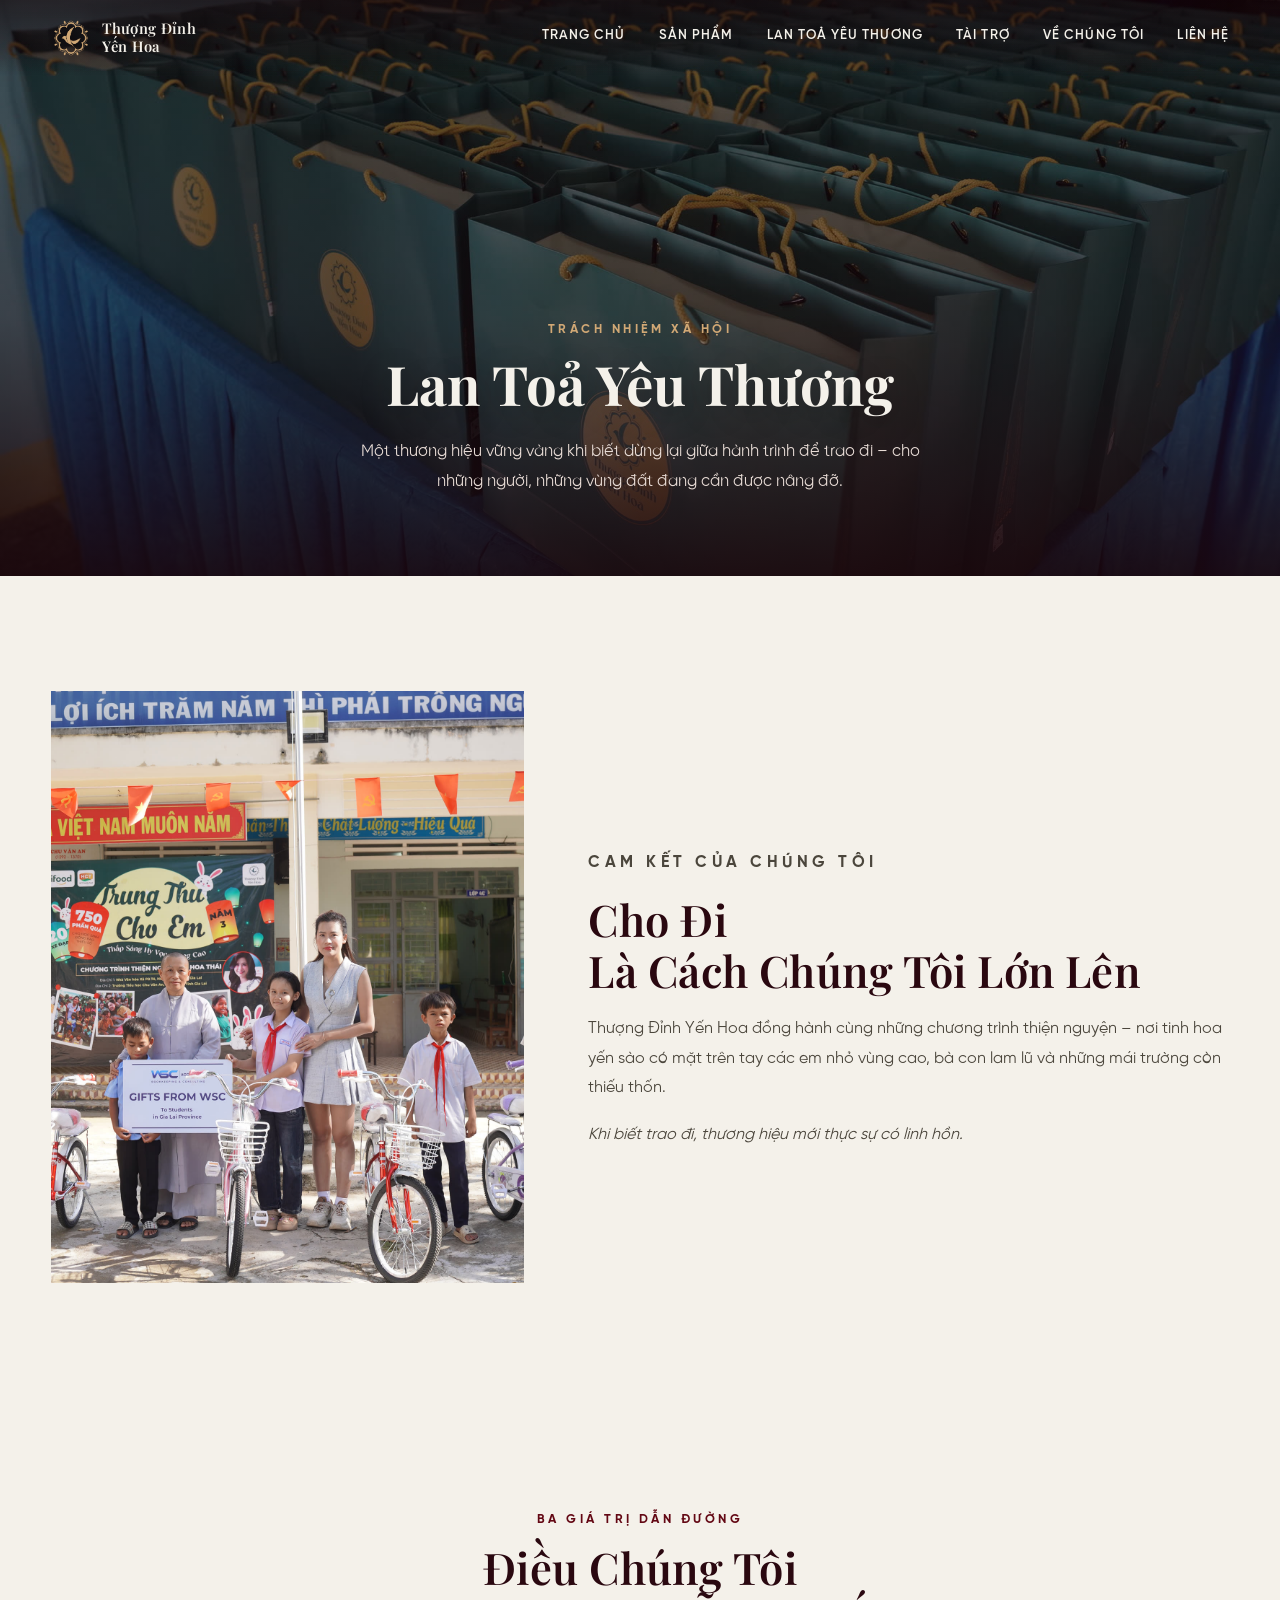
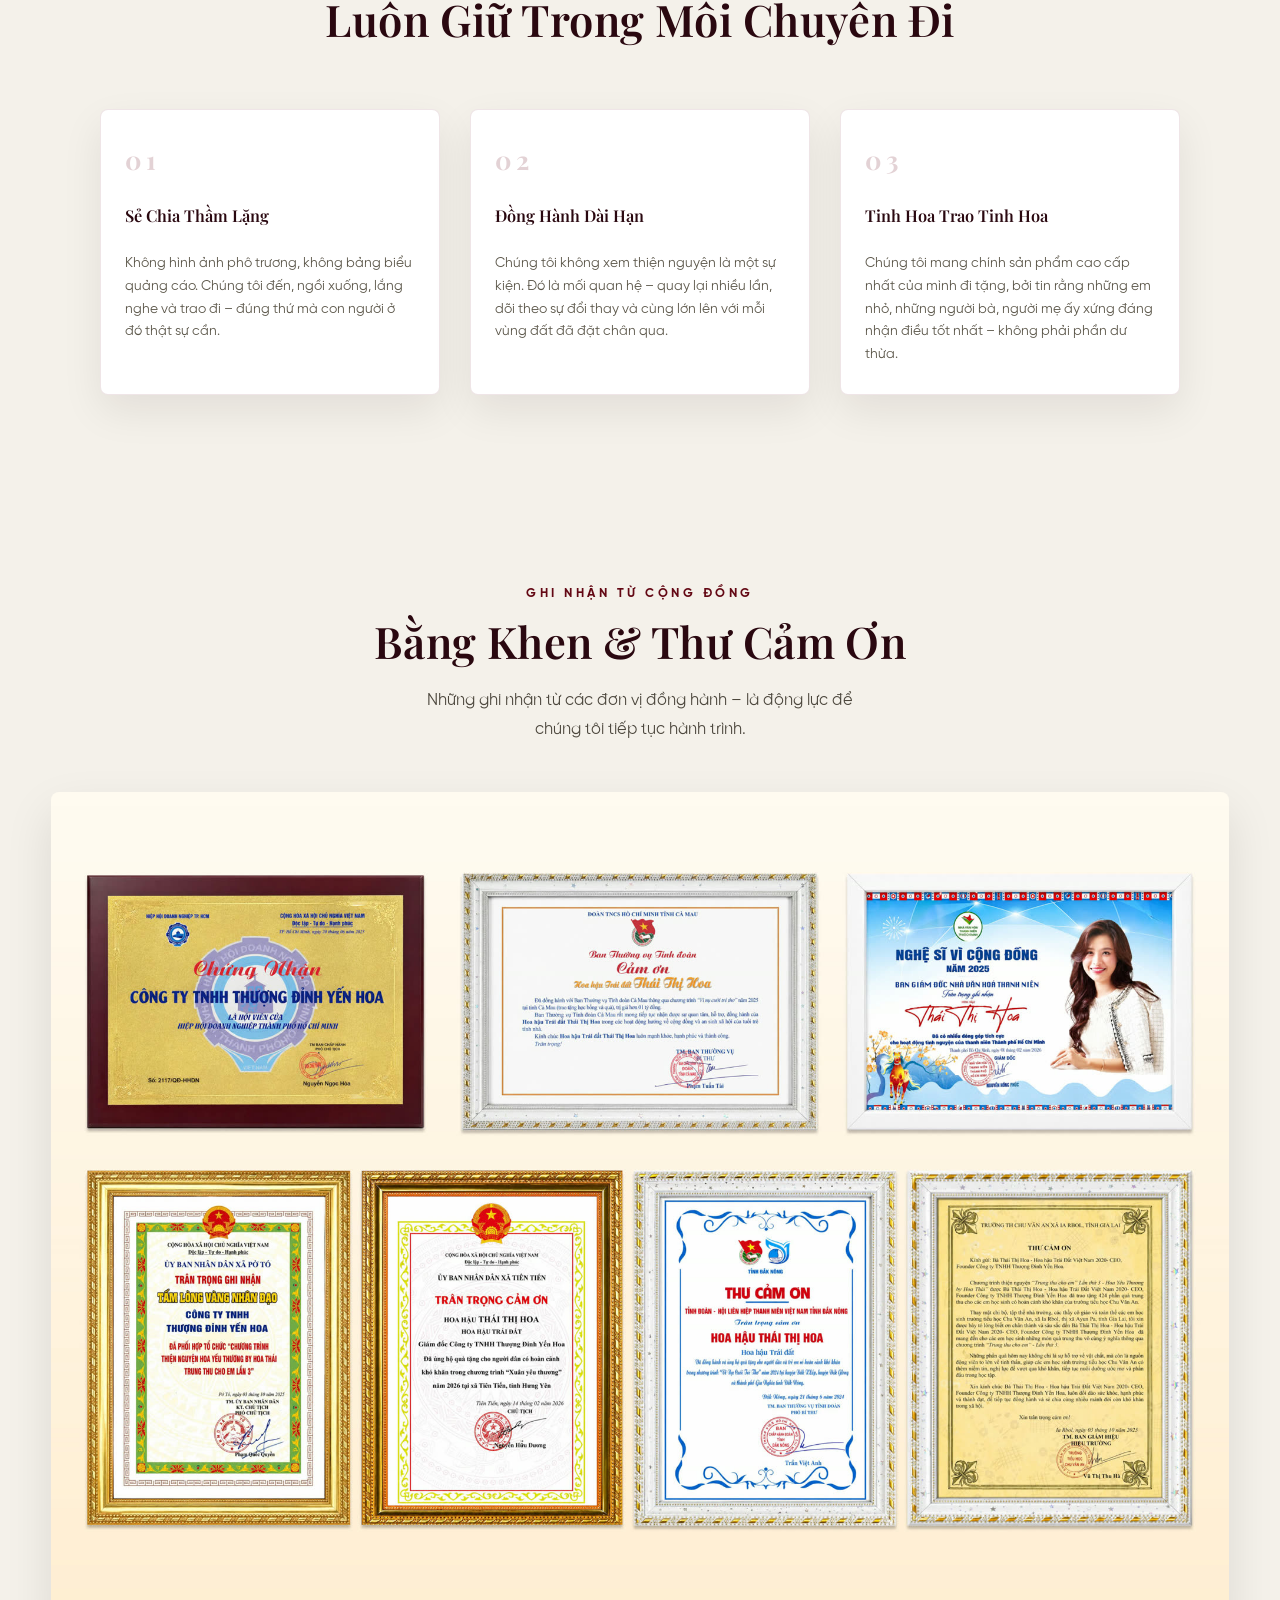
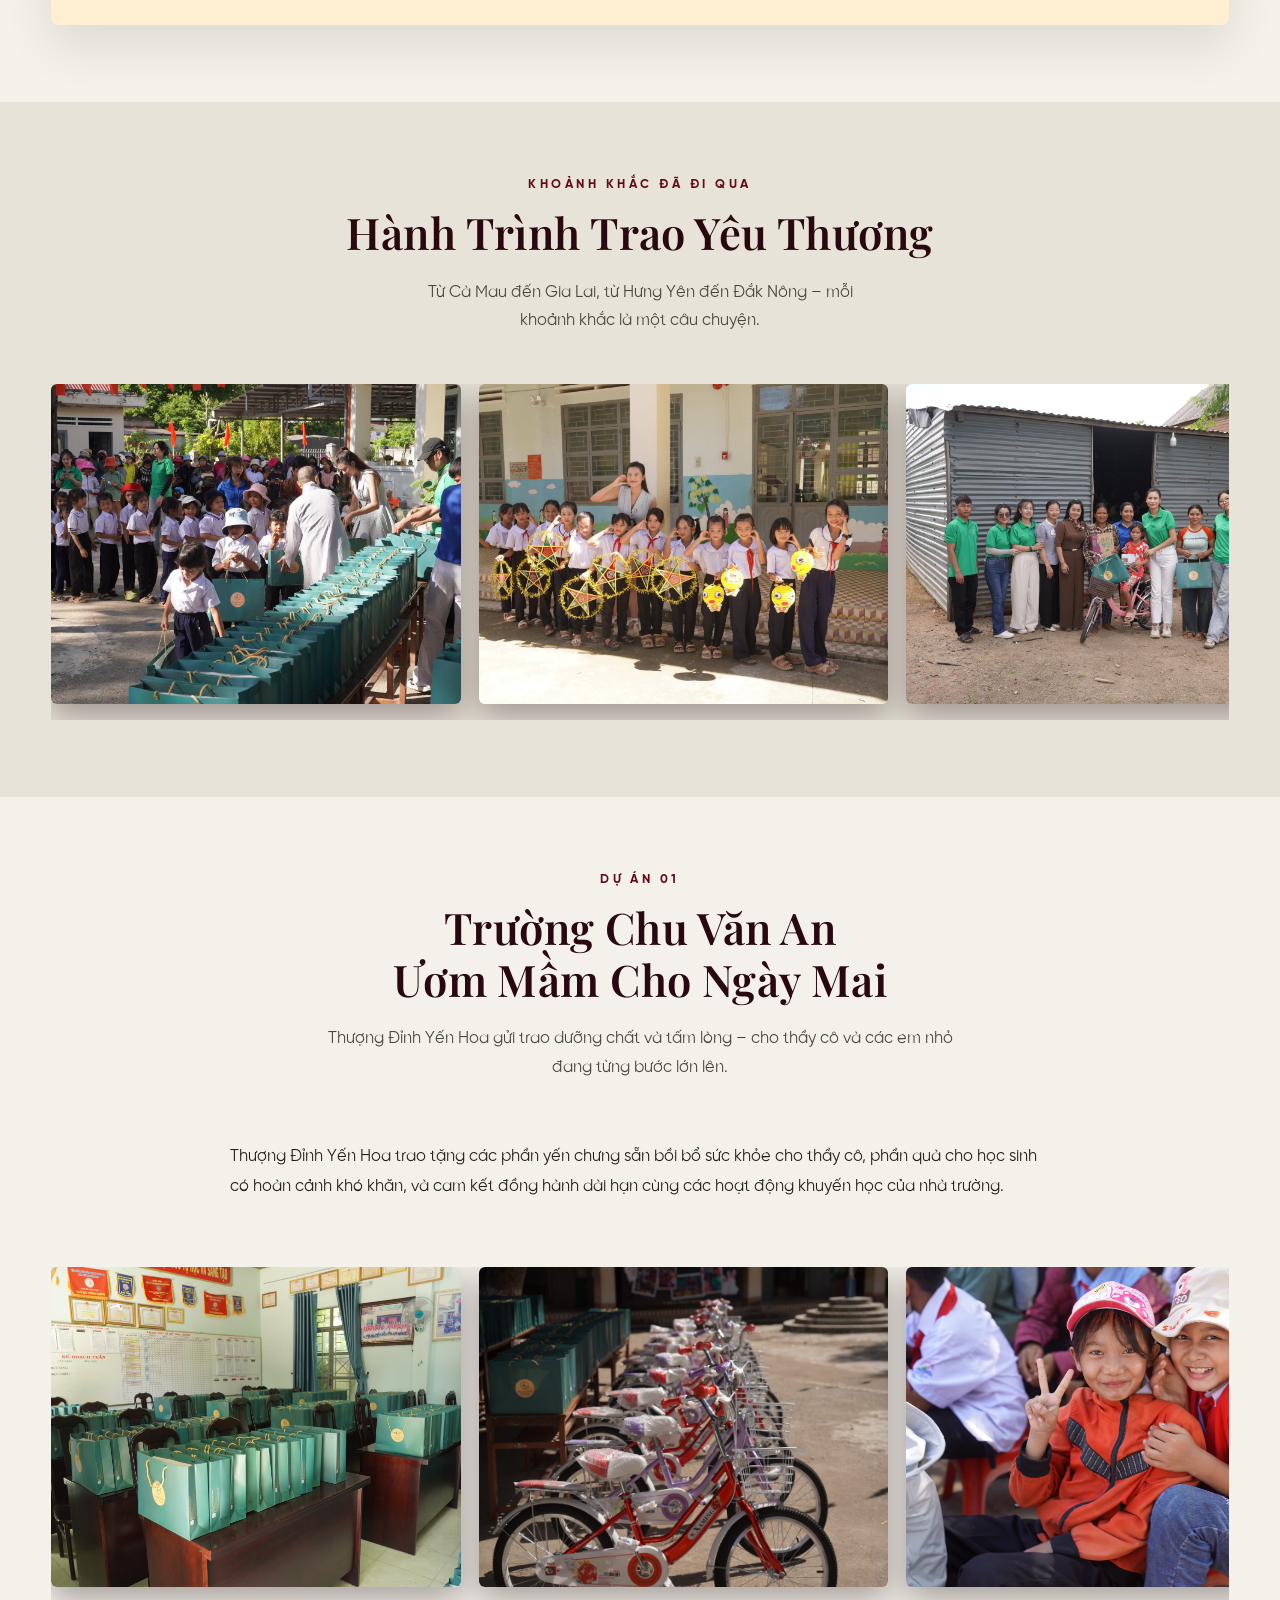
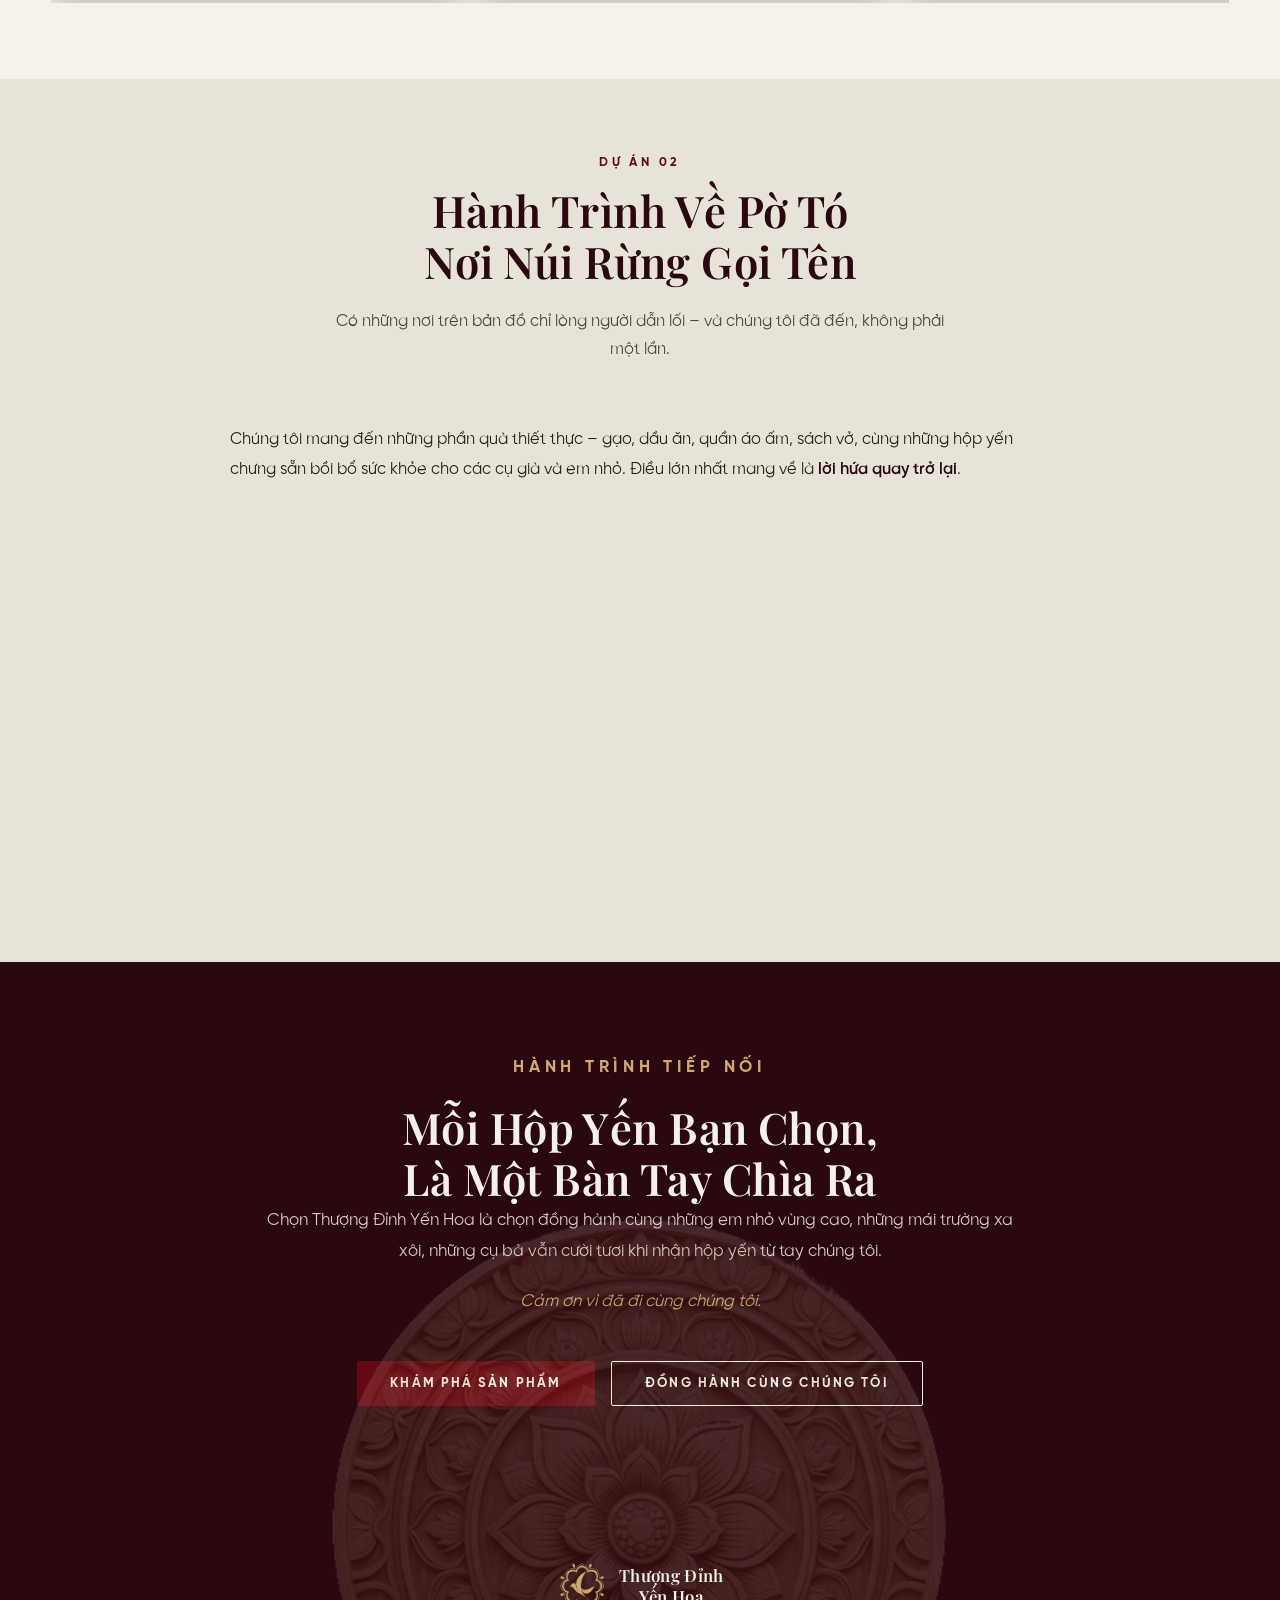
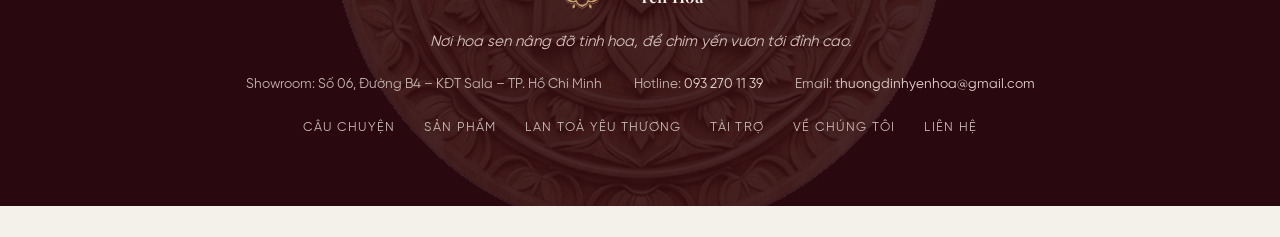
==== cong-dong-v8.html @ 9d167255 "Initial commit" ====
<!DOCTYPE html>
<html lang="vi">
<head>
<meta charset="UTF-8">
<meta name="viewport" content="width=device-width, initial-scale=1.0">
<title>Lan Toả Yêu Thương | Thượng Đỉnh Yến Hoa</title>
<meta name="description" content="Hành trình sẻ chia của Thượng Đỉnh Yến Hoa – từ mái trường Chu Văn An đến vùng cao Pờ Tó. Mỗi chuyến đi là một cam kết mang tinh hoa yến sào Việt trở lại phụng sự cộng đồng.">

<meta property="og:title" content="Lan Toả Yêu Thương | Thượng Đỉnh Yến Hoa">
<meta property="og:description" content="Hành trình sẻ chia của Thượng Đỉnh Yến Hoa – nơi tinh hoa yến sào trở về với cộng đồng.">
<meta property="og:image" content="assets/images/community/cva-1.jpg">
<meta property="og:type" content="website">

<link rel="icon" type="image/png" sizes="32x32" href="assets/images/favicon-32.png">
<link rel="apple-touch-icon" href="assets/images/favicon-192.png">

<link rel="preconnect" href="https://fonts.googleapis.com">
<link rel="preconnect" href="https://fonts.gstatic.com" crossorigin>
<link href="https://fonts.googleapis.com/css2?family=Playfair+Display:ital,wght@0,400;0,500;0,600;0,700;0,800;1,500&display=swap" rel="stylesheet">

<link rel="stylesheet" href="css/style-v8.css">
<link rel="stylesheet" href="css/about.css">
</head>
<body>

<!-- ============ HEADER ============ -->
<header class="site-header" id="siteHeader">
  <div class="header-inner">
    <a href="index-v8.html" class="brand-mark">
      <img src="assets/images/logo-icon-gold.png" data-src-transparent="assets/images/logo-icon-gold.png" data-src-scrolled="assets/images/logo-icon-gold.png" alt="Thượng Đỉnh Yến Hoa" class="brand-mark__icon" id="brandIcon">
      <span class="brand-mark__text">
        <span>Thượng Đỉnh</span>
        <span>Yến Hoa</span>
      </span>
    </a>

    <nav class="main-nav" id="mainNav">
      <a href="index-v8.html">Trang Chủ</a>
      <a href="index-v8.html#san-pham">Sản Phẩm</a>
      <a href="cong-dong-v8.html">Lan Toả Yêu Thương</a>
      <a href="tai-tro-v8.html">Tài Trợ</a>
      <a href="ve-chung-toi-v8.html">Về Chúng Tôi</a>
      <a href="index-v8.html#lien-he">Liên Hệ</a>
    </nav>

    <button class="nav-toggle" id="navToggle" aria-label="Mở menu" aria-expanded="false">
      <span></span><span></span><span></span>
    </button>
  </div>
</header>

<main id="top">

  <!-- ============ PAGE HERO ============ -->
  <section class="page-hero">
    <div class="page-hero__media">
      <img src="assets/images/community/poto-2.jpg" alt="Dự án cộng đồng Thượng Đỉnh Yến Hoa" class="page-hero__img">
      <div class="page-hero__overlay"></div>
    </div>
    <div class="page-hero__content" data-reveal>
      <p class="eyebrow eyebrow--light">Trách Nhiệm Xã Hội</p>
      <h1 class="page-hero__title">Lan Toả Yêu Thương</h1>
      <p class="page-hero__lead">Một thương hiệu vững vàng khi biết dừng lại giữa hành trình để trao đi &ndash;
        cho những người, những vùng đất đang cần được nâng đỡ.</p>
    </div>
  </section>

  <!-- ============ MANIFESTO ============ -->
  <section class="intro" id="cam-ket">
    <div class="intro__inner">
      <div class="intro__media" data-reveal>
        <img src="assets/images/community/cva-3.jpg" alt="Cam kết cộng đồng Thượng Đỉnh Yến Hoa">
      </div>
      <div class="intro__content" data-reveal>
        <p class="eyebrow">Cam Kết Của Chúng Tôi</p>
        <h2 class="section-title">Cho Đi<br>Là Cách Chúng Tôi Lớn Lên</h2>
        <p>Thượng Đỉnh Yến Hoa đồng hành cùng những chương trình thiện nguyện &ndash;
          nơi tinh hoa yến sào có mặt trên tay các em nhỏ vùng cao, bà con lam lũ và những mái trường còn thiếu thốn.</p>
        <p><em>Khi biết trao đi, thương hiệu mới thực sự có linh hồn.</em></p>
      </div>
    </div>
  </section>

  <!-- ============ VALUES STRIP ============ -->
  <section class="values" id="gia-tri-cong-dong">
    <div class="values__intro" data-reveal>
      <p class="eyebrow">Ba Giá Trị Dẫn Đường</p>
      <h2 class="section-title">Điều Chúng Tôi<br>Luôn Giữ Trong Mỗi Chuyến Đi</h2>
    </div>
    <div class="values__grid">
      <article class="value-card" data-reveal>
        <span class="value-card__num">01</span>
        <h3>Sẻ Chia Thầm Lặng</h3>
        <p>Không hình ảnh phô trương, không bảng biểu quảng cáo. Chúng tôi đến, ngồi xuống,
          lắng nghe và trao đi &ndash; đúng thứ mà con người ở đó thật sự cần.</p>
      </article>
      <article class="value-card" data-reveal>
        <span class="value-card__num">02</span>
        <h3>Đồng Hành Dài Hạn</h3>
        <p>Chúng tôi không xem thiện nguyện là một sự kiện. Đó là mối quan hệ &ndash;
          quay lại nhiều lần, dõi theo sự đổi thay và cùng lớn lên với mỗi vùng đất đã đặt chân qua.</p>
      </article>
      <article class="value-card" data-reveal>
        <span class="value-card__num">03</span>
        <h3>Tinh Hoa Trao Tinh Hoa</h3>
        <p>Chúng tôi mang chính sản phẩm cao cấp nhất của mình đi tặng, bởi tin rằng
          những em nhỏ, những người bà, người mẹ ấy xứng đáng nhận điều tốt nhất &ndash;
          không phải phần dư thừa.</p>
      </article>
    </div>
  </section>

  <!-- ============ AWARDS / RECOGNITION ============ -->
  <section class="awards" id="bang-khen">
    <div class="section-head" data-reveal>
      <p class="eyebrow">Ghi Nhận Từ Cộng Đồng</p>
      <h2 class="section-title">Bằng Khen &amp; Thư Cảm Ơn</h2>
      <p class="section-lead">Những ghi nhận từ các đơn vị đồng hành &ndash; là động lực để chúng tôi tiếp tục hành trình.</p>
    </div>
    <div class="awards__figure" data-reveal>
      <img src="assets/images/awards/awards.jpg" alt="Bằng khen và thư cảm ơn trao tặng Thượng Đỉnh Yến Hoa">
    </div>
  </section>

  <!-- ============ ACTIVITIES SHOWCASE ============ -->
  <section class="activities" id="hoat-dong">
    <div class="section-head" data-reveal>
      <p class="eyebrow">Khoảnh Khắc Đã Đi Qua</p>
      <h2 class="section-title">Hành Trình Trao Yêu Thương</h2>
      <p class="section-lead">Từ Cà Mau đến Gia Lai, từ Hưng Yên đến Đắk Nông &ndash; mỗi khoảnh khắc là một câu chuyện.</p>
    </div>
    <div class="gallery-carousel" data-reveal>
      <div class="gallery-carousel__track">
        <figure><img src="assets/images/awards/activity-1.jpg" alt="Trung thu cho em – lần 3"></figure>
        <figure><img src="assets/images/awards/activity-2.jpg" alt="Chương trình thiện nguyện"></figure>
        <figure><img src="assets/images/awards/activity-3.jpg" alt="Trao quà cho em nhỏ"></figure>
        <figure><img src="assets/images/awards/activity-4.jpg" alt="Trao lồng đèn Trung thu"></figure>
        <figure><img src="assets/images/awards/activity-5.jpg" alt="Xuân yêu thương tại Hưng Yên"></figure>
        <figure><img src="assets/images/awards/activity-6.jpg" alt="Thắp sáng ước mơ vùng cao"></figure>
        <figure><img src="assets/images/awards/activity-7.jpg" alt="Trẻ em vùng cao"></figure>
        <figure><img src="assets/images/awards/activity-8.jpg" alt="Trao quà nhân đạo"></figure>
        <figure><img src="assets/images/awards/activity-9.jpg" alt="Trao yến hủ cho em nhỏ"></figure>
      </div>
    </div>
  </section>

  <!-- ============ PROJECT 1: CHU VAN AN ============ -->
  <section class="project" id="chu-van-an">
    <div class="project__head" data-reveal>
      <p class="eyebrow">Dự Án 01</p>
      <h2 class="section-title">Trường Chu Văn An<br>Ươm Mầm Cho Ngày Mai</h2>
      <p class="section-lead">Thượng Đỉnh Yến Hoa gửi trao dưỡng chất và tấm lòng &ndash; cho thầy cô và các em nhỏ đang từng bước lớn lên.</p>
    </div>

    <div class="project__narrative project__narrative--single" data-reveal>
      <div class="project__narrative-text">
        <p>Thượng Đỉnh Yến Hoa trao tặng các phần yến chưng sẵn bồi bổ sức khỏe cho thầy cô,
          phần quà cho học sinh có hoàn cảnh khó khăn, và cam kết đồng hành dài hạn cùng
          các hoạt động khuyến học của nhà trường.</p>
      </div>
    </div>

    <div class="project__gallery" data-reveal>
      <figure class="project__gallery-item project__gallery-item--wide">
        <img src="assets/images/community/cva-1.jpg" alt="Trao tặng yến sào tại trường Chu Văn An">
      </figure>
      <figure class="project__gallery-item">
        <img src="assets/images/community/cva-2.jpg" alt="Không gian trường Chu Văn An">
      </figure>
      <figure class="project__gallery-item">
        <img src="assets/images/community/cva-4.jpg" alt="Hoạt động cộng đồng tại Chu Văn An">
      </figure>
      <figure class="project__gallery-item">
        <img src="assets/images/community/cva-5.jpg" alt="Chương trình khuyến học">
      </figure>
      <figure class="project__gallery-item">
        <img src="assets/images/community/cva-6.jpg" alt="Trao tặng phần quà cho học sinh">
      </figure>
      <figure class="project__gallery-item project__gallery-item--wide">
        <img src="assets/images/community/cva-7.jpg" alt="Khoảnh khắc đồng hành cùng thầy cô">
      </figure>
      <figure class="project__gallery-item">
        <img src="assets/images/community/cva-8.jpg" alt="Cam kết dài hạn cùng Chu Văn An">
      </figure>
      <figure class="project__gallery-item">
        <img src="assets/images/community/cva-3.jpg" alt="Ánh mắt trẻ thơ nhận quà">
      </figure>
    </div>
  </section>

  <!-- ============ PROJECT 2: PO TO ============ -->
  <section class="project project--alt" id="po-to">
    <div class="project__head" data-reveal>
      <p class="eyebrow">Dự Án 02</p>
      <h2 class="section-title">Hành Trình Về Pờ Tó<br>Nơi Núi Rừng Gọi Tên</h2>
      <p class="section-lead">Có những nơi trên bản đồ chỉ lòng người dẫn lối &ndash; và chúng tôi đã đến, không phải một lần.</p>
    </div>

    <div class="project__narrative project__narrative--single" data-reveal>
      <div class="project__narrative-text">
        <p>Chúng tôi mang đến những phần quà thiết thực &ndash; gạo, dầu ăn, quần áo ấm, sách vở,
          cùng những hộp yến chưng sẵn bồi bổ sức khỏe cho các cụ già và em nhỏ.
          Điều lớn nhất mang về là <strong>lời hứa quay trở lại</strong>.</p>
      </div>
    </div>

    <div class="project__gallery" data-reveal>
      <figure class="project__gallery-item">
        <img src="assets/images/community/poto-1.jpg" alt="Hành trình đến Pờ Tó">
      </figure>
      <figure class="project__gallery-item project__gallery-item--wide">
        <img src="assets/images/community/poto-2.jpg" alt="Trao quà tại Pờ Tó">
      </figure>
      <figure class="project__gallery-item">
        <img src="assets/images/community/poto-4.jpg" alt="Nụ cười trẻ em vùng cao">
      </figure>
      <figure class="project__gallery-item">
        <img src="assets/images/community/poto-5.jpg" alt="Bà con nhận phần quà">
      </figure>
      <figure class="project__gallery-item">
        <img src="assets/images/community/poto-3.jpg" alt="Khoảnh khắc gặp gỡ">
      </figure>
      <figure class="project__gallery-item project__gallery-item--wide">
        <img src="assets/images/community/poto-6.jpg" alt="Đường về Pờ Tó">
      </figure>
      <figure class="project__gallery-item">
        <img src="assets/images/community/poto-7.jpg" alt="Đoàn thiện nguyện">
      </figure>
      <figure class="project__gallery-item">
        <img src="assets/images/community/poto-8.jpg" alt="Sẻ chia yêu thương">
      </figure>
    </div>
  </section>

  <!-- ============ CLOSING / CTA ============ -->
  <section class="community-cta">
    <div class="community-cta__inner" data-reveal>
      <p class="eyebrow eyebrow--light">Hành Trình Tiếp Nối</p>
      <h2 class="section-title">Mỗi Hộp Yến Bạn Chọn,<br>Là Một Bàn Tay Chìa Ra</h2>
      <p>Chọn Thượng Đỉnh Yến Hoa là chọn đồng hành cùng những em nhỏ vùng cao, những mái trường xa xôi,
        những cụ bà vẫn cười tươi khi nhận hộp yến từ tay chúng tôi.</p>
      <p><em>Cảm ơn vì đã đi cùng chúng tôi.</em></p>
      <div class="community-cta__actions">
        <a href="index-v8.html#san-pham" class="btn btn--solid">Khám Phá Sản Phẩm</a>
        <a href="index-v8.html#lien-he" class="btn btn--ghost btn--ghost-light">Đồng Hành Cùng Chúng Tôi</a>
      </div>
    </div>
  </section>

</main>

<!-- ============ FOOTER ============ -->
<footer class="site-footer">
  <div class="trong-dong-bg-wrap" aria-hidden="true">
    <img src="assets/images/trong-dong-pattern.webp" alt="" class="rotating-trong-dong">
  </div>
  <div class="site-footer__top">
    <a href="index-v8.html" class="brand-mark brand-mark--footer">
      <img src="assets/images/logo-icon-gold.png" alt="Thượng Đỉnh Yến Hoa" class="brand-mark__icon">
      <span class="brand-mark__text">
        <span>Thượng Đỉnh</span>
        <span>Yến Hoa</span>
      </span>
    </a>
    <p class="site-footer__tagline">Nơi hoa sen nâng đỡ tinh hoa, để chim yến vươn tới đỉnh cao.</p>

    <ul class="site-footer__contact">
      <li>Showroom: Số 06, Đường B4 &ndash; KĐT Sala &ndash; TP. Hồ Chí Minh</li>
      <li>Hotline: <a href="tel:0932701139">093 270 11 39</a></li>
      <li>Email: <a href="mailto:thuongdinhyenhoa@gmail.com">thuongdinhyenhoa@gmail.com</a></li>
    </ul>

    <nav class="site-footer__nav">
      <a href="index-v8.html#cau-chuyen">Câu Chuyện</a>
      <a href="index-v8.html#san-pham">Sản Phẩm</a>
      <a href="cong-dong-v8.html">Lan Toả Yêu Thương</a>
      <a href="tai-tro-v8.html">Tài Trợ</a>
      <a href="ve-chung-toi-v8.html">Về Chúng Tôi</a>
      <a href="index-v8.html#lien-he">Liên Hệ</a>
    </nav>
  </div>

  <div class="site-footer__bottom">
  </div>
</footer>

<script src="js/main-v7.js"></script>
</body>
</html>
---- css/style-v8.css ----
/* =========================================================
   THƯỢNG ĐỈNH YẾN HOA — Homepage Styles
   Primary display font : SVN-Glorify Sans  (fallback: Playfair Display)
   Secondary body font  : SVN-Gilroy        (self-hosted, full weight range)
   ========================================================= */

/* ---------- Custom fonts ---------- */
@font-face {
  font-family: 'SVN-Glorify Sans';
  src: url('../assets/fonts/SVN-Glorify-Sans/SVNGlorifySans-Regular.woff2') format('woff2'),
       url('../assets/fonts/SVN-Glorify-Sans/SVNGlorifySans-Regular.woff') format('woff');
  font-weight: 400;
  font-style: normal;
  font-display: swap;
}
@font-face {
  font-family: 'SVN-Glorify Sans';
  src: url('../assets/fonts/SVN-Glorify-Sans/SVNGlorifySans-Medium.woff2') format('woff2'),
       url('../assets/fonts/SVN-Glorify-Sans/SVNGlorifySans-Medium.woff') format('woff');
  font-weight: 500;
  font-style: normal;
  font-display: swap;
}
@font-face {
  font-family: 'SVN-Glorify Sans';
  src: url('../assets/fonts/SVN-Glorify-Sans/SVNGlorifySans-SemiBold.woff2') format('woff2'),
       url('../assets/fonts/SVN-Glorify-Sans/SVNGlorifySans-SemiBold.woff') format('woff');
  font-weight: 600;
  font-style: normal;
  font-display: swap;
}
@font-face {
  font-family: 'SVN-Glorify Sans';
  src: url('../assets/fonts/SVN-Glorify-Sans/SVNGlorifySans-Bold.woff2') format('woff2'),
       url('../assets/fonts/SVN-Glorify-Sans/SVNGlorifySans-Bold.woff') format('woff');
  font-weight: 700;
  font-style: normal;
  font-display: swap;
}
@font-face {
  font-family: 'SVN-Gilroy';
  src: url('../assets/fonts/SVN-Gilroy/SVNGilroy-Light.woff2') format('woff2');
  font-weight: 300;
  font-style: normal;
  font-display: swap;
}
@font-face {
  font-family: 'SVN-Gilroy';
  src: url('../assets/fonts/SVN-Gilroy/SVNGilroy-Regular.woff2') format('woff2');
  font-weight: 400;
  font-style: normal;
  font-display: swap;
}
@font-face {
  font-family: 'SVN-Gilroy';
  src: url('../assets/fonts/SVN-Gilroy/SVNGilroy-Medium.woff2') format('woff2');
  font-weight: 500;
  font-style: normal;
  font-display: swap;
}
@font-face {
  font-family: 'SVN-Gilroy';
  src: url('../assets/fonts/SVN-Gilroy/SVNGilroy-SemiBold.woff2') format('woff2');
  font-weight: 600;
  font-style: normal;
  font-display: swap;
}
@font-face {
  font-family: 'SVN-Gilroy';
  src: url('../assets/fonts/SVN-Gilroy/SVNGilroy-Bold.woff2') format('woff2');
  font-weight: 700;
  font-style: normal;
  font-display: swap;
}
@font-face {
  font-family: 'SVN-Gilroy';
  src: url('../assets/fonts/SVN-Gilroy/SVNGilroy-ExtraBold.woff2') format('woff2');
  font-weight: 800;
  font-style: normal;
  font-display: swap;
}

/* ---------- Tokens ---------- */
:root{
  --color-primary:#630814;      /* Kiểu Gỗ Sơn Son — dominant identity color */
  --color-primary-dark:#43050d;
  --color-primary-soft:rgba(99,8,20,.07);
  --color-dark:#2a0810;          /* deep garnet-black — large dark surfaces + headings */
  --color-dark-2:#1a050a;
  --color-forest:#1c4631;        /* Gốm Men Ngọc Xanh Lục — minor accent only */
  --color-gold:#b79366;          /* Chỉ Thêu Hoàng Bào */
  --color-gold-light:#d1a875;
  --color-cream:#e8e3d8;         /* Sứ Ngà */
  --color-cream-soft:#f4f1ea;
  --color-sage:#e3ead9;          /* soft water-lotus green — section transition wash */
  --color-ink:#241f18;
  --color-heading:var(--color-dark);

  --font-display:'SVN-Glorify Sans','Playfair Display',serif;
  --font-body:'SVN-Gilroy','Segoe UI',sans-serif;

  --container:1280px;
  --gutter:clamp(1.25rem,4vw,4rem);
  --radius:4px;

  --ease:cubic-bezier(.22,.61,.36,1);
}

/* ---------- Reset ---------- */
*,*::before,*::after{ box-sizing:border-box; }
html{ scroll-behavior:smooth; overflow-x:hidden; width:100%; }
body{
  margin:0;
  font-family:var(--font-body);
  font-weight:400;
  color:var(--color-ink);
  background:var(--color-cream-soft);
  -webkit-font-smoothing:antialiased;
  overflow-x:hidden;
  width:100%;
}
img{ max-width:100%; display:block; }
a{ color:inherit; text-decoration:none; }
ul{ margin:0; padding:0; list-style:none; }
h1,h2,h3,p{ margin:0; }
button{ font:inherit; cursor:pointer; border:none; background:none; }
input,textarea{ font:inherit; }

::selection{ background:var(--color-primary); color:var(--color-cream-soft); }

.container{
  max-width:var(--container);
  margin-inline:auto;
  padding-inline:var(--gutter);
}

/* ---------- Flying swallow watermark (subtle brand motif on cream sections) ---------- */
.bg-birds{
  position:relative;
  isolation:isolate;
}
.bg-birds::before{
  content:'';
  position:absolute;
  inset:0;
  z-index:-1;
  pointer-events:none;
  background-image:url("data:image/svg+xml,%3Csvg xmlns='http://www.w3.org/2000/svg' width='64' height='40' viewBox='0 0 64 40'%3E%3Cpath fill='%23630814' fill-opacity='0.045' d='M4 20 C10 8 18 8 24 17 C29 9 36 9 40 18 C33 14 27 15 24 22 C20 15 12 13 4 20 Z'/%3E%3C/svg%3E");
  background-repeat:repeat;
  background-size:640px 480px;
  background-position:0 0;
}

/* ---------- Flowing water-wave watermark (thủy ba motif, animated) ---------- */
.bg-waves{
  position:relative;
  isolation:isolate;
}
.bg-waves::before{
  content:'';
  position:absolute;
  inset:0;
  z-index:-1;
  pointer-events:none;
  background-image:url("../assets/images/motifs/wave-pattern.webp");
  background-repeat:repeat;
  background-size:360px 76px;
  background-position:0 0;
  opacity:.16;
  animation:waveFlow 28s linear infinite;
}
@keyframes waveFlow{
  from{ background-position:0 0; }
  to{ background-position:360px 0; }
}
@media (prefers-reduced-motion: reduce){
  .bg-waves::before{ animation:none; }
}

/* ---------- Cloud / water-scroll watermark (Nguyễn–Lý dynasty motif) ---------- */
.bg-clouds{
  position:relative;
  isolation:isolate;
}
.bg-clouds::before{
  content:'';
  position:absolute;
  inset:0;
  z-index:-1;
  pointer-events:none;
  background-image:url("data:image/svg+xml,%3Csvg xmlns='http://www.w3.org/2000/svg' width='140' height='90' viewBox='0 0 140 90'%3E%3Cg fill='none' stroke='%23630814' stroke-opacity='0.06' stroke-width='1.4'%3E%3Cpath d='M10 50 C22 38 34 62 46 50 C58 38 70 62 82 50'/%3E%3Cpath d='M20 25 C25 18 25 10 18 7 C24 9 27 15 22 20'/%3E%3C/g%3E%3C/svg%3E");
  background-repeat:repeat;
  background-size:280px 180px;
  background-position:0 0;
}

/* ---------- Decorative cloud-scroll divider between sections ---------- */
.divider-cloud{
  display:flex;
  justify-content:center;
  padding:clamp(1.5rem,3vw,2.25rem) var(--gutter);
  color:var(--color-gold);
  background:var(--color-cream-soft);
}
.divider-cloud img{ width:min(100%,340px); height:auto; opacity:.8; }
.divider-cloud--dark{ background:var(--color-dark); color:var(--color-gold-light); }

/* ---------- Ornamental picture frame (khung cung đình) ---------- */
/* Overlay-style ornament — drop into any position:relative image block,
   does not affect box sizing, just layers a frame + corner flourishes on top. */
.frame-ornate::after{
  content:'';
  position:absolute;
  inset:12px;
  border:1px solid rgba(232,227,216,.6);
  z-index:1;
  pointer-events:none;
}
.frame-ornate__corner{
  position:absolute;
  width:34px; height:34px;
  color:var(--color-gold-light);
  z-index:2;
  pointer-events:none;
  filter:drop-shadow(0 1px 2px rgba(0,0,0,.5));
}
.frame-ornate__corner img{ width:100%; height:100%; display:block; }
.frame-ornate__corner--tl{ top:8px; left:8px; }
.frame-ornate__corner--tr{ top:8px; right:8px; transform:scaleX(-1); }
.frame-ornate__corner--bl{ bottom:8px; left:8px; transform:scaleY(-1); }
.frame-ornate__corner--br{ bottom:8px; right:8px; transform:scale(-1,-1); }

/* ---------- Scroll-in corner motifs (swallow flight / lotus bloom) ---------- */
.scroll-motif{
  position:absolute;
  width:64px; height:64px;
  opacity:0;
  pointer-events:none;
  transition:opacity 1.4s var(--ease), transform 1.4s var(--ease);
  z-index:2;
}
.scroll-motif img{ width:100%; height:100%; }
.scroll-motif--swallow{
  width:76px; height:48px;
  transform:translate(-140px,-46px) rotate(-15deg);
}
.scroll-motif--swallow.is-visible{
  opacity:.34;
  transform:translate(0,0) rotate(0deg);
  animation:swallowDrift 7s ease-in-out 1.4s infinite;
}
.scroll-motif--lotus{
  transform:translateY(18px) scale(.8);
}
.scroll-motif--lotus.is-visible{
  opacity:.22;
  transform:translateY(0) scale(1);
}
.scroll-motif--cloud{
  width:clamp(140px,16vw,200px);
  height:auto;
  aspect-ratio:1/1;
  transform:translateY(-24px) scale(.85);
}
.scroll-motif--cloud.is-visible{
  opacity:.16;
  transform:translateY(0) scale(1);
  animation:cloudDrift 10s ease-in-out 1.6s infinite;
}
.scroll-motif--cloud.scroll-motif--edge-right.is-visible{
  animation-name:cloudDriftRight;
}
@keyframes swallowDrift{
  0%, 100%{ transform:translate(0,0) rotate(0deg); }
  50%{ transform:translate(-12px,-10px) rotate(-6deg); }
}
@keyframes cloudDrift{
  0%, 100%{ transform:translateY(0) scale(1) translateX(0); }
  50%{ transform:translateY(-10px) scale(1) translateX(6px); }
}
@keyframes cloudDriftRight{
  0%, 100%{ transform:translateY(0) scale(1) translateX(0); }
  50%{ transform:translateY(-10px) scale(1) translateX(-6px); }
}
.scroll-motif--top-right{ top:clamp(1.5rem,4vw,3rem); right:clamp(1.5rem,4vw,4rem); }
.scroll-motif--top-left{ top:clamp(1.5rem,4vw,3rem); left:clamp(1.5rem,4vw,4rem); }
.scroll-motif--bottom-right{ bottom:clamp(1.5rem,4vw,3rem); right:clamp(1.5rem,4vw,4rem); }
.scroll-motif--bottom-left{ bottom:clamp(1.5rem,4vw,3rem); left:clamp(1.5rem,4vw,4rem); }
.scroll-motif--edge-left{ top:50%; left:clamp(-1rem,-1vw,0rem); transform-origin:center; margin-top:-100px; }
.scroll-motif--edge-right{ top:50%; right:clamp(-1rem,-1vw,0rem); transform-origin:center; margin-top:-100px; }
.scroll-motif--on-dark{ color:var(--color-gold-light); }
.scroll-motif--on-light{ color:var(--color-primary); }

@media (max-width:640px){
  .scroll-motif{ display:none; }
}

/* ---------- Reveal-on-scroll ---------- */
[data-reveal]{
  opacity:0;
  transform:translateY(40px);
  transition:opacity .8s var(--ease), transform .8s var(--ease);
}
[data-reveal].is-visible{
  opacity:1;
  transform:translateY(0);
}

/* staggered cascade for grouped cards so items reveal one after another */
.occasions__grid .occasion-card:nth-child(1){ transition-delay:0s; }
.occasions__grid .occasion-card:nth-child(2){ transition-delay:.12s; }
.occasions__grid .occasion-card:nth-child(3){ transition-delay:.24s; }

.journey__list .journey-item:nth-child(1){ transition-delay:0s; }
.journey__list .journey-item:nth-child(2){ transition-delay:.1s; }
.journey__list .journey-item:nth-child(3){ transition-delay:.2s; }

.showcase__list .showcase__banner:nth-child(1){ transition-delay:0s; }
.showcase__list .showcase__banner:nth-child(2){ transition-delay:.15s; }

.trust__certs-grid figure{
  opacity:0;
  transform:translateY(24px);
  transition:opacity .7s var(--ease), transform .7s var(--ease);
}
.trust__certs-grid figure:nth-child(1){ transition-delay:.1s; }
.trust__certs-grid figure:nth-child(2){ transition-delay:.22s; }
.trust__certs-grid figure:nth-child(3){ transition-delay:.34s; }
[data-reveal].is-visible .trust__certs-grid figure{ opacity:1; transform:translateY(0); }

/* ---------- Typography helpers ---------- */
.eyebrow{
  font-family:var(--font-body);
  font-size:.78rem;
  font-weight:700;
  letter-spacing:.28em;
  text-transform:uppercase;
  color:var(--color-primary);
  margin-bottom:1rem;
}
.eyebrow--light{ color:var(--color-gold-light); }

.section-title{
  font-family:var(--font-display);
  font-weight:600;
  font-size:clamp(1.9rem,3.4vw,2.9rem);
  line-height:1.18;
  color:var(--color-heading);
  letter-spacing:.01em;
}
.section-title--light{ color:var(--color-cream-soft); }

.section-lead{
  margin-top:1.25rem;
  max-width:46ch;
  font-size:1.02rem;
  line-height:1.75;
  color:#4b463c;
}
.section-lead--light{ color:#d8c9c2; }

.section-head{
  max-width:640px;
  margin-inline:auto;
  text-align:center;
  padding-bottom:clamp(2.5rem,5vw,4rem);
  position:relative;
  z-index:1;
}
.section-head .section-lead{ margin-inline:auto; }
.section-head--light{ color:var(--color-cream-soft); }

/* ---------- Buttons ---------- */
.btn{
  display:inline-flex;
  align-items:center;
  justify-content:center;
  gap:.5rem;
  padding:.95rem 2.1rem;
  font-size:.82rem;
  font-weight:700;
  letter-spacing:.16em;
  text-transform:uppercase;
  border-radius:2px;
  transition:background .35s var(--ease), color .35s var(--ease), border-color .35s var(--ease), transform .2s var(--ease);
}
.btn:active{ transform:scale(.96); }

.btn--solid{
  background:var(--color-primary);
  color:var(--color-cream-soft);
}
.btn--solid:hover{ background:var(--color-primary-dark); transform:translateY(-2px); }
.btn--solid:active{ transform:scale(.96); }

.btn--ghost{
  border:1px solid var(--color-primary);
  color:var(--color-primary);
}
.btn--ghost:hover{ background:var(--color-primary); color:var(--color-cream-soft); }

.btn--outline-light{
  border:1px solid rgba(244,241,234,.55);
  color:var(--color-cream-soft);
}
.btn--outline-light:hover{
  background:var(--color-cream-soft);
  color:var(--color-dark);
  border-color:var(--color-cream-soft);
}

/* =========================================================
   HEADER
   ========================================================= */
.site-header{
  position:fixed;
  top:0; left:0; right:0;
  z-index:100;
  padding:1.1rem 0;
  /* permanent dark scrim so nav text stays readable over any hero photo, not just dark ones */
  background:linear-gradient(180deg, rgba(20,4,8,.62) 0%, rgba(20,4,8,.32) 65%, rgba(20,4,8,0) 100%);
  transition:background .4s var(--ease), padding .4s var(--ease), box-shadow .4s var(--ease);
}
.site-header.is-scrolled{
  background:rgba(244,241,234,.92);
  backdrop-filter:blur(10px);
  padding:.65rem 0;
  box-shadow:0 8px 24px rgba(42,8,16,.08);
}
.header-inner{
  max-width:var(--container);
  margin-inline:auto;
  padding-inline:var(--gutter);
  display:flex;
  align-items:center;
  gap:2rem;
}
.header-inner > .nav-toggle{ flex-shrink:0; }

.brand-mark{ display:flex; align-items:center; gap:.65rem; margin-right:auto; }
.brand-mark__icon{ width:40px; height:40px; transition:width .4s var(--ease), height .4s var(--ease); }
.brand-mark__text{
  display:flex; flex-direction:column;
  font-family:var(--font-display);
  font-weight:600;
  font-size:.92rem;
  line-height:1.22;
  letter-spacing:.02em;
  color:var(--color-cream-soft);
  transition:color .4s var(--ease);
}
.site-header.is-scrolled .brand-mark__text{ color:var(--color-heading); }
.site-header.is-scrolled .brand-mark__icon{ width:34px; height:34px; }

.main-nav{ display:flex; align-items:center; gap:2.1rem; }
.main-nav a{
  font-size:.82rem;
  font-weight:600;
  letter-spacing:.08em;
  text-transform:uppercase;
  color:var(--color-cream-soft);
  position:relative;
  padding-bottom:4px;
  transition:color .35s var(--ease);
}
.main-nav a::after{
  content:'';
  position:absolute; left:0; bottom:0;
  width:0; height:1px;
  background:currentColor;
  transition:width .35s var(--ease);
}
.main-nav a:hover::after{ width:100%; }
.site-header.is-scrolled .main-nav a{ color:var(--color-ink); }
.site-header.is-scrolled .main-nav a:hover{ color:var(--color-primary); }

.header-cta{
  border-color:rgba(244,241,234,.55);
  color:var(--color-cream-soft);
  padding:.7rem 1.4rem;
  font-size:.72rem;
}
.site-header.is-scrolled .header-cta{
  border-color:var(--color-primary);
  color:var(--color-primary);
}
.site-header.is-scrolled .header-cta:hover{ color:var(--color-cream-soft); }

.nav-toggle{
  display:none;
  flex-direction:column;
  justify-content:center;
  gap:5px;
  width:32px; height:32px;
}
.nav-toggle span{
  display:block; height:2px; width:100%;
  background:var(--color-cream-soft);
  transition:background .3s var(--ease), transform .3s var(--ease), opacity .3s var(--ease);
}
.site-header.is-scrolled .nav-toggle span{ background:var(--color-heading); }

/* =========================================================
   HERO
   ========================================================= */
.hero{
  position:relative;
  min-height:100svh;
  display:flex;
  align-items:center;
  justify-content:center;
  overflow:hidden;
}
.hero__media{ position:absolute; inset:0; }
.hero__img{
  width:100%; height:100%;
  object-fit:cover;
  transform:scale(1.06);
  animation:heroZoom 18s ease-out forwards;
}
@keyframes heroZoom{ to{ transform:scale(1); } }
.hero__overlay{
  position:absolute; inset:0;
  background:
    linear-gradient(180deg, rgba(26,5,10,.4) 0%, rgba(26,5,10,.6) 55%, rgba(26,5,10,.9) 100%),
    linear-gradient(120deg, rgba(99,8,20,.5), rgba(26,5,10,.3));
}

.hero__content{
  position:relative;
  z-index:2;
  text-align:center;
  color:var(--color-cream-soft);
  padding:6rem 1.5rem 2rem;
  display:flex;
  flex-direction:column;
  align-items:center;
}
.hero__emblem{
  width:64px; height:64px;
  margin:0 auto 1.6rem;
  opacity:.95;
}
.hero__title{
  font-family:var(--font-display);
  font-weight:700;
  font-size:clamp(2.6rem,7vw,5.2rem);
  line-height:1.08;
  letter-spacing:.01em;
  text-shadow:0 6px 30px rgba(0,0,0,.35);
}
.hero__tagline{
  margin-top:1.6rem;
  font-size:clamp(1rem,1.6vw,1.2rem);
  font-weight:300;
  letter-spacing:.02em;
  line-height:1.7;
  color:#f0ece2;
  max-width:34ch;
}
.hero__content .btn{ margin-top:2.6rem; }

/* ---------- Hero flying swallows ---------- */
.hero__birds{
  position:absolute;
  inset:0;
  z-index:1;
  overflow:hidden;
  pointer-events:none;
}
.hero__bird{
  position:absolute;
  width:34px;
  height:22px;
  background-image:url("data:image/svg+xml,%3Csvg xmlns='http://www.w3.org/2000/svg' width='64' height='40' viewBox='0 0 64 40'%3E%3Cpath fill='%23f4f1ea' fill-opacity='0.85' d='M4 20 C10 8 18 8 24 17 C29 9 36 9 40 18 C33 14 27 15 24 22 C20 15 12 13 4 20 Z'/%3E%3C/svg%3E");
  background-size:contain;
  background-repeat:no-repeat;
  opacity:0;
  animation:heroBirdFly linear infinite;
}
.hero__bird--1{
  top:22%;
  width:30px; height:19px;
  animation-duration:26s;
  animation-delay:.5s;
}
.hero__bird--2{
  top:38%;
  width:22px; height:14px;
  animation-duration:32s;
  animation-delay:6s;
}
.hero__bird--3{
  top:14%;
  width:26px; height:17px;
  animation-duration:29s;
  animation-delay:14s;
}
@keyframes heroBirdFly{
  0%{ transform:translate(-10vw,0) scale(1); opacity:0; }
  6%{ opacity:.8; }
  50%{ transform:translate(55vw,-4vh) scale(1.05); }
  94%{ opacity:.8; }
  100%{ transform:translate(115vw,2vh) scale(1); opacity:0; }
}
@media (prefers-reduced-motion: reduce){
  .hero__bird{ animation:none; display:none; }
}

/* =========================================================
   PHILOSOPHY STRIP
   ========================================================= */
.philosophy{
  position:relative;
  overflow:hidden;
  background:var(--color-cream-soft);
  padding:clamp(4rem,8vw,7rem) var(--gutter);
}
.philosophy__watermark{
  position:absolute;
  top:50%; left:50%;
  width:min(70vw,720px);
  transform:translate(-50%,-50%);
  opacity:.05;
  pointer-events:none;
}
.philosophy__inner{
  position:relative;
  z-index:1;
  max-width:760px;
  margin-inline:auto;
  text-align:center;
}
.motif-divider{
  display:inline-flex;
  width:46px; height:46px;
  margin-bottom:1.8rem;
  opacity:.85;
}
.philosophy__quote{
  font-family:var(--font-display);
  font-size:clamp(1.3rem,2.6vw,1.8rem);
  font-weight:500;
  line-height:1.6;
  color:var(--color-heading);
}
.philosophy__quote em{
  font-style:italic;
  color:var(--color-primary);
}

/* =========================================================
   STORY
   ========================================================= */
.story{
  display:grid;
  grid-template-columns:.9fr 1.1fr;
  gap:0;
  background:var(--color-cream-soft);
}
.story__media{ position:relative; overflow:hidden; min-height:420px; }
.story__media img{ width:100%; height:100%; object-fit:cover; }
.story__media-caption{
  position:absolute;
  left:1.75rem; bottom:1.75rem;
  color:var(--color-cream-soft);
  font-size:.78rem;
  letter-spacing:.08em;
  text-transform:uppercase;
  background:rgba(26,5,10,.55);
  padding:.6rem 1rem;
  backdrop-filter:blur(4px);
}
.story__content{
  padding:clamp(3rem,6vw,6rem) clamp(1.75rem,6vw,5rem);
  display:flex;
  flex-direction:column;
  justify-content:center;
  gap:1.3rem;
}
.story__content .section-title{ margin-bottom:.6rem; }
.story__content p{
  font-size:1rem;
  line-height:1.85;
  color:#4b463c;
}
.story__more{
  display:inline-flex;
  align-items:center;
  gap:.5rem;
  margin-top:.5rem;
  font-size:.78rem;
  font-weight:700;
  letter-spacing:.14em;
  text-transform:uppercase;
  color:var(--color-primary);
  transition:gap .3s var(--ease);
}
.story__more:hover{ gap:.85rem; }

/* =========================================================
   CRAFTSMANSHIP PHILOSOPHY
   ========================================================= */
.craft{
  position:relative;
  overflow:hidden;
  background:var(--color-cream-soft);
  padding:clamp(4rem,8vw,7rem) var(--gutter);
}
.craft__grid{
  max-width:var(--container);
  margin-inline:auto;
  display:grid;
  grid-template-columns:repeat(3,1fr);
  gap:clamp(2rem,4vw,3rem);
  text-align:center;
}
.craft-item__media{
  position:relative;
  width:148px; height:148px;
  margin:0 auto 1.5rem;
}
.craft-item__media img{
  width:100%; height:100%;
  object-fit:cover;
  border-radius:50%;
  border:1px solid rgba(99,8,20,.14);
  transition:transform .5s var(--ease);
}
.craft-item:hover .craft-item__media img{ transform:scale(1.06); }
.craft-item__badge{
  position:absolute;
  bottom:-6px; right:-6px;
  display:inline-flex;
  align-items:center;
  justify-content:center;
  width:42px; height:42px;
  border-radius:50%;
  background:var(--color-primary);
  border:3px solid var(--color-cream-soft);
  font-family:var(--font-display);
  font-size:.9rem;
  font-weight:700;
  color:var(--color-cream-soft);
  transition:transform .35s var(--ease);
}
.craft-item:hover .craft-item__badge{ transform:scale(1.1); }
.craft-item h3{
  font-family:var(--font-display);
  font-size:1.15rem;
  font-weight:600;
  color:var(--color-heading);
  margin-bottom:.65rem;
}
.craft-item p{
  font-size:.92rem;
  line-height:1.7;
  color:#5a5548;
  max-width:32ch;
  margin-inline:auto;
}

/* =========================================================
   JOURNEY / PILLARS (asymmetric editorial rows)
   ========================================================= */
.journey{
  position:relative;
  overflow:hidden;
  background:var(--color-cream-soft);
  padding:clamp(4rem,8vw,7rem) var(--gutter) clamp(5rem,9vw,8rem);
}
.journey-medallion-wrap{
  position:absolute;
  top:50%; left:50%;
  transform:translate(-50%,-50%);
  width:min(78vw,420px);
  aspect-ratio:1/1;
  z-index:-1;
  pointer-events:none;
}
.rotating-medallion{
  width:100%; height:100%;
  object-fit:contain;
  opacity:.14;
  animation:spinMedallion 90s linear infinite;
}
@keyframes spinMedallion{
  from{ transform:rotate(0deg); }
  to{ transform:rotate(360deg); }
}
@media (prefers-reduced-motion: reduce){
  .rotating-medallion{ animation:none; }
}
.journey__list{
  max-width:var(--container);
  margin-inline:auto;
  display:flex;
  flex-direction:column;
  gap:clamp(3rem,6vw,5rem);
  position:relative;
}
.journey__list::before{
  content:'';
  position:absolute;
  top:0; bottom:0; left:50%;
  width:1px;
  background:linear-gradient(180deg, transparent, rgba(99,8,20,.18) 15%, rgba(99,8,20,.18) 85%, transparent);
}
.journey-item{
  position:relative;
  display:grid;
  grid-template-columns:1.05fr .95fr;
  align-items:center;
  gap:clamp(2rem,5vw,4.5rem);
}
.journey-item--reverse .journey-item__media{ order:2; }
.journey-item--reverse .journey-item__content{ order:1; text-align:right; }
.journey-item--reverse .journey-item__content .journey-item__num{ right:0; left:auto; }

.journey-item__media{
  position:relative;
  aspect-ratio:5/4;
  overflow:hidden;
}
.journey-item__media img{
  width:100%; height:100%; object-fit:cover;
  transition:transform .9s var(--ease);
}
.journey-item:hover .journey-item__media img{ transform:scale(1.06); }

.journey-item__side-motif{
  position:absolute;
  top:50%; left:clamp(-3rem,-5vw,-0.5rem);
  transform:translateY(-50%);
  width:clamp(130px,15vw,220px);
  aspect-ratio:375/589;
  z-index:0;
  opacity:.16;
  pointer-events:none;
}
.journey-item__side-motif--right{
  left:auto;
  right:clamp(-3rem,-5vw,-0.5rem);
  top:18%;
  width:clamp(190px,21vw,300px);
  aspect-ratio:654/459;
}
.journey-item__side-motif img{
  width:100%; height:100%; object-fit:contain; display:block;
  animation:sideMotifDrift 6s ease-in-out infinite;
}
.journey-item__side-motif--right img{ animation:none; }
@keyframes sideMotifDrift{
  0%, 100%{ transform:translateY(0) rotate(0deg); }
  50%{ transform:translateY(-10px) rotate(-2.5deg); }
}
@media (prefers-reduced-motion: reduce){
  .journey-item__side-motif img{ animation:none; }
}
@media (max-width:980px){
  .journey-item__side-motif{ display:none; }
}
.journey-item__content{ position:relative; padding:1rem 0; }
.cliff-motif{
  position:absolute;
  top:50%; left:50%;
  transform:translate(-50%,-50%);
  width:145%;
  max-width:520px;
  aspect-ratio:359/301;
  z-index:0;
  pointer-events:none;
  opacity:.18;
  -webkit-mask-image:radial-gradient(ellipse at center, black 32%, transparent 70%);
  mask-image:radial-gradient(ellipse at center, black 32%, transparent 70%);
}
.cliff-motif img{ width:100%; height:100%; object-fit:contain; display:block; }
.journey-item__num{
  position:absolute;
  top:-2.6rem; left:0;
  font-family:var(--font-display);
  font-size:clamp(4.5rem,8vw,7rem);
  font-weight:600;
  line-height:1;
  color:var(--color-primary);
  opacity:.1;
  pointer-events:none;
}
.journey-item__content h3{
  position:relative;
  font-family:var(--font-display);
  font-size:clamp(1.5rem,2.4vw,1.9rem);
  font-weight:600;
  color:var(--color-heading);
  margin-bottom:1rem;
}
.journey-item__content p{
  position:relative;
  font-size:.98rem;
  line-height:1.8;
  color:#5a5548;
  max-width:42ch;
}
.journey-item--reverse .journey-item__content p{ margin-left:auto; }

/* =========================================================
   TRUST / CREDIBILITY (split: content one side, product + certs other side)
   ========================================================= */
.trust{
  position:relative;
  background:var(--color-cream-soft);
  padding:clamp(4rem,8vw,6.5rem) var(--gutter);
}
.trust__hero{
  max-width:var(--container);
  margin:0 auto clamp(4rem,8vw,5.5rem);
  display:grid;
  grid-template-columns:1fr .85fr;
  gap:clamp(2.5rem,5vw,4.5rem);
  align-items:center;
}

.trust__stats{
  display:grid;
  grid-template-columns:repeat(3,1fr);
  gap:clamp(1rem,2vw,1.5rem);
  margin:2rem 0 2.25rem;
}
.trust__stat{
  display:flex;
  flex-direction:column;
  gap:.5rem;
  padding-left:1rem;
  border-left:1px solid rgba(99,8,20,.18);
}
.trust__stat-num{
  font-family:var(--font-display);
  font-size:clamp(1.5rem,2.6vw,2rem);
  font-weight:700;
  color:var(--color-primary);
  letter-spacing:.01em;
}
.trust__stat-label{
  font-size:.8rem;
  line-height:1.5;
  color:#6b6558;
}

.trust__certs-label{
  max-width:48ch;
  font-size:.88rem;
  line-height:1.6;
  color:#6b6558;
  margin-bottom:1.5rem;
}
.trust__certs-grid{
  display:flex;
  flex-wrap:wrap;
  gap:clamp(1.25rem,2.5vw,2rem);
}
.trust__certs-grid figure{ margin:0; width:120px; }
.trust__certs-grid img{
  width:100%;
  aspect-ratio:5/7;
  object-fit:cover;
  border:1px solid rgba(99,8,20,.14);
  box-shadow:0 12px 30px rgba(42,8,16,.1);
}
.trust__certs-grid figcaption{
  margin-top:.65rem;
  font-size:.72rem;
  letter-spacing:.04em;
  color:#8f8a7c;
}

.trust__hero-visual{
  position:relative;
  aspect-ratio:4/5;
  overflow:hidden;
}
.trust__hero-visual img{ width:100%; height:100%; object-fit:cover; }
.trust__badge{
  position:absolute;
  top:1.5rem; right:1.5rem;
  display:flex;
  flex-direction:column;
  align-items:center;
  justify-content:center;
  text-align:center;
  width:108px; height:108px;
  border-radius:50%;
  background:var(--color-primary);
  color:var(--color-cream-soft);
  box-shadow:0 14px 30px rgba(42,8,16,.35);
  border:2px solid rgba(244,241,234,.6);
}
.trust__badge strong{
  font-family:var(--font-display);
  font-size:.92rem;
  font-weight:700;
  line-height:1.2;
}
.trust__badge span{
  font-size:.6rem;
  letter-spacing:.04em;
  margin-top:.2rem;
  opacity:.9;
}

.trust__clients{ max-width:var(--container); margin-inline:auto; text-align:center; }
.trust__clients-label{
  font-size:.78rem;
  letter-spacing:.14em;
  text-transform:uppercase;
  color:#8f8a7c;
  margin-bottom:1.5rem;
}
.trust__clients-list{
  display:flex;
  flex-wrap:wrap;
  justify-content:center;
  gap:.6rem 0;
}
.trust__clients-list li{
  font-family:var(--font-display);
  font-size:1rem;
  font-weight:500;
  color:var(--color-heading);
  padding:0 1.3rem;
  border-right:1px solid rgba(99,8,20,.18);
}
.trust__clients-list li:last-child{ border-right:none; }

/* =========================================================
   REVIEWS / TESTIMONIALS CAROUSEL
   ========================================================= */
.reviews{
  position:relative;
  overflow:hidden;
  background:var(--color-cream-soft);
  padding:clamp(4.5rem,9vw,7.5rem) var(--gutter);
}
.reviews-flock{
  position:absolute;
  top:clamp(1rem,4vw,2.5rem);
  left:clamp(-2rem,-3vw,0rem);
  width:clamp(180px,22vw,300px);
  aspect-ratio:736/497;
  z-index:1;
  opacity:1;
  pointer-events:none;
  animation:flockFly 18s ease-in-out infinite;
}
.reviews-flock img{ width:100%; height:100%; object-fit:contain; display:block; }
@keyframes flockFly{
  0%, 100%{ transform:translate(0,0); }
  50%{ transform:translate(26px,-16px); }
}
@media (prefers-reduced-motion: reduce){
  .reviews-flock{ animation:none; }
}
@media (max-width:640px){
  .reviews-flock{ display:none; }
}
.reviews__carousel{
  max-width:820px;
  margin-inline:auto;
  position:relative;
}
.reviews__track{
  display:flex;
  transition:transform .6s var(--ease);
}
.review-card{
  flex:0 0 100%;
  max-width:100%;
  text-align:center;
  padding:0 clamp(1rem,4vw,3rem);
}
.review-card__stars{
  color:var(--color-gold);
  font-size:1.1rem;
  letter-spacing:.2em;
  margin-bottom:1.5rem;
}
.review-card__quote{
  font-family:var(--font-display);
  font-size:clamp(1.1rem,2.1vw,1.45rem);
  font-weight:500;
  line-height:1.65;
  color:var(--color-heading);
}
.review-card__author{
  margin-top:1.75rem;
  display:flex;
  flex-direction:column;
  gap:.35rem;
}
.review-card__name{
  font-family:var(--font-display);
  font-weight:600;
  font-size:1rem;
  color:var(--color-primary);
}
.review-card__role{
  font-size:.8rem;
  letter-spacing:.04em;
  color:#8f8a7c;
}

.reviews__controls{
  display:flex;
  align-items:center;
  justify-content:center;
  gap:1.75rem;
  margin-top:clamp(2.5rem,5vw,3.5rem);
}
.reviews__arrow{
  width:44px; height:44px;
  border:1px solid rgba(99,8,20,.2);
  border-radius:50%;
  display:flex; align-items:center; justify-content:center;
  color:var(--color-primary);
  flex-shrink:0;
  transition:background .3s var(--ease), color .3s var(--ease), border-color .3s var(--ease);
}
.reviews__arrow:hover{ background:var(--color-primary); color:var(--color-cream-soft); border-color:var(--color-primary); }

.reviews__dots{ display:flex; align-items:center; gap:.6rem; }
.reviews__dot{
  width:8px; height:8px;
  border-radius:50%;
  background:rgba(99,8,20,.2);
  transition:background .3s var(--ease), transform .3s var(--ease);
}
.reviews__dot.is-active{ background:var(--color-primary); transform:scale(1.3); }

/* =========================================================
   PRODUCT SHOWCASE (two matching dramatic banners)
   ========================================================= */
.showcase{
  position:relative;
  background:var(--color-dark);
  padding:clamp(4rem,8vw,7rem) var(--gutter);
}
.showcase .eyebrow{ color:var(--color-gold-light); }
.showcase .section-title{ color:var(--color-cream-soft); }
.showcase .section-lead{ color:#d8c9c2; }

.showcase__list{
  max-width:var(--container);
  margin-inline:auto;
  display:flex;
  flex-direction:column;
  gap:clamp(1.25rem,2.5vw,1.75rem);
}
.showcase__banner{
  position:relative;
  display:block;
  overflow:hidden;
  min-height:clamp(380px,42vw,480px);
}
.showcase__banner img{
  position:absolute; inset:0;
  width:100%; height:100%;
  object-fit:cover;
  transition:transform 1s var(--ease);
}
.showcase__banner:hover img{ transform:scale(1.04); }
.showcase__banner-overlay--left{
  position:absolute; inset:0;
  background:linear-gradient(90deg, rgba(20,4,8,.88) 0%, rgba(20,4,8,.55) 45%, rgba(20,4,8,.08) 80%);
}
.showcase__banner-overlay--right{
  position:absolute; inset:0;
  background:linear-gradient(270deg, rgba(20,4,8,.88) 0%, rgba(20,4,8,.55) 45%, rgba(20,4,8,.08) 80%);
}
.showcase__banner-content{
  position:relative;
  z-index:1;
  max-width:460px;
  height:100%;
  padding:clamp(2rem,5vw,3.5rem);
  display:flex;
  flex-direction:column;
  justify-content:center;
}
.showcase__banner-content--right{ margin-left:auto; text-align:right; align-items:flex-end; }
.showcase__banner-content h3{
  font-family:var(--font-display);
  font-weight:700;
  font-size:clamp(1.6rem,3vw,2.2rem);
  line-height:1.15;
  color:var(--color-cream-soft);
}
.showcase__banner-text{
  margin-top:1.1rem;
  font-size:.96rem;
  line-height:1.75;
  color:#e8dcd6;
  max-width:42ch;
}
.showcase__banner-link{
  display:inline-flex;
  align-items:center;
  gap:.5rem;
  margin-top:1.5rem;
  font-size:.78rem;
  font-weight:700;
  letter-spacing:.14em;
  text-transform:uppercase;
  color:var(--color-gold-light);
  transition:gap .3s var(--ease);
}
.showcase__banner:hover .showcase__banner-link{ gap:.85rem; }

/* =========================================================
   GIFT OCCASIONS
   ========================================================= */
.occasions{
  position:relative;
  background:var(--color-cream-soft);
  padding:clamp(4rem,8vw,7rem) var(--gutter);
}
.occasions__intro{
  max-width:680px;
  margin:0 auto clamp(3rem,6vw,4.5rem);
  text-align:center;
}
.occasions__intro .section-lead{ margin-inline:auto; }
.occasions__grid{
  max-width:var(--container);
  margin-inline:auto;
  display:grid;
  grid-template-columns:repeat(3,1fr);
  gap:clamp(1.5rem,3vw,2rem);
}
.occasion-card{ position:relative; overflow:hidden; }
.occasion-card__media{ position:relative; aspect-ratio:3/4; overflow:hidden; }
.occasion-card__media img{
  width:100%; height:100%; object-fit:cover;
  transition:transform .8s var(--ease);
}
.occasion-card:hover .occasion-card__media img{ transform:scale(1.08); }
.occasion-card__badge{
  position:absolute;
  top:1rem; left:1rem;
  width:38px; height:38px;
  border-radius:50%;
  display:flex; align-items:center; justify-content:center;
  background:rgba(244,241,234,.92);
  backdrop-filter:blur(4px);
  font-family:var(--font-display);
  font-size:.82rem;
  font-weight:700;
  color:var(--color-primary);
}
.occasion-card h3{
  font-family:var(--font-display);
  font-size:1.15rem;
  font-weight:600;
  color:var(--color-heading);
  margin:1.35rem 0 .6rem;
}
.occasion-card p{
  font-size:.92rem;
  line-height:1.7;
  color:#5a5548;
}

/* =========================================================
   FLAVOR COLLECTION (swipeable carousel)
   ========================================================= */
.flavors{
  position:relative;
  background:var(--color-cream-soft);
  padding:clamp(4rem,8vw,7rem) 0;
}
.flavors .section-head{ padding-inline:var(--gutter); }
.flavors__carousel{ position:relative; }
.flavors__track{
  display:flex;
  gap:clamp(1rem,2vw,1.5rem);
  overflow-x:auto;
  scroll-snap-type:x proximity;
  scroll-padding-left:var(--gutter);
  padding:0 var(--gutter) 1rem;
  scrollbar-width:none;
}
.flavors__track::-webkit-scrollbar{ display:none; }
.flavor-card{
  flex:0 0 auto;
  width:clamp(160px,22vw,220px);
  scroll-snap-align:start;
}
.flavor-card__media{
  aspect-ratio:1/1;
  overflow:hidden;
  background:var(--color-cream);
}
.flavor-card__media img{
  width:100%; height:100%; object-fit:cover;
  transition:transform .6s var(--ease);
}
.flavor-card:hover .flavor-card__media img{ transform:scale(1.06); }
.flavor-card p{
  margin-top:1rem;
  text-align:center;
  font-family:var(--font-display);
  font-size:.98rem;
  font-weight:600;
  color:var(--color-heading);
}
.flavors__controls{
  display:flex;
  justify-content:center;
  gap:1rem;
  margin-top:1rem;
}
.flavors__arrow{
  width:44px; height:44px;
  border:1px solid rgba(99,8,20,.2);
  border-radius:50%;
  display:flex; align-items:center; justify-content:center;
  color:var(--color-primary);
  flex-shrink:0;
  transition:background .3s var(--ease), color .3s var(--ease), border-color .3s var(--ease);
}
.flavors__arrow:hover{ background:var(--color-primary); color:var(--color-cream-soft); border-color:var(--color-primary); }

.flavors__more{ text-align:center; margin-top:2rem; padding-inline:var(--gutter); }
.flavors__more .story__more{ justify-content:center; }

/* =========================================================
   CONTACT (v3: image panel + floating form card)
   ========================================================= */
.contact{
  position:relative;
  background:var(--color-dark);
  padding:clamp(4.5rem,9vw,7.5rem) var(--gutter);
}
.contact__inner{
  max-width:var(--container);
  margin-inline:auto;
  display:grid;
  grid-template-columns:1fr 1fr;
  gap:clamp(2rem,4vw,3rem);
  align-items:stretch;
}

.contact__info{
  position:relative;
  overflow:hidden;
  min-height:560px;
}
.contact__info-media{
  position:absolute; inset:0;
  width:100%; height:100%;
  object-fit:cover;
}
.contact__info-overlay{
  position:absolute; inset:0;
  background:linear-gradient(180deg, rgba(20,4,8,.35) 0%, rgba(20,4,8,.72) 65%, rgba(20,4,8,.92) 100%);
}
.contact__info-content{
  position:relative;
  z-index:1;
  height:100%;
  padding:clamp(2rem,4vw,3rem);
  display:flex;
  flex-direction:column;
  justify-content:flex-end;
}

.contact__list{ margin-top:2rem; display:flex; flex-direction:column; gap:1rem; }
.contact__list li{
  display:flex;
  justify-content:space-between;
  gap:1rem;
  padding-bottom:.9rem;
  border-bottom:1px solid rgba(244,241,234,.18);
  font-size:.95rem;
  color:#d8c9c2;
}
.contact__list span{ color:#b7a99f; flex-shrink:0; }
.contact__list strong{ font-weight:600; color:var(--color-cream-soft); text-align:right; }
.contact__list strong a:hover{ color:var(--color-gold-light); }

.contact__social{ display:flex; gap:.8rem; margin-top:2.2rem; }
.contact__social a{
  width:42px; height:42px;
  display:flex; align-items:center; justify-content:center;
  border:1px solid rgba(244,241,234,.3);
  border-radius:50%;
  font-size:.7rem;
  letter-spacing:.02em;
  font-weight:600;
  color:var(--color-cream-soft);
  transition:background .3s var(--ease), color .3s var(--ease), border-color .3s var(--ease);
}
.contact__social a:hover{ background:var(--color-gold); color:var(--color-dark); border-color:var(--color-gold); }

.contact__form{
  position:relative;
  overflow:hidden;
  display:flex;
  flex-direction:column;
  gap:1.35rem;
  background:#fff;
  padding:clamp(2rem,4vw,3rem);
  border-radius:6px;
  box-shadow:0 40px 80px -20px rgba(0,0,0,.4);
}
.contact__form::before{
  content:'';
  position:absolute;
  top:0; left:0; right:0;
  height:4px;
  background:linear-gradient(90deg, var(--color-primary), var(--color-gold) 50%, var(--color-forest));
}
.contact__form-emblem{ width:34px; height:34px; opacity:.85; }
.contact__form-title{
  font-family:var(--font-display);
  font-size:1.35rem;
  font-weight:600;
  color:var(--color-heading);
  margin-top:.75rem;
}
.contact__form-subtitle{
  font-size:.88rem;
  line-height:1.6;
  color:#7a7568;
  margin-top:.35rem;
  margin-bottom:.25rem;
}

.contact__form-row{
  display:grid;
  grid-template-columns:1fr 1fr;
  gap:1.25rem;
}

.contact__field{ display:flex; flex-direction:column; gap:.55rem; }
.contact__field span{
  font-size:.72rem;
  font-weight:600;
  letter-spacing:.1em;
  text-transform:uppercase;
  color:#8f8a7c;
}
.contact__field input,
.contact__field textarea{
  border:1px solid rgba(99,8,20,.16);
  border-radius:4px;
  padding:.9rem 1rem;
  background:var(--color-cream-soft);
  color:var(--color-ink);
  resize:vertical;
  transition:border-color .3s var(--ease), background .3s var(--ease), box-shadow .3s var(--ease);
}
.contact__field input:hover,
.contact__field textarea:hover{ border-color:rgba(99,8,20,.32); }
.contact__field input:focus,
.contact__field textarea:focus{
  outline:none;
  border-color:var(--color-primary);
  background:#fff;
  box-shadow:0 0 0 3px rgba(99,8,20,.08);
}

.contact__form-submit{
  align-self:stretch;
  justify-content:center;
  margin-top:.5rem;
  gap:.6rem;
}

/* =========================================================
   FOOTER
   ========================================================= */
.site-footer{
  position:relative;
  overflow:hidden;
  background:var(--color-dark);
  color:var(--color-cream-soft);
}

/* Rotating Đông Sơn drum watermark — image must be a transparent PNG/WEBP
   with the pattern recolored (e.g. gold #b79366), not the raw black-on-white
   source, otherwise opacity/blend tricks won't read correctly on a dark bg. */
.trong-dong-bg-wrap{
  position:absolute;
  top:50%; left:50%;
  transform:translate(-50%,-50%);
  width:min(92vw,980px);
  aspect-ratio:1/1;
  z-index:0;
  pointer-events:none;
}
.rotating-trong-dong{
  width:100%; height:100%;
  object-fit:contain;
  border-radius:50%;
  opacity:.14;
  animation:spinTrongDong 60s linear infinite;
}
.site-footer__top,
.site-footer__bottom{ position:relative; z-index:1; }

@keyframes spinTrongDong{
  from{ transform:rotate(0deg); }
  to{ transform:rotate(360deg); }
}
@media (prefers-reduced-motion: reduce){
  .rotating-trong-dong{ animation:none; }
}
@media (max-width:640px){
  .trong-dong-bg-wrap{ width:130vw; }
}
.site-footer__top{
  max-width:var(--container);
  margin-inline:auto;
  padding:clamp(3.5rem,7vw,5.5rem) var(--gutter) 3rem;
  text-align:center;
  display:flex;
  flex-direction:column;
  align-items:center;
  gap:1.4rem;
}
.brand-mark--footer .brand-mark__icon{ width:52px; height:52px; }
.brand-mark--footer .brand-mark__text{ font-size:1.05rem; color:var(--color-cream-soft); }
.site-footer__tagline{ font-size:.95rem; color:#d9c6c0; font-style:italic; }

.site-footer__contact{
  display:flex;
  flex-wrap:wrap;
  justify-content:center;
  gap:.5rem 2rem;
  font-size:.85rem;
  color:#c9baB4;
  margin-top:.25rem;
}
.site-footer__contact a{ color:#e8d9d3; transition:color .3s var(--ease); }
.site-footer__contact a:hover{ color:var(--color-gold-light); }

.site-footer__nav{ display:flex; flex-wrap:wrap; justify-content:center; gap:1.8rem; margin-top:.5rem; }
.site-footer__nav a{
  font-size:.8rem;
  letter-spacing:.1em;
  text-transform:uppercase;
  color:#c9baB4;
  transition:color .3s var(--ease);
}
.site-footer__nav a:hover{ color:var(--color-gold-light); }

.site-footer__bottom{
  border-top:1px solid rgba(244,241,234,.1);
  padding:1.5rem var(--gutter);
  text-align:center;
}
.site-footer__bottom p{
  font-size:.78rem;
  color:#9c8d87;
  letter-spacing:.03em;
}

/* =========================================================
   RESPONSIVE
   ========================================================= */
@media (max-width: 980px){
  .story{ grid-template-columns:1fr; }
  .story__media{ min-height:320px; }

  .craft__grid{ grid-template-columns:1fr; gap:2.5rem; max-width:420px; }

  .journey-item, .journey-item--reverse{ grid-template-columns:1fr; }
  .journey-item--reverse .journey-item__media{ order:0; }
  .journey-item--reverse .journey-item__content{ order:0; text-align:left; }
  .journey-item--reverse .journey-item__content .journey-item__num{ left:0; right:auto; }
  .journey-item--reverse .journey-item__content p{ margin-left:0; }
  .journey__list::before{ display:none; }
  .journey-item__num{ position:static; display:block; margin-bottom:-1.2rem; opacity:.15; }

  .trust__hero{ grid-template-columns:1fr; }
  .trust__hero-visual{ order:-1; aspect-ratio:16/10; }
  .trust__stats{ grid-template-columns:repeat(3,1fr); }

  .occasions__grid{ grid-template-columns:1fr 1fr; }

  .contact__inner{ grid-template-columns:1fr; }
  .contact__info{ min-height:380px; }
  .contact__form-row{ grid-template-columns:1fr; }
}

@media (max-width: 840px){
  .main-nav, .header-cta{ display:none; }
  .nav-toggle{ display:flex; }
  .header-inner{ gap:.75rem; }
  .brand-mark{ min-width:0; }
  .brand-mark__icon{ width:32px !important; height:32px !important; flex-shrink:0; }
  .brand-mark__text{ font-size:.72rem; }

  .main-nav.is-open{
    display:flex;
    flex-direction:column;
    position:fixed;
    top:0;
    right:0;
    bottom:0;
    width:min(78vw,340px);
    height:100svh;
    background:var(--color-dark);
    padding:6.5rem 2.5rem 2rem;
    gap:1.75rem;
    align-items:flex-start;
    box-shadow:-20px 0 50px rgba(0,0,0,.3);
  }
  .main-nav.is-open a,
  .site-header.is-scrolled .main-nav.is-open a{ color:var(--color-cream-soft); font-size:1rem; }
  .site-header.is-scrolled .main-nav.is-open a:hover{ color:var(--color-gold-light); }

  .nav-toggle.is-active span:nth-child(1){ transform:translateY(7px) rotate(45deg); }
  .nav-toggle.is-active span:nth-child(2){ opacity:0; }
  .nav-toggle.is-active span:nth-child(3){ transform:translateY(-7px) rotate(-45deg); }
}

@media (max-width: 640px){
  .trust__stats{ grid-template-columns:1fr 1fr; }
  .trust__clients-list li{ padding:0 .8rem; font-size:.9rem; }
  .occasions__grid{ grid-template-columns:1fr; }
}

@media (max-width: 560px){
  .showcase__banner-overlay--left,
  .showcase__banner-overlay--right{ background:linear-gradient(180deg, rgba(20,4,8,.3) 15%, rgba(20,4,8,.92) 88%); }
  .showcase__banner-content,
  .showcase__banner-content--right{
    max-width:none;
    margin-left:0;
    justify-content:flex-end;
    align-items:flex-start;
    text-align:left;
  }
}

/* =========================================================
   COMMUNITY & SPONSORSHIP (v8)
   ========================================================= */
.community,
.sponsor{
  position:relative;
  background:var(--color-cream-soft);
  padding:clamp(4rem,8vw,7rem) var(--gutter);
}
.community .section-head,
.sponsor .section-head{
  max-width:760px;
  margin:0 auto clamp(3rem,6vw,4.5rem);
  text-align:center;
}
.community__group,
.sponsor__group{
  max-width:var(--container);
  margin:0 auto clamp(3rem,6vw,4.5rem);
}
.community__group:last-child,
.sponsor__group:last-child{ margin-bottom:0; }

.community__group-head,
.sponsor__group-head{
  max-width:640px;
  margin:0 auto clamp(1.75rem,3vw,2.5rem);
  text-align:center;
}
.community__group-head h3,
.sponsor__group-head h3{
  font-family:var(--font-display);
  font-size:clamp(1.6rem,2.4vw,2.1rem);
  color:var(--color-heading);
  margin:0 0 .75rem;
}
.community__group-head p,
.sponsor__group-head p{
  font-size:1rem;
  line-height:1.7;
  color:var(--color-body);
  margin:0;
}

.community__gallery,
.sponsor__gallery{
  display:grid;
  grid-template-columns:repeat(3,1fr);
  gap:clamp(.75rem,1.4vw,1.25rem);
}
.sponsor__gallery{
  grid-template-columns:repeat(4,1fr);
}

.community__gallery figure,
.sponsor__gallery figure{
  margin:0;
  overflow:hidden;
  border-radius:6px;
  aspect-ratio:4/5;
  box-shadow:0 12px 32px rgba(20,4,8,.12);
}
.community__gallery figure img,
.sponsor__gallery figure img{
  width:100%;
  height:100%;
  object-fit:cover;
  transition:transform .6s var(--ease);
}
.community__gallery figure:hover img,
.sponsor__gallery figure:hover img{ transform:scale(1.05); }

@media (max-width:820px){
  .community__gallery,
  .sponsor__gallery{
    grid-template-columns:repeat(2,1fr);
  }
}
@media (max-width:520px){
  .community__gallery,
  .sponsor__gallery{
    grid-template-columns:1fr;
  }
}

/* =========================================================
   COMMUNITY / SPONSOR DETAIL PAGES (v8)
   ========================================================= */
.community__more,
.sponsor__more{
  max-width:var(--container);
  margin:clamp(2rem,4vw,3rem) auto 0;
  text-align:center;
}

.project{
  position:relative;
  background:var(--color-cream-soft);
  padding:clamp(4rem,8vw,7rem) var(--gutter);
}
.project--alt{ background:var(--color-cream); }

.project__head{
  max-width:760px;
  margin:0 auto clamp(2.5rem,5vw,3.75rem);
  text-align:center;
}
.project__head .section-lead{ max-width:640px; margin-inline:auto; }

.project__narrative{
  max-width:var(--container);
  margin:0 auto clamp(2.5rem,5vw,4rem);
  display:grid;
  grid-template-columns:1.4fr .9fr;
  gap:clamp(2rem,4vw,3.5rem);
  align-items:start;
}
.project__narrative-text p{
  font-size:1.02rem;
  line-height:1.85;
  color:var(--color-body);
  margin:0 0 1.2rem;
}
.project__narrative-text p:last-child{ margin-bottom:0; }
.project__narrative-text em{ font-style:italic; color:var(--color-primary); }
.project__narrative-text strong{ color:var(--color-heading); font-weight:600; }

.project__stats{
  list-style:none;
  margin:0;
  padding:clamp(1.75rem,3vw,2.25rem);
  background:#fff;
  border-radius:8px;
  box-shadow:0 16px 40px rgba(20,4,8,.08);
  border-left:3px solid var(--color-primary);
  display:flex;
  flex-direction:column;
  gap:1.5rem;
}
.project__stats li{
  display:flex;
  flex-direction:column;
  gap:.35rem;
  border-bottom:1px solid rgba(99,8,20,.08);
  padding-bottom:1.25rem;
}
.project__stats li:last-child{ border-bottom:0; padding-bottom:0; }
.project__stats-num{
  font-family:var(--font-display);
  font-size:clamp(1.8rem,3vw,2.4rem);
  color:var(--color-primary);
  line-height:1;
  font-weight:600;
}
.project__stats-label{
  font-size:.92rem;
  color:var(--color-body);
  letter-spacing:.02em;
}

.project__gallery{
  max-width:var(--container);
  margin:0 auto;
  display:grid;
  grid-template-columns:repeat(4,1fr);
  grid-auto-rows:220px;
  gap:clamp(.75rem,1.4vw,1.15rem);
}
.project__gallery-item{
  margin:0;
  overflow:hidden;
  border-radius:6px;
  box-shadow:0 12px 32px rgba(20,4,8,.12);
}
.project__gallery-item--wide{ grid-column:span 2; }
.project__gallery-item img{
  width:100%;
  height:100%;
  object-fit:cover;
  transition:transform .6s var(--ease);
}
.project__gallery-item:hover img{ transform:scale(1.05); }

@media (max-width:960px){
  .project__narrative{ grid-template-columns:1fr; }
  .project__gallery{ grid-template-columns:repeat(2,1fr); grid-auto-rows:200px; }
  .project__gallery-item--wide{ grid-column:span 2; }
}
@media (max-width:520px){
  .project__gallery{ grid-template-columns:1fr; grid-auto-rows:240px; }
  .project__gallery-item--wide{ grid-column:span 1; }
}

/* Values strip */
.values{
  position:relative;
  background:var(--color-cream-soft);
  padding:clamp(4rem,8vw,7rem) var(--gutter);
}
.values__intro{
  max-width:760px;
  margin:0 auto clamp(2.5rem,5vw,4rem);
  text-align:center;
}
.values__grid{
  max-width:var(--container);
  margin:0 auto;
  display:grid;
  grid-template-columns:repeat(3,1fr);
  gap:clamp(1.25rem,2.4vw,2rem);
}
.value-card{
  background:#fff;
  padding:clamp(2rem,3vw,2.5rem);
  border-radius:8px;
  box-shadow:0 16px 40px rgba(20,4,8,.08);
  border-top:3px solid var(--color-gold);
  display:flex;
  flex-direction:column;
  gap:1rem;
}
.value-card__num{
  font-family:var(--font-display);
  font-size:1rem;
  color:var(--color-primary);
  letter-spacing:.15em;
  font-weight:500;
}
.value-card h3{
  font-family:var(--font-display);
  font-size:1.35rem;
  color:var(--color-heading);
  margin:0;
}
.value-card p{
  font-size:.98rem;
  line-height:1.75;
  color:var(--color-body);
  margin:0;
}
@media (max-width:820px){
  .values__grid{ grid-template-columns:1fr; }
}

/* Closing CTA (dark) */
.community-cta{
  position:relative;
  background:var(--color-dark);
  color:var(--color-cream-soft);
  padding:clamp(4.5rem,9vw,7.5rem) var(--gutter);
  text-align:center;
}
.community-cta__inner{
  max-width:760px;
  margin:0 auto;
}
.community-cta .section-title{ color:var(--color-cream-soft); }
.community-cta .eyebrow--light{ color:var(--color-gold-light); }
.community-cta p{
  font-size:1.05rem;
  line-height:1.85;
  color:rgba(244,241,234,.85);
  margin:0 0 1.2rem;
}
.community-cta em{ color:var(--color-gold-light); font-style:italic; }
.community-cta__actions{
  display:flex;
  justify-content:center;
  gap:1rem;
  flex-wrap:wrap;
  margin-top:clamp(2rem,4vw,2.75rem);
}
.btn--ghost-light{
  color:var(--color-cream-soft);
  border:1.5px solid var(--color-cream-soft);
}
.btn--ghost-light:hover{
  background:var(--color-cream-soft);
  color:var(--color-dark);
}

/* Masonry gallery — hiển thị ảnh full-size không cắt */
.project__gallery--masonry{
  display:block;
  column-count:3;
  column-gap:clamp(.75rem,1.4vw,1.15rem);
  grid-template-columns:none;
  grid-auto-rows:auto;
}
.project__gallery--masonry figure{
  margin:0 0 clamp(.75rem,1.4vw,1.15rem);
  break-inside:avoid;
  overflow:hidden;
  border-radius:6px;
  box-shadow:0 12px 32px rgba(20,4,8,.12);
  display:block;
}
.project__gallery--masonry figure img{
  width:100%;
  height:auto;
  display:block;
  transition:transform .6s var(--ease);
}
.project__gallery--masonry figure:hover img{ transform:scale(1.04); }

@media (max-width:960px){
  .project__gallery--masonry{ column-count:2; }
}
@media (max-width:520px){
  .project__gallery--masonry{ column-count:1; }
}

/* v8 refinements — value grid centered + narrative single-column + features number readable */
.values .values__grid{
  max-width:1080px !important;
  width:100%;
  margin-inline:auto !important;
  grid-template-columns:repeat(3,1fr) !important;
  gap:clamp(1.25rem,2.4vw,2rem) !important;
  justify-content:center;
}
@media (max-width:820px){
  .values .values__grid{ grid-template-columns:1fr !important; }
}
.project__narrative--single{
  grid-template-columns:1fr;
  max-width:820px;
}
.project__narrative--single .project__narrative-text{
  text-align:left;
}
.features__item span{
  color:var(--color-gold-light) !important;
}

/* v8 — force centering for product CTA band */
.product-cta-band{ text-align:center !important; }
.product-cta-band__inner{
  max-width:640px !important;
  margin-inline:auto !important;
  display:flex !important;
  flex-direction:column;
  align-items:center;
  text-align:center;
}
.product-cta-band__inner .section-title,
.product-cta-band__inner .section-lead{
  width:100%;
  text-align:center;
  margin-inline:auto;
}
.product-cta-band__actions{
  justify-content:center !important;
  width:100%;
}
.product-cta-band__emblem{
  left:50% !important;
  top:50% !important;
  transform:translate(-50%,-50%) !important;
}

/* v8 mobile — force data-reveal items visible + galleries full-size (no crop) */
@media (max-width:820px){
  [data-reveal]{
    opacity:1 !important;
    transform:none !important;
  }
  /* Detail-page project gallery → single column, natural aspect */
  .project__gallery{
    display:block !important;
    grid-template-columns:none !important;
    grid-auto-rows:auto !important;
  }
  .project__gallery-item,
  .project__gallery-item--wide{
    grid-column:auto !important;
    aspect-ratio:auto !important;
    height:auto !important;
    margin:0 0 clamp(.75rem,2vw,1.15rem);
    display:block;
  }
  .project__gallery-item img{
    height:auto !important;
    width:100% !important;
    object-fit:contain !important;
    display:block;
  }
  /* Index page community + sponsor galleries — single column, natural aspect */
  .community__gallery,
  .sponsor__gallery{
    display:block !important;
    grid-template-columns:none !important;
  }
  .community__gallery figure,
  .sponsor__gallery figure{
    aspect-ratio:auto !important;
    margin:0 0 clamp(.75rem,2vw,1.15rem);
    display:block;
  }
  .community__gallery figure img,
  .sponsor__gallery figure img{
    height:auto !important;
    width:100% !important;
    object-fit:contain !important;
    display:block;
  }
  /* Force eager loading so images have height before intersecting viewport */
  .project__gallery img,
  .community__gallery img,
  .sponsor__gallery img{
    content-visibility:visible;
  }
}

/* v8 — Awards & activities showcase sections (Lan toả yêu thương page) */
.awards,
.activities{
  position:relative;
  background:var(--color-cream-soft);
  padding:clamp(4rem,7vw,6rem) var(--gutter);
}
.activities{ background:var(--color-cream); }
.awards .section-head,
.activities .section-head{
  max-width:760px;
  margin:0 auto clamp(2rem,4vw,3rem);
  text-align:center;
  padding-bottom:0;
}
.awards__figure,
.activities__figure{
  max-width:var(--container);
  margin:0 auto;
  overflow:hidden;
  border-radius:8px;
  box-shadow:0 20px 48px rgba(20,4,8,.10);
}
.awards__figure img,
.activities__figure img{
  display:block;
  width:100%;
  height:auto;
}

/* v8 — Normalize section spacing across community/sponsor detail pages */
.intro,
.values,
.project,
.awards,
.activities,
.community-cta{
  padding-top:clamp(4rem,7vw,6rem);
  padding-bottom:clamp(4rem,7vw,6rem);
}

/* v8 — Hero dark bg with rotating trống đồng (like footer) */
.hero.hero--dark{
  background:var(--color-dark);
  overflow:hidden;
}
.hero__pattern{
  z-index:0;
}
.hero__pattern .rotating-trong-dong{
  opacity:.14;
}
.hero__pattern.trong-dong-bg-wrap{
  width:min(85vw,900px);
}
.hero--dark .hero__content{
  z-index:2;
}
.hero--dark .hero__birds{ z-index:1; }

/* Fix line-height so Vietnamese diacritics don't overlap */
.hero__title{
  line-height:1.22 !important;
  padding-block:.15em;
}

/* Seamless dark flow: showcase → contact → footer share bg, no borders */
.showcase,
.contact,
.site-footer{
  background:var(--color-dark);
}
.showcase + .flavors,
.contact + .site-footer{ margin-top:0; }
.showcase{ padding-bottom:clamp(3rem,6vw,5rem); }
.contact{ padding-top:clamp(3.5rem,7vw,6rem); padding-bottom:clamp(3rem,5vw,4rem); }
.site-footer__top{ padding-top:clamp(2.5rem,5vw,4rem); }


/* v8 refinements — Footer, hero pattern, cursor, section spacing, banner text */

/* 1. Footer: center brand-mark logo + text */
.brand-mark--footer{
  margin:0 auto !important;
  justify-content:center;
}

/* 2. Hero pattern full-size, no cut, gradient blend to next section */
.hero.hero--dark{
  background:linear-gradient(180deg, var(--color-dark) 0%, var(--color-dark) 78%, rgba(42,8,16,0) 100%);
}
.hero__pattern.trong-dong-bg-wrap{
  width:min(150vw,1600px) !important;
  aspect-ratio:1/1;
  top:50%; left:50%;
  transform:translate(-50%,-50%);
}
.hero__pattern .rotating-trong-dong{ opacity:.18; }

/* 3. Footer pattern tràn viền */
.site-footer .trong-dong-bg-wrap{
  width:min(140vw,1600px) !important;
  top:50%; left:50%;
  transform:translate(-50%,-50%);
}
.site-footer{ overflow:hidden; }

/* 4. Footer bg = contact bg (already both #2A0810) — ensure no border between */
.contact + .site-footer,
.site-footer{ border-top:none; }

/* 6. Section spacing đồng đều */
.philosophy,
.story,
.journey,
.craft,
.trust,
.occasions,
.showcase,
.flavors,
.community,
.sponsor,
.intro,
.values,
.project,
.awards,
.activities{
  padding-top:clamp(3.5rem,6vw,5rem);
  padding-bottom:clamp(3.5rem,6vw,5rem);
}

/* 7. Cursor = chim yến */
html, body{
  cursor:url("data:image/svg+xml;utf8,<svg xmlns='http://www.w3.org/2000/svg' width='36' height='36' viewBox='0 0 36 36'><g fill='%23630814' stroke='%23f4f1ea' stroke-width='.8'><path d='M4 18 C 10 8, 18 8, 18 14 C 22 8, 28 8, 32 14 C 26 14, 22 18, 18 22 C 14 18, 10 14, 4 18 Z'/><path d='M14 16 L 18 20 L 22 16' fill='none' stroke='%23f4f1ea' stroke-width='.6'/></g></svg>") 4 4, auto;
}
a, button, .btn, [role="button"]{
  cursor:url("data:image/svg+xml;utf8,<svg xmlns='http://www.w3.org/2000/svg' width='40' height='40' viewBox='0 0 40 40'><g fill='%23b79366' stroke='%23f4f1ea' stroke-width='.8'><path d='M4 20 C 10 8, 20 8, 20 16 C 24 8, 34 8, 36 16 C 28 16, 24 22, 20 26 C 16 22, 12 16, 4 20 Z'/></g></svg>") 4 4, pointer;
}

/* 8. Showcase banner "Dòng Yến Hủ" — remove heading, make text bolder */
.showcase__banner-content h3{ display:none; }
.showcase__banner-content .eyebrow{
  font-size:.95rem !important;
  letter-spacing:.18em !important;
  color:var(--color-gold-light) !important;
  margin-bottom:.75rem;
  text-shadow:0 2px 8px rgba(0,0,0,.6);
}
.showcase__banner-text{
  font-family:var(--font-display);
  font-size:clamp(1.4rem,2.4vw,2rem) !important;
  font-weight:600 !important;
  color:var(--color-cream-soft) !important;
  line-height:1.3 !important;
  text-shadow:0 2px 12px rgba(0,0,0,.6);
  margin:.5rem 0 1.25rem;
}
.showcase__banner-link{
  font-size:.95rem !important;
  font-weight:600;
  letter-spacing:.15em;
  color:var(--color-gold-light) !important;
  text-shadow:0 2px 8px rgba(0,0,0,.6);
}

/* v8 — Horizontal carousels for galleries */
.gallery-carousel{
  max-width:var(--container);
  margin:0 auto;
  overflow:hidden;
}
.gallery-carousel__track{
  display:flex;
  gap:clamp(.75rem,1.4vw,1.15rem);
  overflow-x:auto;
  scroll-snap-type:x mandatory;
  scroll-behavior:smooth;
  padding-bottom:1rem;
  -webkit-overflow-scrolling:touch;
}
.gallery-carousel__track::-webkit-scrollbar{ height:8px; }
.gallery-carousel__track::-webkit-scrollbar-track{ background:rgba(244,241,234,.05); border-radius:4px; }
.gallery-carousel__track::-webkit-scrollbar-thumb{ background:var(--color-gold); border-radius:4px; }
.gallery-carousel__track figure{
  flex:0 0 clamp(240px,32vw,420px);
  margin:0;
  scroll-snap-align:start;
  overflow:hidden;
  border-radius:6px;
  box-shadow:0 12px 32px rgba(20,4,8,.35);
}
.gallery-carousel__track figure img{
  width:100%;
  height:clamp(200px,28vw,320px);
  object-fit:cover;
  display:block;
  transition:transform .5s var(--ease);
}
.gallery-carousel__track figure:hover img{ transform:scale(1.05); }

/* Convert existing project galleries (Chu Văn An, Pờ Tó, Miss Grand) to same carousel behaviour */
.project__gallery,
.project__gallery--masonry{
  display:flex !important;
  flex-direction:row !important;
  flex-wrap:nowrap !important;
  gap:clamp(.75rem,1.4vw,1.15rem) !important;
  grid-template-columns:none !important;
  grid-auto-rows:auto !important;
  column-count:auto !important;
  overflow-x:auto !important;
  scroll-snap-type:x mandatory;
  scroll-behavior:smooth;
  padding-bottom:1rem;
  -webkit-overflow-scrolling:touch;
}
.project__gallery > figure,
.project__gallery > .project__gallery-item,
.project__gallery--masonry > figure{
  flex:0 0 clamp(240px,32vw,420px) !important;
  grid-column:auto !important;
  aspect-ratio:auto !important;
  height:auto !important;
  scroll-snap-align:start;
  margin:0 !important;
  border-radius:6px;
  overflow:hidden;
  box-shadow:0 12px 32px rgba(20,4,8,.35);
  break-inside:auto !important;
}
.project__gallery > figure img,
.project__gallery > .project__gallery-item img,
.project__gallery--masonry > figure img{
  width:100% !important;
  height:clamp(200px,28vw,320px) !important;
  object-fit:cover !important;
  display:block;
  transition:transform .5s var(--ease);
}
.project__gallery::-webkit-scrollbar,
.project__gallery--masonry::-webkit-scrollbar{ height:8px; }
.project__gallery::-webkit-scrollbar-track,
.project__gallery--masonry::-webkit-scrollbar-track{ background:rgba(244,241,234,.05); border-radius:4px; }
.project__gallery::-webkit-scrollbar-thumb,
.project__gallery--masonry::-webkit-scrollbar-thumb{ background:var(--color-gold); border-radius:4px; }

/* v8 refinements — lotus patterns, medallion, side motifs, journey line */

/* 1. Hero pattern: shrink một chút + gradient fade mượt xuống section dưới */
.hero__pattern.trong-dong-bg-wrap{
  width:min(115vw,1280px) !important;
  height:auto;
}
.hero.hero--dark{
  background:
    linear-gradient(180deg, var(--color-dark) 0%, var(--color-dark) 55%, rgba(42,8,16,.85) 78%, rgba(42,8,16,.4) 92%, rgba(244,241,234,0) 100%) !important;
}
.hero::after{
  content:'';
  position:absolute;
  left:0; right:0; bottom:-1px;
  height:140px;
  background:linear-gradient(180deg, rgba(42,8,16,0) 0%, var(--color-cream-soft) 100%);
  z-index:3;
  pointer-events:none;
}

/* 2. Footer pattern: bo tròn tràn viền + gradient fade lên trên */
.site-footer .trong-dong-bg-wrap{
  width:min(115vw,1280px) !important;
  height:auto;
  aspect-ratio:1/1;
}
.site-footer{
  position:relative;
  background:
    linear-gradient(180deg, rgba(244,241,234,0) 0%, rgba(42,8,16,.4) 8%, rgba(42,8,16,.85) 22%, var(--color-dark) 40%, var(--color-dark) 100%) !important;
}
.site-footer::before{
  content:'';
  position:absolute;
  left:0; right:0; top:-1px;
  height:120px;
  background:linear-gradient(180deg, var(--color-cream-soft) 0%, rgba(244,241,234,0) 100%);
  z-index:0;
  pointer-events:none;
}
.contact + .site-footer::before{ display:none; } /* contact already dark – no fade needed */

/* 3. Journey medallion — enlarge & show full circle behind items (higher z) */
.journey{ overflow:visible !important; }
.journey-medallion-wrap{
  width:min(88vw,620px) !important;
  z-index:0 !important;
  opacity:1;
}
.rotating-medallion{ opacity:.22 !important; }

/* 4. Journey item media above medallion */
.journey-item{ z-index:2; position:relative; }
.journey-item__media{ position:relative; z-index:2; background:var(--color-cream-soft); }

/* 5. Side motifs (chim yến / mái đình) sát mép trang, tự nhiên hơn */
.journey-item__side-motif{
  left:calc(-1 * var(--gutter)) !important;
  width:clamp(150px,18vw,260px) !important;
  opacity:.22 !important;
  z-index:1 !important;
}
.journey-item__side-motif--right{
  left:auto !important;
  right:calc(-1 * var(--gutter)) !important;
  width:clamp(220px,24vw,340px) !important;
  top:8% !important;
}

/* 6. Bỏ đường line chia giữa hành trình tinh hoa */
.journey__list::before{ display:none !important; }

/* v8 refinements batch 3 */

/* 1. Craft items — hình to hơn */
.craft__grid .craft-item__media{
  width:min(260px,80%) !important;
  height:auto !important;
  aspect-ratio:1/1;
}
.craft-item__media img{
  width:100% !important;
  height:100% !important;
  object-fit:cover;
}

/* 2. Footer pattern nhỏ lại + xóa gradient trắng */
.site-footer .trong-dong-bg-wrap{
  width:min(85vw,780px) !important;
  height:auto;
  aspect-ratio:1/1;
}
.site-footer{
  background:var(--color-dark) !important;
}
.site-footer::before{ display:none !important; }
.contact + .site-footer{ margin-top:0; }
/* Contact bg đã dark → không cần fade */

/* 3. Homepage .community__gallery → horizontal carousel */
.community__gallery,
.sponsor__gallery{
  display:flex !important;
  gap:clamp(.75rem,1.4vw,1.15rem) !important;
  overflow-x:auto !important;
  scroll-snap-type:x mandatory;
  scroll-behavior:smooth;
  grid-template-columns:none !important;
  padding-bottom:1rem;
  -webkit-overflow-scrolling:touch;
}
.community__gallery figure,
.sponsor__gallery figure{
  flex:0 0 clamp(220px,28vw,360px) !important;
  scroll-snap-align:start;
  margin:0 !important;
  aspect-ratio:auto !important;
  border-radius:6px;
  overflow:hidden;
  box-shadow:0 12px 32px rgba(20,4,8,.35);
}
.community__gallery figure img,
.sponsor__gallery figure img{
  width:100% !important;
  height:clamp(180px,24vw,280px) !important;
  object-fit:cover !important;
  display:block;
}
.community__gallery::-webkit-scrollbar,
.sponsor__gallery::-webkit-scrollbar{ height:8px; }
.community__gallery::-webkit-scrollbar-thumb,
.sponsor__gallery::-webkit-scrollbar-thumb{ background:var(--color-gold); border-radius:4px; }

/* 5. Miss Grand gallery on tai-tro — carousel với ảnh full-size (auto height, không crop) */
.project__gallery--masonry{
  display:flex !important;
  gap:clamp(.75rem,1.4vw,1.15rem) !important;
  overflow-x:auto !important;
  scroll-snap-type:x mandatory;
  align-items:flex-start !important;
  padding-bottom:1rem;
}
.project__gallery--masonry > figure{
  flex:0 0 auto !important;
  height:clamp(280px,38vw,460px) !important;
  scroll-snap-align:start;
  margin:0 !important;
  border-radius:6px;
  overflow:hidden;
  box-shadow:0 12px 32px rgba(20,4,8,.35);
}
.project__gallery--masonry > figure img{
  height:100% !important;
  width:auto !important;
  object-fit:contain !important;
  display:block;
  background:var(--color-dark);
}

/* v8 — Miss Grand gallery FORCE full-size (contain, no crop) — higher specificity */
section.project .project__gallery--masonry{
  align-items:flex-start !important;
}
section.project .project__gallery--masonry > figure{
  height:auto !important;
  max-height:none !important;
  flex:0 0 auto !important;
  width:auto !important;
}
section.project .project__gallery--masonry > figure img{
  height:clamp(320px,42vw,520px) !important;
  width:auto !important;
  max-width:none !important;
  object-fit:contain !important;
  background:transparent !important;
}

/* Footer lotus nhỏ hơn nữa để hiện trọn */
.site-footer .trong-dong-bg-wrap{
  width:min(60vw,540px) !important;
  aspect-ratio:1/1;
  top:50% !important;
  left:50% !important;
  transform:translate(-50%,-50%) !important;
}

/* v8 final batch */

/* 1. Hero title line-height mạnh tay hơn */
main .hero .hero__content .hero__title{
  line-height:1.7 !important;
  padding-block:.25em;
}

/* 2. Side motifs (chim yến / mái đình) sát mép ngoài cùng */
.journey{ overflow-x:hidden !important; }
.journey-item{ overflow:visible !important; }
.journey-item__side-motif{
  left:calc(-1 * var(--gutter) - 4rem) !important;
  width:clamp(180px,22vw,320px) !important;
  opacity:.28 !important;
}
.journey-item__side-motif--right{
  left:auto !important;
  right:calc(-1 * var(--gutter) - 4rem) !important;
  width:clamp(240px,28vw,380px) !important;
}

/* 3. Miss Grand gallery — force contain đè cover */
section.project .project__gallery.project__gallery--masonry > figure{
  height:auto !important;
  flex:0 0 auto !important;
}
section.project .project__gallery.project__gallery--masonry > figure img{
  height:clamp(320px,42vw,520px) !important;
  width:auto !important;
  object-fit:contain !important;
  background:transparent !important;
}

/* 4. Footer hoa sen tràn lên contact */
.site-footer{ overflow:visible !important; }
.site-footer .trong-dong-bg-wrap{
  top:0 !important;
  left:50% !important;
  transform:translate(-50%,-45%) !important;
  width:min(70vw,620px) !important;
  z-index:0;
}
.site-footer::before,
.site-footer::after{ display:none !important; }

/* v8 — Homepage .sponsor__gallery giống Miss Grand tai-tro (contain, auto width) */
.sponsor .sponsor__gallery,
section.sponsor .sponsor__gallery{
  align-items:flex-start !important;
  overflow-x:auto !important;
}
.sponsor .sponsor__gallery > figure,
section.sponsor .sponsor__gallery > figure{
  height:auto !important;
  max-height:none !important;
  flex:0 0 auto !important;
  width:auto !important;
  aspect-ratio:auto !important;
}
.sponsor .sponsor__gallery > figure img,
section.sponsor .sponsor__gallery > figure img{
  height:clamp(320px,42vw,520px) !important;
  width:auto !important;
  max-width:none !important;
  object-fit:contain !important;
  background:transparent !important;
}

/* v8 — Journey medallion nhỏ hơn để hiển thị trọn vòng */
.journey-medallion-wrap{
  width:min(38vw,300px) !important;
  height:auto !important;
  aspect-ratio:1/1;
}

/* v8 batch — partners split, trust image, cert prominence, footer border, mobile spacing */

/* 1. Section spacing đều hơn trên mobile */
@media (max-width:820px){
  .philosophy, .story, .journey, .craft, .trust, .occasions, .showcase, .flavors,
  .community, .sponsor, .intro, .values, .project, .awards, .activities,
  .community-cta, .contact{
    padding-top:clamp(2.5rem,5vw,3.5rem) !important;
    padding-bottom:clamp(2.5rem,5vw,3.5rem) !important;
  }
}

/* 2. Trust hero visual — full-size không cắt */
.trust__hero-visual{
  aspect-ratio:auto !important;
  overflow:visible !important;
}
.trust__hero-visual img{
  width:100% !important;
  height:auto !important;
  object-fit:contain !important;
  display:block;
}

/* 3. Trust__certs nổi bật hơn */
.trust__certs{
  margin-top:clamp(2rem,4vw,3rem);
  padding:clamp(1.75rem,3vw,2.5rem);
  background:#ffffff;
  border-radius:10px;
  border:1px solid rgba(99,8,20,.1);
  box-shadow:0 20px 48px rgba(20,4,8,.10);
}
.trust__certs-label{
  font-size:.98rem;
  font-weight:600;
  color:var(--color-primary);
  text-align:center;
  margin-bottom:1.5rem;
  line-height:1.5;
}
.trust__certs-grid{
  display:grid !important;
  grid-template-columns:repeat(3,1fr) !important;
  gap:clamp(1rem,2vw,1.75rem) !important;
  align-items:center;
}
.trust__certs-grid figure{
  margin:0;
  text-align:center;
  padding:1.25rem 1rem;
  background:linear-gradient(180deg, rgba(244,241,234,.5) 0%, rgba(255,255,255,.9) 100%);
  border-radius:8px;
  border:1px solid rgba(183,147,102,.25);
  transition:transform .3s var(--ease), box-shadow .3s var(--ease);
}
.trust__certs-grid figure:hover{
  transform:translateY(-4px);
  box-shadow:0 12px 28px rgba(183,147,102,.25);
}
.trust__certs-grid figure img{
  width:100% !important;
  max-width:120px;
  height:auto !important;
  aspect-ratio:auto !important;
  object-fit:contain !important;
  margin:0 auto .75rem;
  display:block;
}
.trust__certs-grid figcaption{
  font-family:var(--font-display);
  font-size:.9rem;
  font-weight:600;
  color:var(--color-heading);
  letter-spacing:.05em;
}

/* 4. Partners split layout (theo mẫu image 3) */
.partners.partners--split{
  padding:0 !important;
  max-width:var(--container);
  margin-inline:auto;
  border-radius:10px;
  overflow:hidden;
  box-shadow:0 20px 48px rgba(20,4,8,.10);
  display:grid;
  grid-template-columns:.85fr 1.15fr;
  min-height:520px;
}
.partners--split .partners__intro{
  background:var(--color-primary);
  color:var(--color-cream-soft);
  padding:clamp(2.5rem,4vw,3.5rem) clamp(2rem,3vw,3rem);
  display:flex;
  flex-direction:column;
  justify-content:center;
  gap:1.25rem;
  position:relative;
  background-image:
    radial-gradient(circle at 15% 20%, rgba(244,241,234,.06) 0, transparent 30%),
    radial-gradient(circle at 85% 80%, rgba(244,241,234,.04) 0, transparent 35%);
}
.partners--split .partners__intro .eyebrow{
  color:var(--color-gold-light) !important;
  font-size:.85rem;
  letter-spacing:.22em;
  margin:0;
}
.partners--split .partners__intro .section-title{
  color:var(--color-cream-soft) !important;
  font-size:clamp(1.7rem,2.8vw,2.4rem);
  line-height:1.2;
  margin:.5rem 0;
}
.partners--split .partners__intro-text{
  color:#e8d9d3;
  font-size:1rem;
  line-height:1.7;
  margin:0;
}
.partners--split .partners__press{
  color:#c9baB4;
  font-size:.9rem;
  line-height:1.7;
  margin:.5rem 0 0;
}
.partners--split .partners__press em{ color:var(--color-gold-light); font-style:italic; }
.partners--split .partners__cta{
  align-self:flex-start;
  margin-top:1rem;
  background:var(--color-dark);
  color:var(--color-cream-soft);
  padding:.9rem 2rem;
  font-size:.85rem;
  letter-spacing:.18em;
}
.partners--split .partners__cta:hover{
  background:var(--color-cream-soft);
  color:var(--color-primary);
}

.partners--split .partners__grid-wrap{
  background:var(--color-cream-soft);
  padding:clamp(2rem,3.5vw,3rem);
  display:flex;
  align-items:center;
}
.partners--split .partners__grid{
  list-style:none;
  margin:0; padding:0;
  display:grid;
  grid-template-columns:repeat(4,1fr);
  gap:clamp(.75rem,1.4vw,1.15rem);
  width:100%;
}
.partners--split .partners__grid li{
  background:#ffffff;
  border-radius:8px;
  aspect-ratio:1/1;
  display:flex;
  align-items:center;
  justify-content:center;
  padding:.75rem;
  box-shadow:0 6px 18px rgba(20,4,8,.08);
  transition:transform .3s var(--ease), box-shadow .3s var(--ease);
  border:1px solid rgba(99,8,20,.06);
}
.partners--split .partners__grid li:hover{
  transform:translateY(-4px);
  box-shadow:0 14px 32px rgba(20,4,8,.15);
}
.partners--split .partners__grid li span{
  font-family:var(--font-display);
  font-size:clamp(.85rem,1.2vw,1.05rem);
  font-weight:600;
  color:var(--color-heading);
  text-align:center;
  line-height:1.3;
  letter-spacing:.02em;
}

@media (max-width:820px){
  .partners.partners--split{
    grid-template-columns:1fr;
    min-height:0;
  }
  .partners--split .partners__grid{ grid-template-columns:repeat(3,1fr); }
}
@media (max-width:520px){
  .partners--split .partners__grid{ grid-template-columns:repeat(2,1fr); }
}

/* Hide unused old partners bits if any linger */
.partners--split .partners__stats,
.partners--split .partners__list{ display:none !important; }

/* 5. Footer bỏ đường ngăn cách */
.site-footer,
.site-footer__top{ border-top:none !important; }
.site-footer__bottom{ border-top:none !important; padding-top:0 !important; }

/* v8 — Trust certs: 3 card riêng lẻ full-size, không gom vào 1 khung */
.trust__certs{
  background:transparent !important;
  border:none !important;
  box-shadow:none !important;
  padding:0 !important;
  margin-top:clamp(2rem,4vw,3rem);
}
.trust__certs-label{
  text-align:center;
  font-size:1rem;
  font-weight:600;
  color:var(--color-primary);
  margin-bottom:1.5rem;
}
.trust__certs-grid{
  display:grid !important;
  grid-template-columns:repeat(3,1fr) !important;
  gap:clamp(1.25rem,2.5vw,2rem) !important;
}
.trust__certs-grid figure{
  margin:0;
  padding:clamp(1.5rem,2.5vw,2.25rem);
  background:#ffffff !important;
  border:1px solid rgba(183,147,102,.3);
  border-radius:10px;
  box-shadow:0 16px 40px rgba(20,4,8,.10);
  text-align:center;
  transition:transform .3s var(--ease), box-shadow .3s var(--ease);
}
.trust__certs-grid figure:hover{
  transform:translateY(-6px);
  box-shadow:0 24px 56px rgba(183,147,102,.28);
}
.trust__certs-grid figure img{
  width:100% !important;
  max-width:none !important;
  height:auto !important;
  aspect-ratio:auto !important;
  object-fit:contain !important;
  margin:0 auto 1rem !important;
  display:block !important;
}
.trust__certs-grid figcaption{
  font-family:var(--font-display);
  font-size:1rem;
  font-weight:600;
  color:var(--color-heading);
  letter-spacing:.04em;
}
@media (max-width:820px){
  .trust__certs-grid{ grid-template-columns:1fr !important; }
}

/* v8 — Partners split: cards to hơn, grid 4x2, spacing thoáng như mẫu */
.partners.partners--split{
  grid-template-columns:.75fr 1.25fr;
  min-height:0;
}
.partners--split .partners__grid{
  grid-template-columns:repeat(4,1fr) !important;
  gap:clamp(1rem,1.8vw,1.5rem) !important;
}
.partners--split .partners__grid li{
  aspect-ratio:1/1 !important;
  border-radius:14px !important;
  padding:1.25rem !important;
  box-shadow:0 8px 22px rgba(20,4,8,.08);
}
.partners--split .partners__grid li span{
  font-size:clamp(.9rem,1.3vw,1.15rem);
}
.partners--split .partners__cta{
  padding:1rem 2.2rem !important;
  border-radius:2px !important;
  font-weight:700;
}

/* v8 — Override hardcoded width:120px */
.trust__certs-grid figure{ width:auto !important; }

/* v8 — Partners grid với logo thật */
.partners__grid--logos li{
  background:#ffffff !important;
  padding:.75rem !important;
  aspect-ratio:1/1 !important;
  border-radius:14px !important;
  box-shadow:0 8px 22px rgba(20,4,8,.08);
  overflow:hidden;
  display:flex;
  align-items:center;
  justify-content:center;
  transition:transform .3s var(--ease), box-shadow .3s var(--ease);
}
.partners__grid--logos li:hover{
  transform:translateY(-6px);
  box-shadow:0 16px 36px rgba(20,4,8,.18);
}
.partners__grid--logos li img{
  width:100%;
  height:100%;
  max-width:none;
  max-height:none;
  object-fit:contain;
  display:block;
  filter:grayscale(0);
  transition:filter .3s var(--ease);
}
.partners__grid.partners__grid--logos{
  grid-template-columns:repeat(4,1fr) !important;
}
@media (max-width:820px){
  .partners__grid.partners__grid--logos{ grid-template-columns:repeat(3,1fr) !important; }
}
@media (max-width:520px){
  .partners__grid.partners__grid--logos{ grid-template-columns:repeat(2,1fr) !important; }
}

/* v8 — Partners split responsive fix (mobile) */
@media (max-width:820px){
  .partners.partners--split{
    grid-template-columns:1fr !important;
    margin-inline:var(--gutter);
    max-width:none;
  }
  .partners--split .partners__intro{
    padding:clamp(1.75rem,5vw,2.5rem) clamp(1.5rem,5vw,2rem) !important;
    text-align:center;
    align-items:center;
  }
  .partners--split .partners__intro .section-title{
    font-size:clamp(1.5rem,5vw,1.9rem);
  }
  .partners--split .partners__intro-text,
  .partners--split .partners__press{
    font-size:.92rem;
    text-align:center;
  }
  .partners--split .partners__grid-wrap{
    padding:clamp(1.5rem,4vw,2rem) !important;
  }
  .partners__grid.partners__grid--logos{
    grid-template-columns:repeat(3,1fr) !important;
    gap:.75rem !important;
  }
  .partners__grid--logos li{
    padding:.5rem !important;
    border-radius:10px !important;
  }
}
@media (max-width:480px){
  .partners__grid.partners__grid--logos{
    grid-template-columns:repeat(2,1fr) !important;
    gap:.75rem !important;
  }
}
---- css/about.css ----
/* =========================================================
   VỀ CHÚNG TÔI — page-specific styles (extends style.css)
   ========================================================= */

/* =========================================================
   PAGE HERO
   ========================================================= */
.page-hero{
  position:relative;
  min-height:64vh;
  display:flex;
  align-items:flex-end;
  overflow:hidden;
  padding-top:6rem;
}
.page-hero__media{ position:absolute; inset:0; }
.page-hero__img{ width:100%; height:100%; object-fit:cover; }
.page-hero__overlay{
  position:absolute; inset:0;
  background:linear-gradient(180deg, rgba(26,5,10,.35) 0%, rgba(26,5,10,.55) 55%, rgba(26,5,10,.92) 100%);
}
.page-hero__content{
  position:relative;
  z-index:1;
  max-width:760px;
  margin-inline:auto;
  padding:0 var(--gutter) clamp(3rem,7vw,5rem);
  text-align:center;
  color:var(--color-cream-soft);
}
.page-hero__title{
  font-family:var(--font-display);
  font-weight:700;
  font-size:clamp(2.1rem,5vw,3.4rem);
  line-height:1.16;
  text-shadow:0 6px 30px rgba(0,0,0,.3);
}
.page-hero__lead{
  margin-top:1.4rem;
  font-size:1.02rem;
  line-height:1.8;
  color:#e8dcd6;
  max-width:56ch;
  margin-inline:auto;
}

/* =========================================================
   INTRO
   ========================================================= */
.intro{
  background:var(--color-cream-soft);
  padding:clamp(4.5rem,9vw,7.5rem) var(--gutter);
}
.intro__inner{
  max-width:var(--container);
  margin-inline:auto;
  display:grid;
  grid-template-columns:.85fr 1.15fr;
  gap:clamp(2.5rem,5vw,4.5rem);
  align-items:center;
}
.intro__media{ aspect-ratio:4/5; overflow:hidden; }
.intro__media img{ width:100%; height:100%; object-fit:cover; }
.intro__content p{
  font-size:1rem;
  line-height:1.85;
  color:#4b463c;
  margin-top:1.1rem;
}
.intro__content p:first-of-type{ margin-top:1.5rem; }
.intro__content strong{ color:var(--color-heading); }

/* =========================================================
   TIMELINE
   ========================================================= */
.timeline{
  background:var(--color-cream-soft);
  padding:clamp(4.5rem,9vw,7.5rem) var(--gutter);
  border-top:1px solid rgba(99,8,20,.08);
}
.timeline__list{
  max-width:var(--container);
  margin-inline:auto;
  display:grid;
  grid-template-columns:repeat(5,1fr);
  gap:1px;
  background:rgba(99,8,20,.14);
}
.timeline__item{
  background:var(--color-cream-soft);
  padding:1.75rem 1.5rem;
  display:flex;
  flex-direction:column;
  gap:.85rem;
}
.timeline__year{
  font-family:var(--font-display);
  font-size:1.6rem;
  font-weight:700;
  color:var(--color-primary);
}
.timeline__item p{
  font-size:.86rem;
  line-height:1.7;
  color:#5a5548;
}

/* =========================================================
   MISSION
   ========================================================= */
.mission{ background:var(--color-cream-soft); padding:0 var(--gutter) clamp(4.5rem,9vw,7.5rem); }
.mission__grid{
  max-width:var(--container);
  margin-inline:auto;
  display:grid;
  grid-template-columns:1fr 1fr;
  gap:clamp(1.25rem,2.5vw,1.75rem);
}
.mission__card{
  padding:clamp(2rem,4vw,3rem);
  background:#fff;
  border:1px solid rgba(99,8,20,.1);
}
.mission__card--dark{
  background:var(--color-dark);
  border-color:transparent;
}
.mission__label{
  display:inline-block;
  font-family:var(--font-display);
  font-size:1.3rem;
  font-weight:600;
  color:var(--color-primary);
  margin-bottom:1.1rem;
}
.mission__card--dark .mission__label{ color:var(--color-gold-light); }
.mission__card p{ font-size:.98rem; line-height:1.85; color:#4b463c; }
.mission__card--dark p{ color:#d8c9c2; }

/* =========================================================
   VALUES
   ========================================================= */
.values{ background:var(--color-cream-soft); padding:clamp(4.5rem,9vw,7.5rem) var(--gutter); }
.values__grid{
  max-width:var(--container);
  margin-inline:auto;
  display:grid;
  grid-template-columns:repeat(5,1fr);
  gap:clamp(1rem,2vw,1.5rem);
}
.value-card{
  padding:clamp(1.5rem,2.5vw,2rem) 1.5rem 1.75rem;
  background:#fff;
  border:1px solid rgba(99,8,20,.1);
  transition:transform .4s var(--ease), box-shadow .4s var(--ease);
}
.value-card:hover{ transform:translateY(-6px); box-shadow:0 20px 40px -20px rgba(42,8,16,.25); }
.value-card__num{
  display:block;
  font-family:var(--font-display);
  font-size:1.6rem;
  font-weight:700;
  color:rgba(99,8,20,.18);
  margin-bottom:.75rem;
}
.value-card h3{
  font-family:var(--font-display);
  font-size:1.02rem;
  font-weight:600;
  color:var(--color-heading);
  line-height:1.35;
  margin-bottom:.65rem;
}
.value-card p{ font-size:.86rem; line-height:1.65; color:#5a5548; }

/* =========================================================
   STRENGTHS
   ========================================================= */
.strengths{
  background:var(--color-dark);
  padding:clamp(4.5rem,9vw,7.5rem) var(--gutter);
}
.strengths__list{
  max-width:var(--container);
  margin:0 auto clamp(3.5rem,7vw,5rem);
  display:flex;
  flex-direction:column;
  gap:1px;
  background:rgba(244,241,234,.1);
}
.strength-item{
  display:grid;
  grid-template-columns:80px 1fr;
  gap:1.5rem;
  padding:clamp(1.5rem,3vw,2rem);
  background:var(--color-dark);
}
.strength-item__num{
  font-family:var(--font-display);
  font-size:2rem;
  font-weight:700;
  color:var(--color-gold-light);
  opacity:.85;
}
.strength-item h3{
  font-family:var(--font-display);
  font-size:1.2rem;
  font-weight:600;
  color:var(--color-cream-soft);
  margin-bottom:.6rem;
}
.strength-item p{ font-size:.94rem; line-height:1.8; color:#d8c9c2; }

.features{
  max-width:var(--container);
  margin-inline:auto;
  display:grid;
  grid-template-columns:repeat(6,1fr);
  gap:1px;
  background:rgba(244,241,234,.1);
}
.features__item{
  background:var(--color-dark);
  padding:1.5rem 1rem;
  text-align:center;
}
.features__item span{
  display:block;
  font-family:var(--font-display);
  font-size:1.1rem;
  color:var(--color-primary);
  margin-bottom:.6rem;
}
.features__item p{
  font-size:.78rem;
  line-height:1.5;
  color:#d8c9c2;
  letter-spacing:.01em;
}

/* =========================================================
   CAPACITY
   ========================================================= */
.capacity{ background:var(--color-cream-soft); padding:clamp(4.5rem,9vw,7.5rem) var(--gutter); }
.capacity__grid{
  max-width:var(--container);
  margin-inline:auto;
  display:grid;
  grid-template-columns:1.1fr .9fr;
  gap:clamp(2.5rem,5vw,4.5rem);
  align-items:center;
}
.capacity__list{
  margin-top:1.75rem;
  display:flex;
  flex-direction:column;
  gap:.9rem;
}
.capacity__list li{
  position:relative;
  padding-left:1.5rem;
  font-size:.95rem;
  line-height:1.65;
  color:#4b463c;
}
.capacity__list li::before{
  content:'';
  position:absolute;
  left:0; top:.55rem;
  width:6px; height:6px;
  background:var(--color-primary);
  border-radius:50%;
}
.capacity__certs{
  display:flex;
  flex-direction:column;
  gap:1.5rem;
}
.capacity__certs figure{ margin:0; display:flex; align-items:center; gap:1.25rem; }
.capacity__certs img{
  width:88px;
  aspect-ratio:5/7;
  object-fit:cover;
  border:1px solid rgba(99,8,20,.14);
  box-shadow:0 12px 24px rgba(42,8,16,.1);
  flex-shrink:0;
}
.capacity__certs figcaption{
  font-family:var(--font-display);
  font-size:1rem;
  font-weight:600;
  color:var(--color-heading);
}

/* =========================================================
   CASE STUDY
   ========================================================= */
.case-study{
  max-width:var(--container);
  margin-inline:auto;
  padding:clamp(4.5rem,9vw,7.5rem) var(--gutter);
  display:grid;
  grid-template-columns:.85fr 1.15fr;
  gap:clamp(2.5rem,5vw,4.5rem);
  align-items:center;
}
.case-study__media{ overflow:hidden; }
.case-study__media img{ width:100%; height:100%; object-fit:cover; }
.case-study__facts{
  margin-top:2rem;
  display:flex;
  flex-direction:column;
  gap:1.5rem;
}
.case-study__facts dt{
  font-family:var(--font-display);
  font-size:.82rem;
  font-weight:700;
  letter-spacing:.12em;
  text-transform:uppercase;
  color:var(--color-primary);
  margin-bottom:.4rem;
}
.case-study__facts dd{
  margin:0;
  font-size:.96rem;
  line-height:1.7;
  color:#4b463c;
}

/* =========================================================
   PARTNERS
   ========================================================= */
.partners{ background:var(--color-cream-soft); padding:clamp(4.5rem,9vw,7.5rem) var(--gutter); border-top:1px solid rgba(99,8,20,.08); }
.partners__stats{
  max-width:var(--container);
  margin:0 auto clamp(3rem,6vw,4.5rem);
  display:grid;
  grid-template-columns:repeat(4,1fr);
  gap:clamp(1.5rem,3vw,2rem);
  text-align:center;
}
.partners__stat{ display:flex; flex-direction:column; gap:.5rem; padding-left:1rem; border-left:1px solid rgba(99,8,20,.15); }
.partners__stat:first-child{ border-left:none; }
.partners__stat-num{
  font-family:var(--font-display);
  font-size:clamp(1.6rem,3vw,2.1rem);
  font-weight:700;
  color:var(--color-primary);
}
.partners__stat-label{ font-size:.8rem; line-height:1.5; color:#6b6558; }

.partners__list{
  max-width:var(--container);
  margin:0 auto clamp(2.5rem,5vw,3.5rem);
  display:flex;
  flex-wrap:wrap;
  justify-content:center;
  gap:.7rem 0;
}
.partners__list li{
  font-family:var(--font-display);
  font-size:1rem;
  font-weight:500;
  color:var(--color-heading);
  padding:0 1.25rem;
  border-right:1px solid rgba(99,8,20,.16);
}
.partners__list li:last-child{ border-right:none; }

.partners__press{
  max-width:70ch;
  margin-inline:auto;
  text-align:center;
  font-size:.92rem;
  line-height:1.85;
  color:#6b6558;
}
.partners__press em{ font-style:italic; color:var(--color-primary); }

/* =========================================================
   ABOUT CTA
   ========================================================= */
.about-cta{
  position:relative;
  overflow:hidden;
  text-align:center;
  padding:clamp(5rem,10vw,7.5rem) var(--gutter);
  background:linear-gradient(160deg, var(--color-dark) 0%, var(--color-primary-dark) 130%);
}
.about-cta__emblem{
  position:absolute;
  top:-10%; left:50%;
  transform:translateX(-50%);
  width:min(60vw,480px);
  opacity:.06;
  pointer-events:none;
}
.about-cta__inner{ position:relative; z-index:1; max-width:640px; margin-inline:auto; }
.about-cta .section-lead{ margin-inline:auto; margin-bottom:2.2rem; }

/* =========================================================
   RESPONSIVE
   ========================================================= */
@media (max-width:980px){
  .intro__inner{ grid-template-columns:1fr; }
  .intro__media{ aspect-ratio:16/10; }

  .timeline__list{ grid-template-columns:repeat(2,1fr); }

  .mission__grid{ grid-template-columns:1fr; }

  .values__grid{ grid-template-columns:repeat(2,1fr); }

  .strength-item{ grid-template-columns:56px 1fr; }
  .features{ grid-template-columns:repeat(3,1fr); }

  .capacity__grid{ grid-template-columns:1fr; }

  .case-study{ grid-template-columns:1fr; }

  .partners__stats{ grid-template-columns:repeat(2,1fr); }
}

@media (max-width:640px){
  .timeline__list{ grid-template-columns:1fr; }
  .values__grid{ grid-template-columns:1fr; }
  .features{ grid-template-columns:repeat(2,1fr); }
  .partners__list li{ padding:0 .8rem; font-size:.92rem; }
}
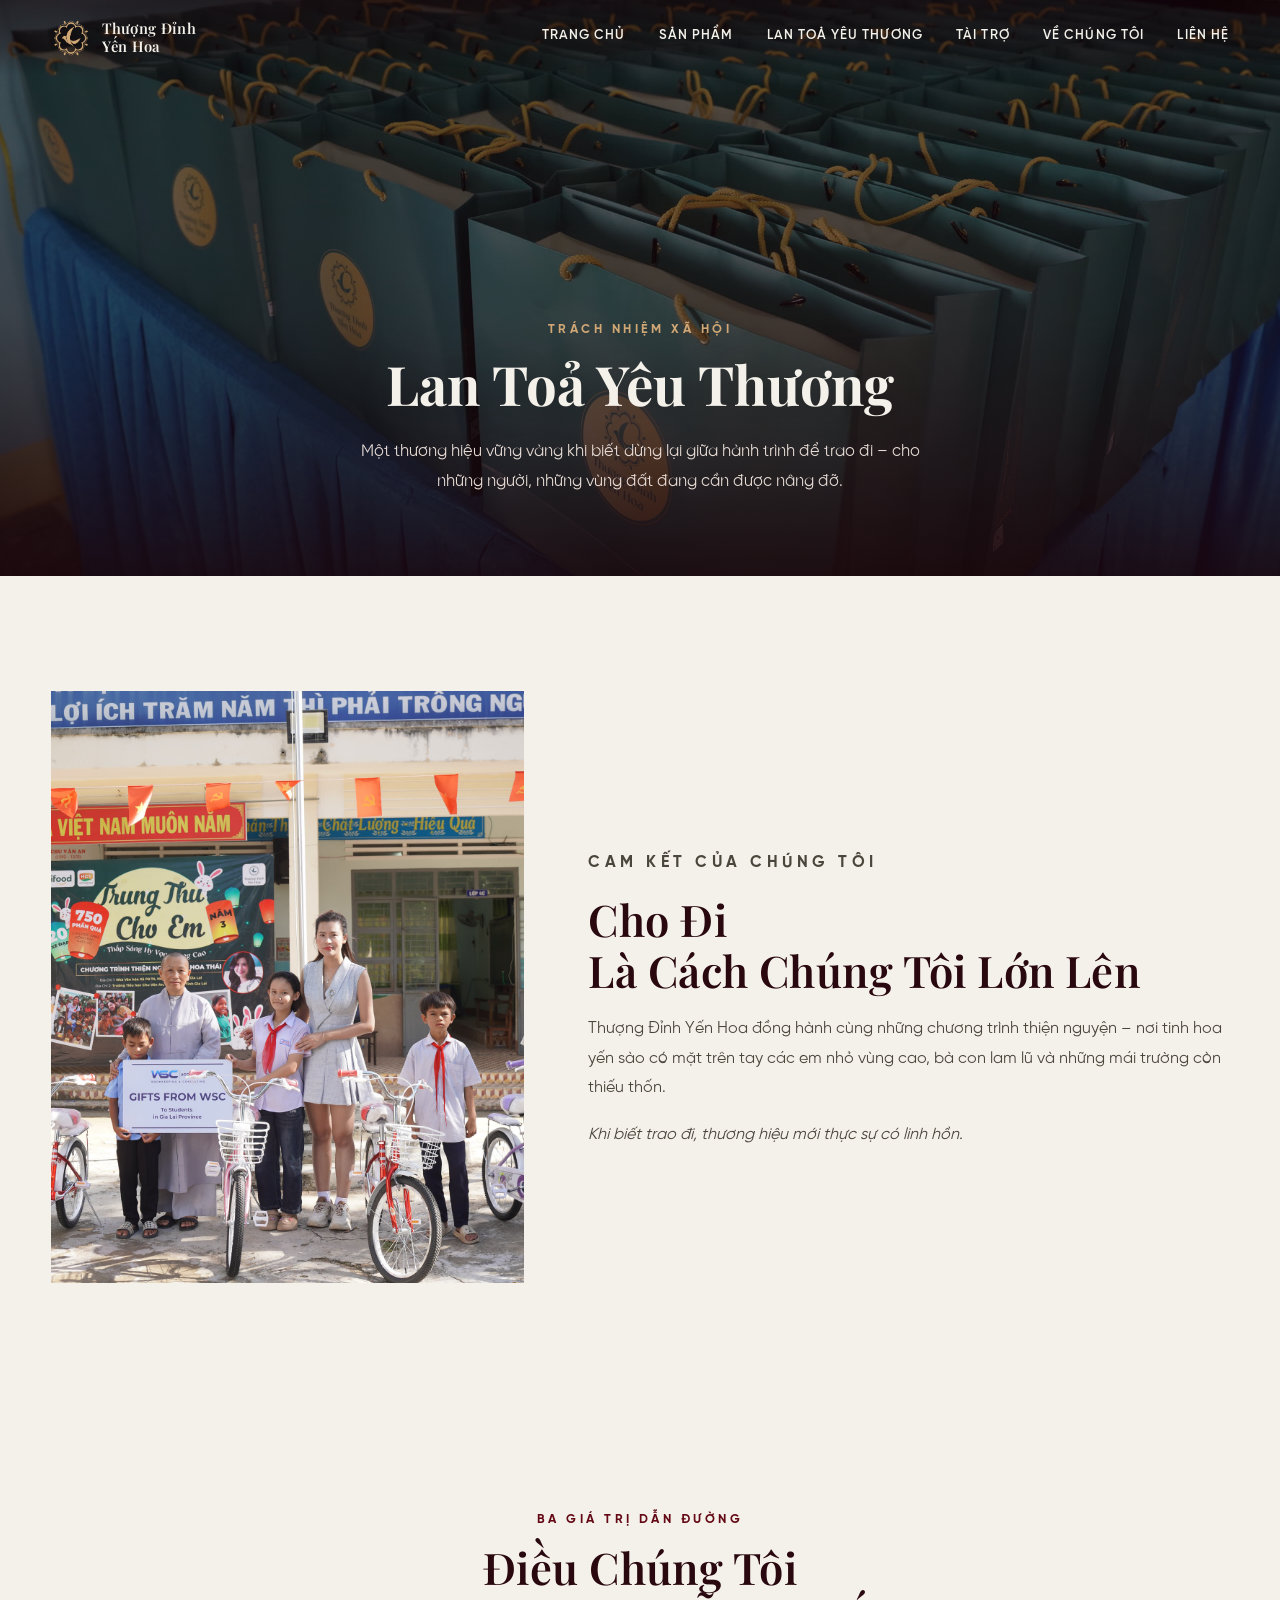
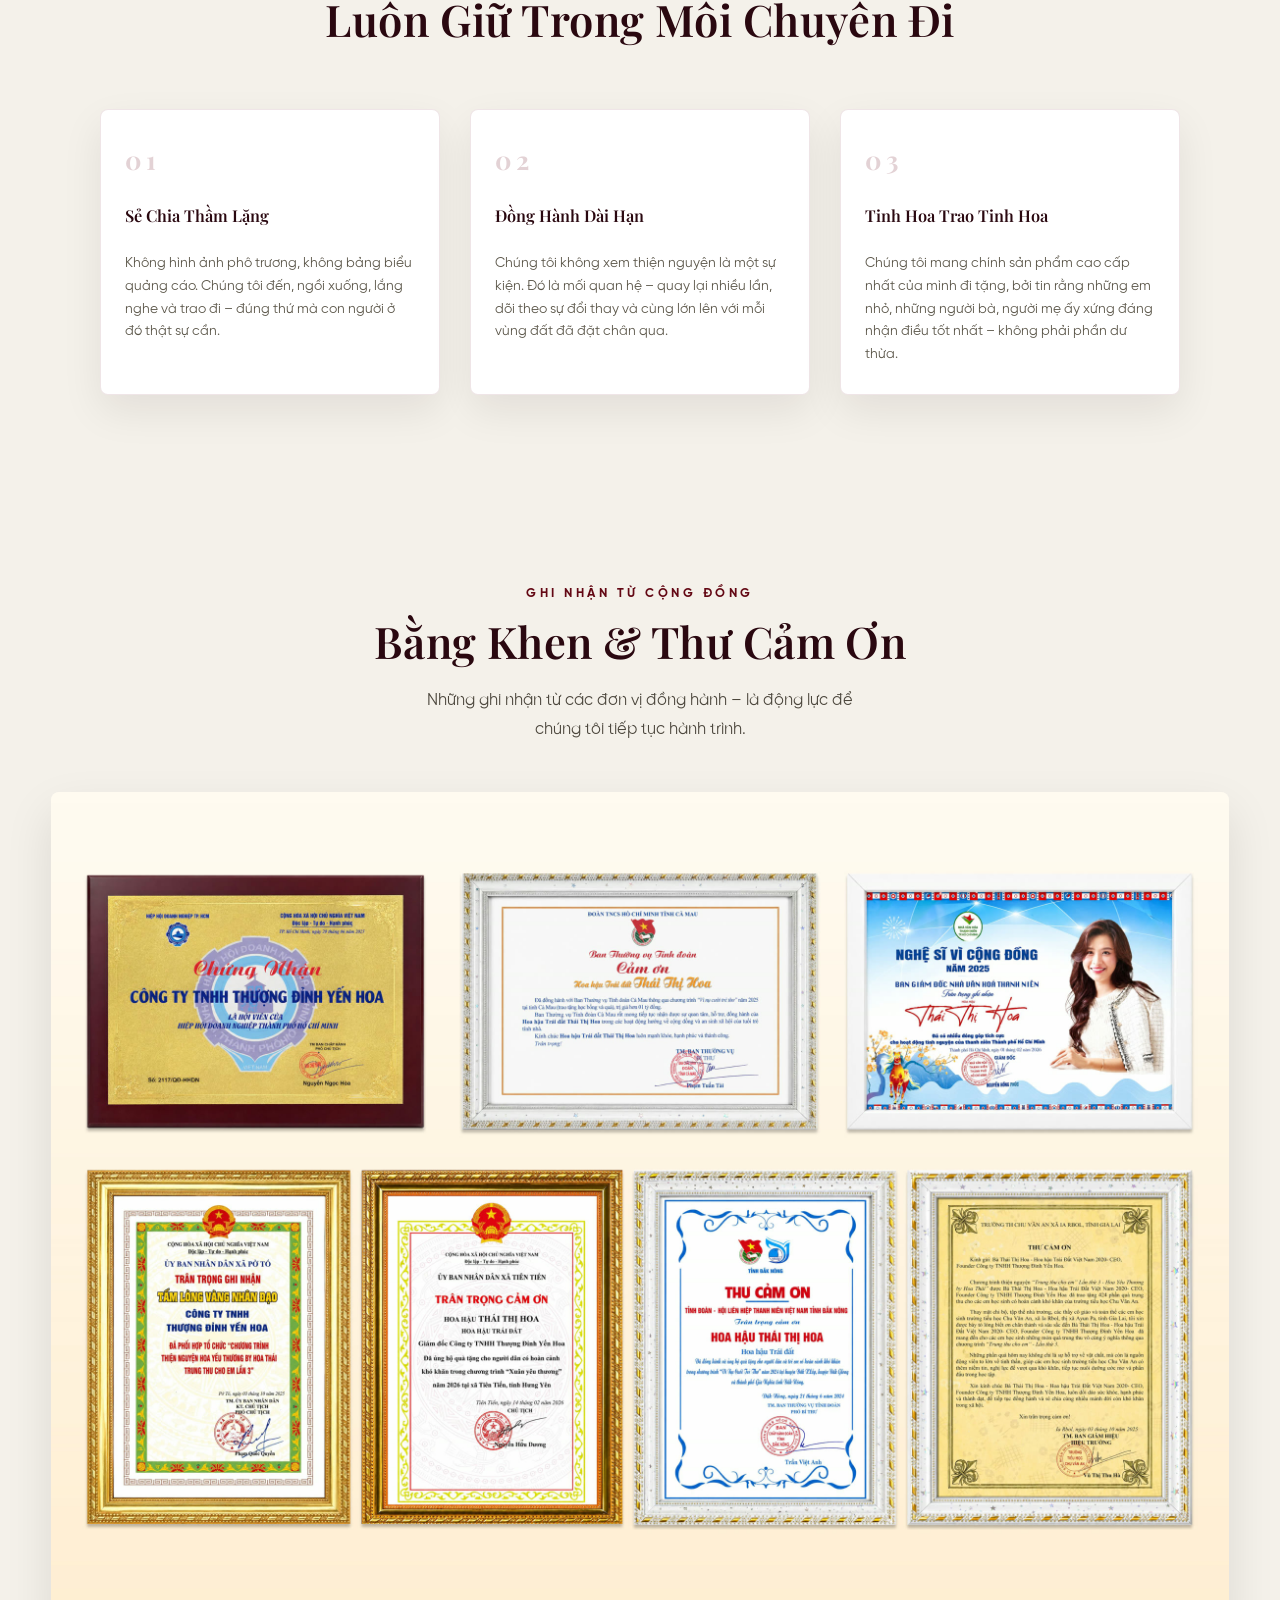
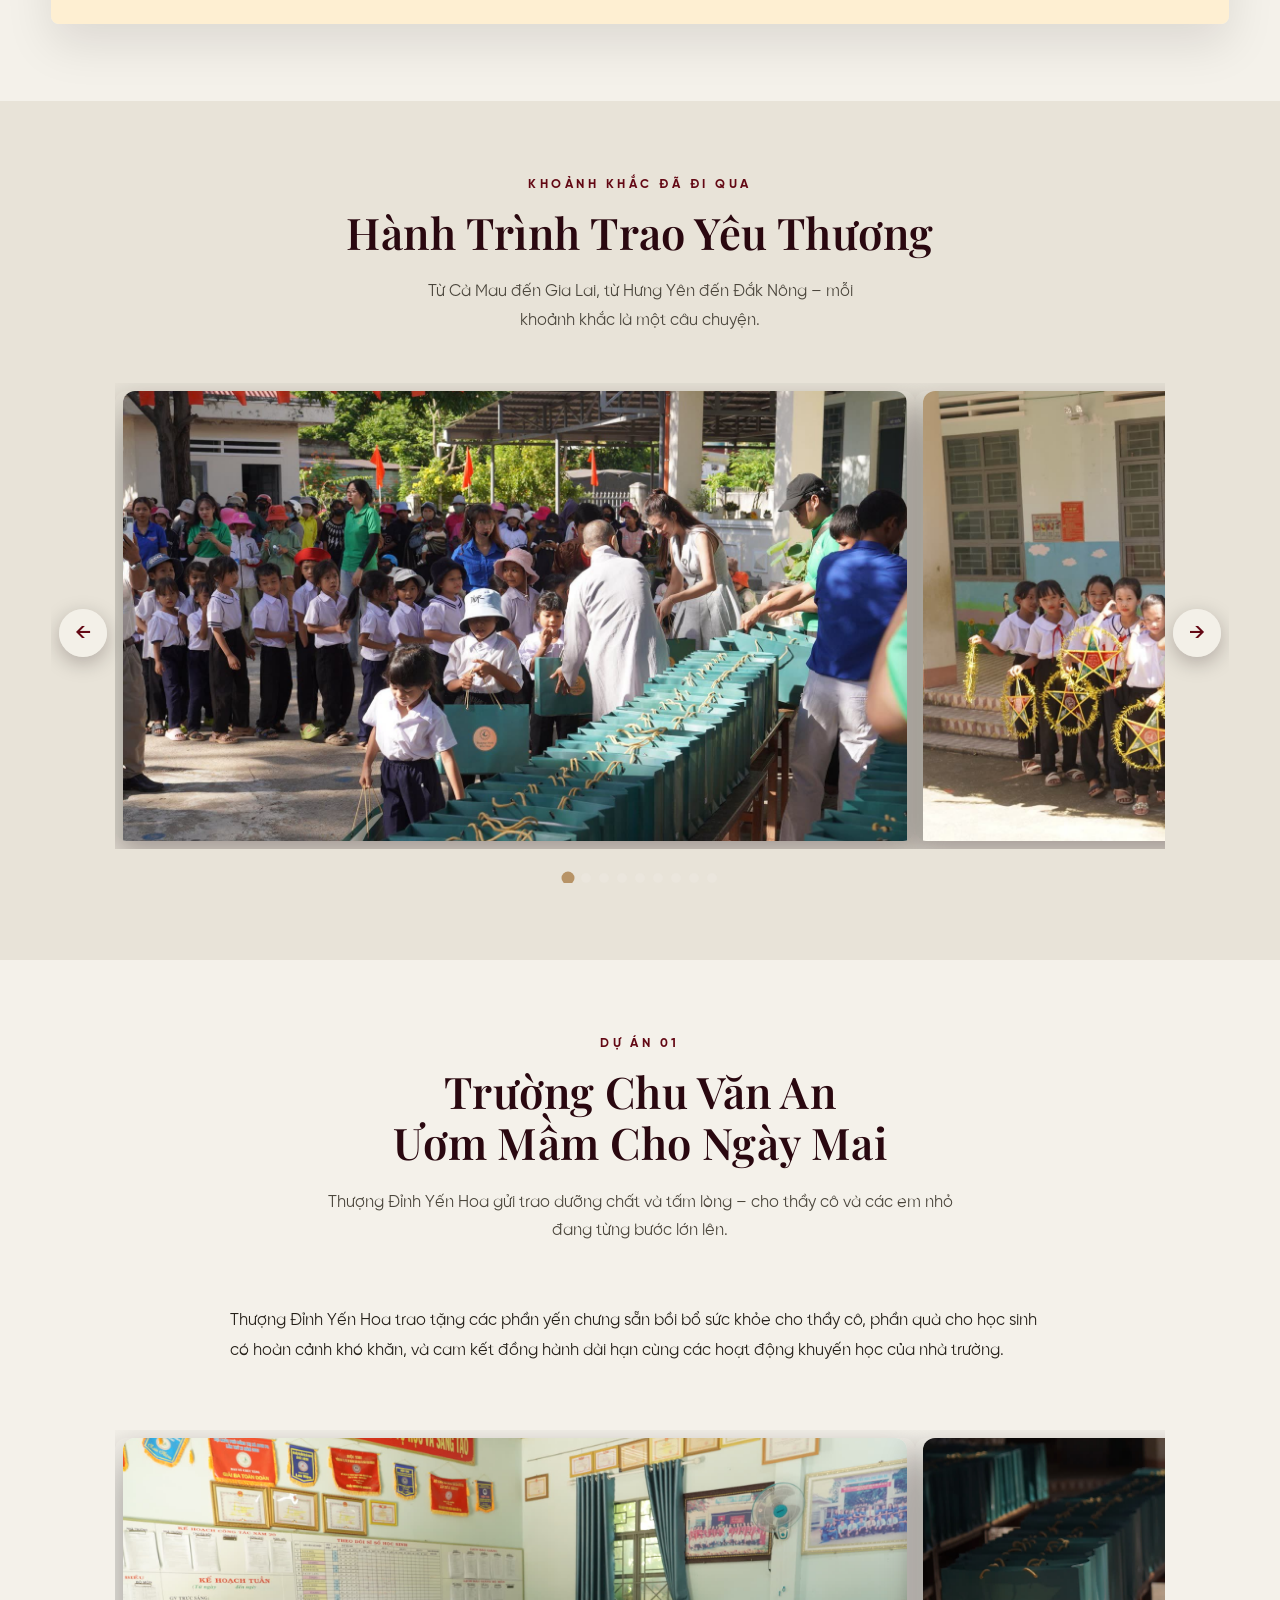
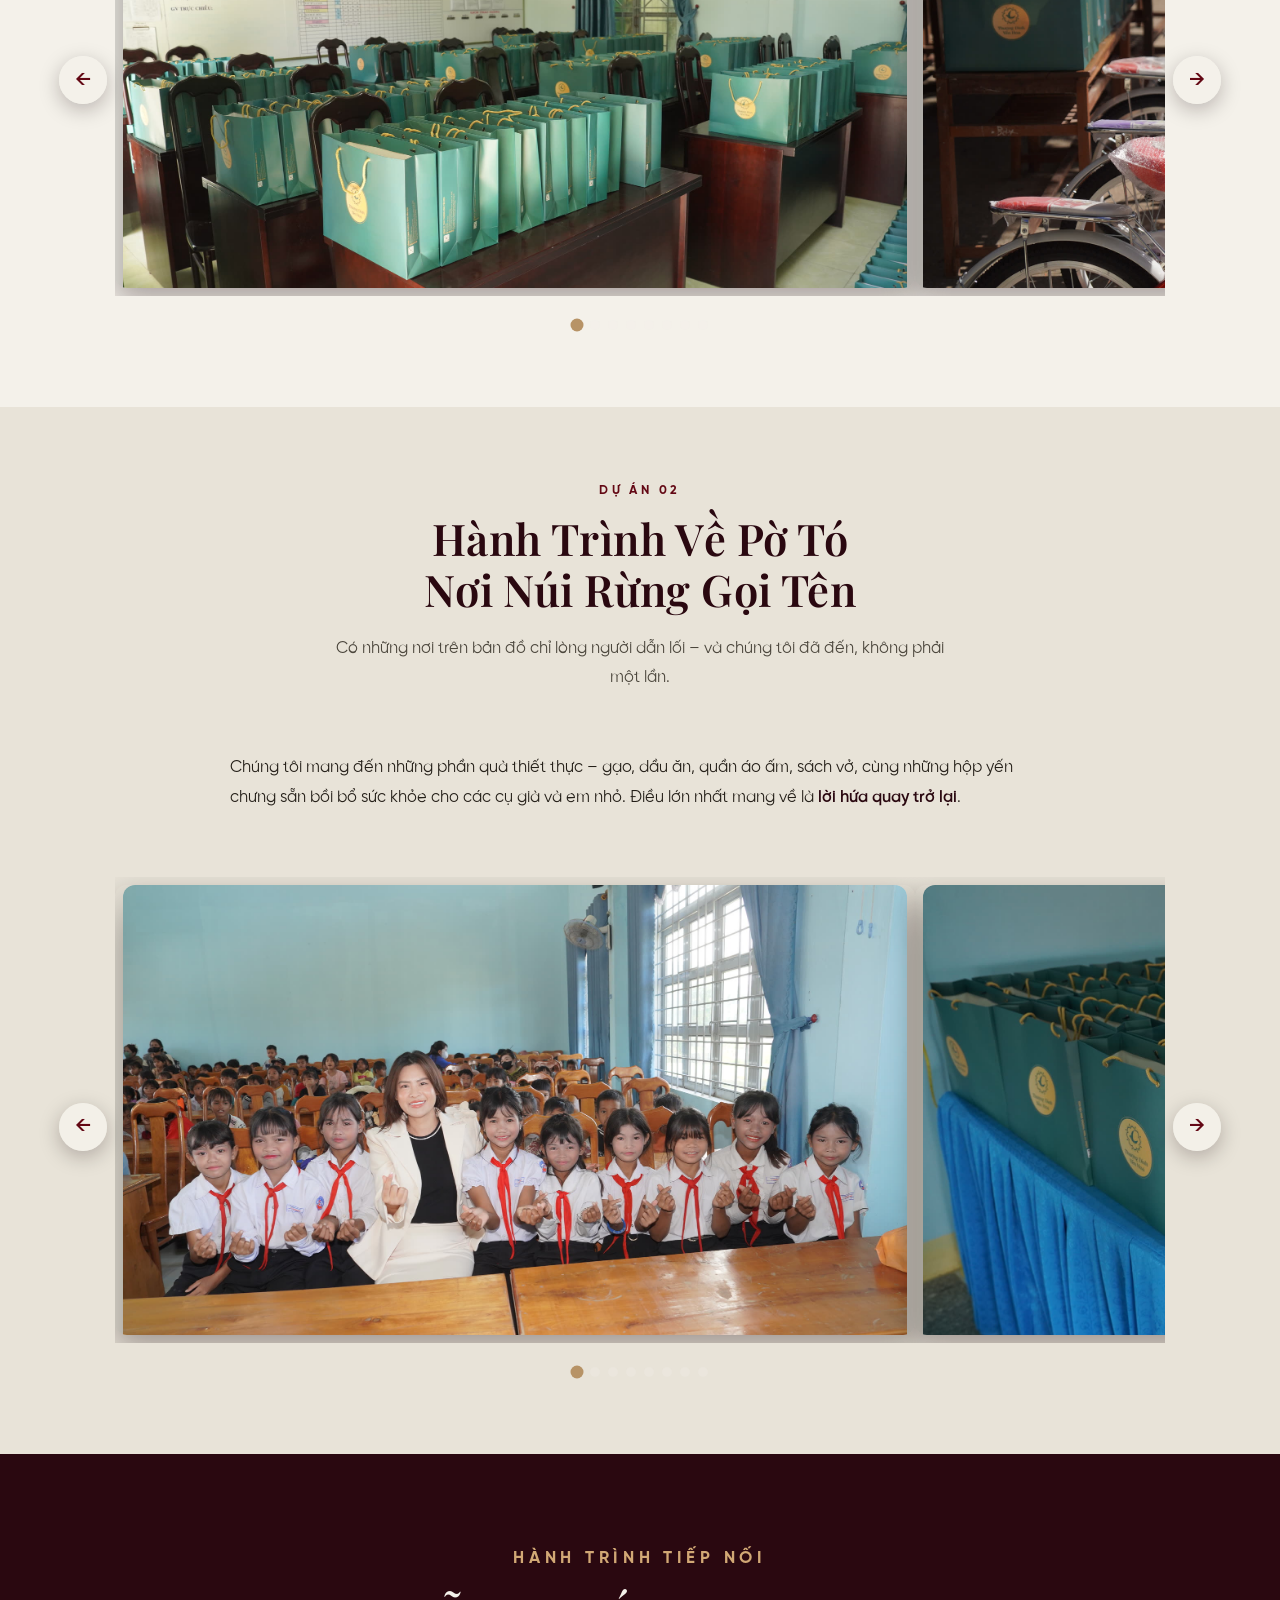
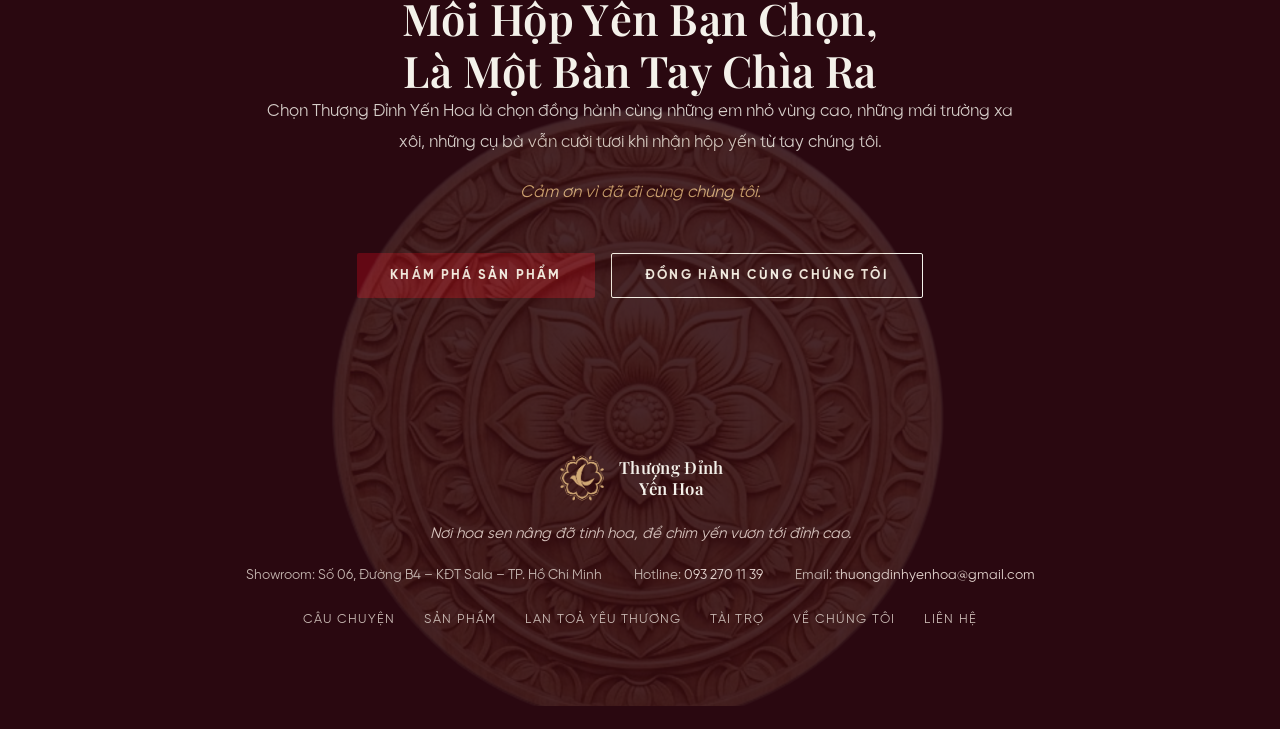
==== commit 9819d2fd: "Redesign v8: lotus hero, partners logo grid, framed community/sponsor, slideshow galleries, scroll p" ====
--- a/cong-dong-v8.html
+++ b/cong-dong-v8.html
@@ -27,7 +27,7 @@
 <header class="site-header" id="siteHeader">
   <div class="header-inner">
     <a href="index-v8.html" class="brand-mark">
-      <img src="assets/images/logo-icon-gold.png" data-src-transparent="assets/images/logo-icon-gold.png" data-src-scrolled="assets/images/logo-icon-gold.png" alt="Thượng Đỉnh Yến Hoa" class="brand-mark__icon" id="brandIcon">
+      <img decoding="async" src="assets/images/logo-icon-gold.png" data-src-transparent="assets/images/logo-icon-gold.png" data-src-scrolled="assets/images/logo-icon-gold.png" alt="Thượng Đỉnh Yến Hoa" class="brand-mark__icon" id="brandIcon">
       <span class="brand-mark__text">
         <span>Thượng Đỉnh</span>
         <span>Yến Hoa</span>
@@ -54,7 +54,7 @@
   <!-- ============ PAGE HERO ============ -->
   <section class="page-hero">
     <div class="page-hero__media">
-      <img src="assets/images/community/poto-2.jpg" alt="Dự án cộng đồng Thượng Đỉnh Yến Hoa" class="page-hero__img">
+      <img decoding="async" src="assets/images/community/poto-2.jpg" alt="Dự án cộng đồng Thượng Đỉnh Yến Hoa" class="page-hero__img">
       <div class="page-hero__overlay"></div>
     </div>
     <div class="page-hero__content" data-reveal>
@@ -69,7 +69,7 @@
   <section class="intro" id="cam-ket">
     <div class="intro__inner">
       <div class="intro__media" data-reveal>
-        <img src="assets/images/community/cva-3.jpg" alt="Cam kết cộng đồng Thượng Đỉnh Yến Hoa">
+        <img decoding="async" src="assets/images/community/cva-3.jpg" alt="Cam kết cộng đồng Thượng Đỉnh Yến Hoa">
       </div>
       <div class="intro__content" data-reveal>
         <p class="eyebrow">Cam Kết Của Chúng Tôi</p>
@@ -118,7 +118,7 @@
       <p class="section-lead">Những ghi nhận từ các đơn vị đồng hành &ndash; là động lực để chúng tôi tiếp tục hành trình.</p>
     </div>
     <div class="awards__figure" data-reveal>
-      <img src="assets/images/awards/awards.jpg" alt="Bằng khen và thư cảm ơn trao tặng Thượng Đỉnh Yến Hoa">
+      <img decoding="async" src="assets/images/awards/awards.jpg" alt="Bằng khen và thư cảm ơn trao tặng Thượng Đỉnh Yến Hoa">
     </div>
   </section>
 
@@ -131,15 +131,15 @@
     </div>
     <div class="gallery-carousel" data-reveal>
       <div class="gallery-carousel__track">
-        <figure><img src="assets/images/awards/activity-1.jpg" alt="Trung thu cho em – lần 3"></figure>
-        <figure><img src="assets/images/awards/activity-2.jpg" alt="Chương trình thiện nguyện"></figure>
-        <figure><img src="assets/images/awards/activity-3.jpg" alt="Trao quà cho em nhỏ"></figure>
-        <figure><img src="assets/images/awards/activity-4.jpg" alt="Trao lồng đèn Trung thu"></figure>
-        <figure><img src="assets/images/awards/activity-5.jpg" alt="Xuân yêu thương tại Hưng Yên"></figure>
-        <figure><img src="assets/images/awards/activity-6.jpg" alt="Thắp sáng ước mơ vùng cao"></figure>
-        <figure><img src="assets/images/awards/activity-7.jpg" alt="Trẻ em vùng cao"></figure>
-        <figure><img src="assets/images/awards/activity-8.jpg" alt="Trao quà nhân đạo"></figure>
-        <figure><img src="assets/images/awards/activity-9.jpg" alt="Trao yến hủ cho em nhỏ"></figure>
+        <figure><img decoding="async" src="assets/images/awards/activity-1.jpg" alt="Trung thu cho em – lần 3"></figure>
+        <figure><img decoding="async" src="assets/images/awards/activity-2.jpg" alt="Chương trình thiện nguyện"></figure>
+        <figure><img decoding="async" src="assets/images/awards/activity-3.jpg" alt="Trao quà cho em nhỏ"></figure>
+        <figure><img decoding="async" src="assets/images/awards/activity-4.jpg" alt="Trao lồng đèn Trung thu"></figure>
+        <figure><img decoding="async" src="assets/images/awards/activity-5.jpg" alt="Xuân yêu thương tại Hưng Yên"></figure>
+        <figure><img decoding="async" src="assets/images/awards/activity-6.jpg" alt="Thắp sáng ước mơ vùng cao"></figure>
+        <figure><img decoding="async" src="assets/images/awards/activity-7.jpg" alt="Trẻ em vùng cao"></figure>
+        <figure><img decoding="async" src="assets/images/awards/activity-8.jpg" alt="Trao quà nhân đạo"></figure>
+        <figure><img decoding="async" src="assets/images/awards/activity-9.jpg" alt="Trao yến hủ cho em nhỏ"></figure>
       </div>
     </div>
   </section>
@@ -162,28 +162,28 @@
 
     <div class="project__gallery" data-reveal>
       <figure class="project__gallery-item project__gallery-item--wide">
-        <img src="assets/images/community/cva-1.jpg" alt="Trao tặng yến sào tại trường Chu Văn An">
-      </figure>
-      <figure class="project__gallery-item">
-        <img src="assets/images/community/cva-2.jpg" alt="Không gian trường Chu Văn An">
-      </figure>
-      <figure class="project__gallery-item">
-        <img src="assets/images/community/cva-4.jpg" alt="Hoạt động cộng đồng tại Chu Văn An">
-      </figure>
-      <figure class="project__gallery-item">
-        <img src="assets/images/community/cva-5.jpg" alt="Chương trình khuyến học">
-      </figure>
-      <figure class="project__gallery-item">
-        <img src="assets/images/community/cva-6.jpg" alt="Trao tặng phần quà cho học sinh">
-      </figure>
-      <figure class="project__gallery-item project__gallery-item--wide">
-        <img src="assets/images/community/cva-7.jpg" alt="Khoảnh khắc đồng hành cùng thầy cô">
-      </figure>
-      <figure class="project__gallery-item">
-        <img src="assets/images/community/cva-8.jpg" alt="Cam kết dài hạn cùng Chu Văn An">
-      </figure>
-      <figure class="project__gallery-item">
-        <img src="assets/images/community/cva-3.jpg" alt="Ánh mắt trẻ thơ nhận quà">
+        <img decoding="async" src="assets/images/community/cva-1.jpg" alt="Trao tặng yến sào tại trường Chu Văn An">
+      </figure>
+      <figure class="project__gallery-item">
+        <img decoding="async" src="assets/images/community/cva-2.jpg" alt="Không gian trường Chu Văn An">
+      </figure>
+      <figure class="project__gallery-item">
+        <img decoding="async" src="assets/images/community/cva-4.jpg" alt="Hoạt động cộng đồng tại Chu Văn An">
+      </figure>
+      <figure class="project__gallery-item">
+        <img decoding="async" src="assets/images/community/cva-5.jpg" alt="Chương trình khuyến học">
+      </figure>
+      <figure class="project__gallery-item">
+        <img decoding="async" src="assets/images/community/cva-6.jpg" alt="Trao tặng phần quà cho học sinh">
+      </figure>
+      <figure class="project__gallery-item project__gallery-item--wide">
+        <img decoding="async" src="assets/images/community/cva-7.jpg" alt="Khoảnh khắc đồng hành cùng thầy cô">
+      </figure>
+      <figure class="project__gallery-item">
+        <img decoding="async" src="assets/images/community/cva-8.jpg" alt="Cam kết dài hạn cùng Chu Văn An">
+      </figure>
+      <figure class="project__gallery-item">
+        <img decoding="async" src="assets/images/community/cva-3.jpg" alt="Ánh mắt trẻ thơ nhận quà">
       </figure>
     </div>
   </section>
@@ -206,28 +206,28 @@
 
     <div class="project__gallery" data-reveal>
       <figure class="project__gallery-item">
-        <img src="assets/images/community/poto-1.jpg" alt="Hành trình đến Pờ Tó">
-      </figure>
-      <figure class="project__gallery-item project__gallery-item--wide">
-        <img src="assets/images/community/poto-2.jpg" alt="Trao quà tại Pờ Tó">
-      </figure>
-      <figure class="project__gallery-item">
-        <img src="assets/images/community/poto-4.jpg" alt="Nụ cười trẻ em vùng cao">
-      </figure>
-      <figure class="project__gallery-item">
-        <img src="assets/images/community/poto-5.jpg" alt="Bà con nhận phần quà">
-      </figure>
-      <figure class="project__gallery-item">
-        <img src="assets/images/community/poto-3.jpg" alt="Khoảnh khắc gặp gỡ">
-      </figure>
-      <figure class="project__gallery-item project__gallery-item--wide">
-        <img src="assets/images/community/poto-6.jpg" alt="Đường về Pờ Tó">
-      </figure>
-      <figure class="project__gallery-item">
-        <img src="assets/images/community/poto-7.jpg" alt="Đoàn thiện nguyện">
-      </figure>
-      <figure class="project__gallery-item">
-        <img src="assets/images/community/poto-8.jpg" alt="Sẻ chia yêu thương">
+        <img decoding="async" src="assets/images/community/poto-1.jpg" alt="Hành trình đến Pờ Tó">
+      </figure>
+      <figure class="project__gallery-item project__gallery-item--wide">
+        <img decoding="async" src="assets/images/community/poto-2.jpg" alt="Trao quà tại Pờ Tó">
+      </figure>
+      <figure class="project__gallery-item">
+        <img decoding="async" src="assets/images/community/poto-4.jpg" alt="Nụ cười trẻ em vùng cao">
+      </figure>
+      <figure class="project__gallery-item">
+        <img decoding="async" src="assets/images/community/poto-5.jpg" alt="Bà con nhận phần quà">
+      </figure>
+      <figure class="project__gallery-item">
+        <img decoding="async" src="assets/images/community/poto-3.jpg" alt="Khoảnh khắc gặp gỡ">
+      </figure>
+      <figure class="project__gallery-item project__gallery-item--wide">
+        <img decoding="async" src="assets/images/community/poto-6.jpg" alt="Đường về Pờ Tó">
+      </figure>
+      <figure class="project__gallery-item">
+        <img decoding="async" src="assets/images/community/poto-7.jpg" alt="Đoàn thiện nguyện">
+      </figure>
+      <figure class="project__gallery-item">
+        <img decoding="async" src="assets/images/community/poto-8.jpg" alt="Sẻ chia yêu thương">
       </figure>
     </div>
   </section>
@@ -252,11 +252,11 @@
 <!-- ============ FOOTER ============ -->
 <footer class="site-footer">
   <div class="trong-dong-bg-wrap" aria-hidden="true">
-    <img src="assets/images/trong-dong-pattern.webp" alt="" class="rotating-trong-dong">
+    <img decoding="async" src="assets/images/hero-lotus.png" alt="" class="rotating-trong-dong">
   </div>
   <div class="site-footer__top">
     <a href="index-v8.html" class="brand-mark brand-mark--footer">
-      <img src="assets/images/logo-icon-gold.png" alt="Thượng Đỉnh Yến Hoa" class="brand-mark__icon">
+      <img decoding="async" src="assets/images/logo-icon-gold.png" alt="Thượng Đỉnh Yến Hoa" class="brand-mark__icon">
       <span class="brand-mark__text">
         <span>Thượng Đỉnh</span>
         <span>Yến Hoa</span>
@@ -285,5 +285,6 @@
 </footer>
 
 <script src="js/main-v7.js"></script>
+<script src="js/gallery-v8.js"></script>
 </body>
 </html>
--- a/css/style-v8.css
+++ b/css/style-v8.css
@@ -2923,3 +2923,718 @@
     gap:.75rem !important;
   }
 }
+
+/* v8 batch — lotus size, partners composite, footer seamless, smooth scroll */
+
+/* Smooth scroll */
+html{ scroll-behavior:smooth; }
+
+/* Hero lotus lớn hơn */
+.hero__pattern.trong-dong-bg-wrap{
+  width:min(90vw,900px) !important;
+  aspect-ratio:1/1;
+}
+.hero__pattern .rotating-trong-dong{ opacity:.5 !important; }
+
+/* Partners composite figure */
+.partners__logos-figure{
+  width:100%;
+  max-height:none;
+  display:flex;
+  align-items:center;
+  justify-content:center;
+}
+.partners__logos-figure img{
+  width:100%;
+  height:auto;
+  display:block;
+  border-radius:8px;
+  background:#fff;
+}
+@media (max-width:820px){
+  .partners.partners--split{
+    grid-template-columns:1fr !important;
+  }
+  .partners__logos-figure img{ border-radius:6px; }
+}
+
+/* Footer: bỏ khoảng trắng dưới cùng - body dark */
+body{ background:var(--color-dark) !important; }
+html{ background:var(--color-dark); }
+.site-footer{
+  background:var(--color-dark) !important;
+  padding-bottom:2rem;
+}
+.site-footer__bottom{ display:none !important; }
+
+/* Slideshow behavior — galleries auto scroll với nút prev/next */
+.community__gallery,
+.sponsor__gallery,
+.project__gallery,
+.project__gallery--masonry,
+.gallery-carousel__track{
+  scroll-snap-type:x mandatory;
+  scroll-behavior:smooth;
+  -webkit-overflow-scrolling:touch;
+  cursor:grab;
+}
+.community__gallery:active,
+.sponsor__gallery:active,
+.project__gallery:active,
+.project__gallery--masonry:active,
+.gallery-carousel__track:active{ cursor:grabbing; }
+
+/* v8 — Slideshow arrows for galleries */
+.slideshow-wrap{
+  position:relative;
+  max-width:var(--container);
+  margin:0 auto;
+}
+.slideshow-nav{
+  position:absolute;
+  top:50%;
+  transform:translateY(-50%);
+  width:48px; height:48px;
+  border-radius:50%;
+  border:none;
+  background:rgba(244,241,234,.92);
+  color:var(--color-primary);
+  font-size:1.25rem;
+  font-weight:600;
+  cursor:pointer;
+  z-index:5;
+  box-shadow:0 6px 20px rgba(20,4,8,.25);
+  display:flex;
+  align-items:center;
+  justify-content:center;
+  transition:background .3s ease, transform .3s ease;
+}
+.slideshow-nav:hover{
+  background:var(--color-primary);
+  color:var(--color-cream-soft);
+  transform:translateY(-50%) scale(1.08);
+}
+.slideshow-nav--prev{ left:.5rem; }
+.slideshow-nav--next{ right:.5rem; }
+@media (max-width:520px){
+  .slideshow-nav{ width:38px; height:38px; font-size:1rem; }
+}
+
+/* v8 final batch */
+
+/* Hero lotus lớn hơn, hiện rõ */
+.hero__pattern.trong-dong-bg-wrap{ width:min(80vw,800px) !important; }
+.hero__pattern .rotating-trong-dong{ opacity:.35 !important; }
+
+/* Smooth scroll — bổ sung wheel/pan */
+html, body{
+  scroll-behavior:smooth !important;
+  overscroll-behavior-y:contain;
+}
+
+/* Slideshow: 1 ảnh full-width mỗi lần */
+.community__gallery,
+.sponsor__gallery,
+.project__gallery,
+.project__gallery--masonry,
+.gallery-carousel__track{
+  scroll-snap-type:x mandatory !important;
+  scroll-behavior:smooth !important;
+}
+.community__gallery > figure,
+.sponsor__gallery > figure,
+.project__gallery > figure,
+.project__gallery > .project__gallery-item,
+.project__gallery--masonry > figure,
+.gallery-carousel__track > figure{
+  flex:0 0 90% !important;
+  max-width:800px;
+  scroll-snap-align:center !important;
+  scroll-snap-stop:always !important;
+  aspect-ratio:16/9 !important;
+  height:auto !important;
+  border-radius:12px !important;
+}
+.community__gallery > figure img,
+.sponsor__gallery > figure img,
+.project__gallery > figure img,
+.project__gallery > .project__gallery-item img,
+.project__gallery--masonry > figure img,
+.gallery-carousel__track > figure img{
+  width:100% !important;
+  height:100% !important;
+  object-fit:cover !important;
+}
+.slideshow-wrap{
+  padding:0 3rem;
+  overflow:hidden;
+}
+.slideshow-wrap > .community__gallery,
+.slideshow-wrap > .sponsor__gallery,
+.slideshow-wrap > .project__gallery,
+.slideshow-wrap > .project__gallery--masonry,
+.slideshow-wrap > .gallery-carousel__track{
+  scrollbar-width:none;
+}
+.slideshow-wrap > *::-webkit-scrollbar{ display:none; }
+
+/* Partners intro text contrast */
+.partners--split .partners__intro-text,
+.partners--split .partners__press{
+  color:#f4e8e2 !important;
+}
+.partners--split .partners__press em{ color:var(--color-gold-light) !important; }
+.partners--split .partners__intro .eyebrow{ letter-spacing:.15em; }
+
+/* Community + Sponsor sections trên homepage — bố cục nổi bật */
+.community, .sponsor{
+  position:relative;
+  padding:clamp(4rem,7vw,6rem) var(--gutter) !important;
+}
+.community .section-head,
+.sponsor .section-head{
+  max-width:820px;
+  margin:0 auto clamp(2rem,4vw,3rem);
+  text-align:center;
+  position:relative;
+}
+.community .section-head::before,
+.sponsor .section-head::before{
+  content:'';
+  display:block;
+  width:60px;
+  height:2px;
+  background:linear-gradient(90deg,transparent,var(--color-gold),transparent);
+  margin:0 auto 1.5rem;
+}
+.community__group,
+.sponsor__group{
+  max-width:var(--container);
+  margin:0 auto clamp(3rem,5vw,4rem);
+  position:relative;
+}
+.community__group-head,
+.sponsor__group-head{
+  text-align:center;
+  max-width:680px;
+  margin:0 auto clamp(1.5rem,3vw,2.5rem);
+}
+.community__group-head h3,
+.sponsor__group-head h3{
+  font-family:var(--font-display);
+  font-size:clamp(1.5rem,2.6vw,2rem);
+  color:var(--color-gold-light) !important;
+  margin:0 0 .75rem;
+  font-weight:600;
+  letter-spacing:.02em;
+}
+.community__group-head h3::before,
+.sponsor__group-head h3::before{
+  content:'✦';
+  color:var(--color-gold);
+  font-size:.8em;
+  margin-right:.6em;
+  vertical-align:middle;
+}
+.community__group-head h3::after,
+.sponsor__group-head h3::after{
+  content:'✦';
+  color:var(--color-gold);
+  font-size:.8em;
+  margin-left:.6em;
+  vertical-align:middle;
+}
+.community__group-head p,
+.sponsor__group-head p{
+  color:#e8dcd6 !important;
+  line-height:1.7;
+  font-style:italic;
+}
+.community__more,
+.sponsor__more{
+  text-align:center;
+  margin-top:clamp(2rem,4vw,3rem);
+}
+.community__more a,
+.sponsor__more a{
+  color:var(--color-gold-light) !important;
+  border-bottom:1px solid var(--color-gold);
+  padding-bottom:.25rem;
+  font-weight:600;
+  letter-spacing:.05em;
+}
+
+/* v8 — Slideshow dots */
+.slideshow-dots{
+  display:flex;
+  justify-content:center;
+  gap:.5rem;
+  margin-top:1.5rem;
+  flex-wrap:wrap;
+}
+.slideshow-dot{
+  width:10px; height:10px;
+  border-radius:50%;
+  border:none;
+  background:rgba(244,241,234,.25);
+  cursor:pointer;
+  padding:0;
+  transition:background .3s ease, transform .3s ease;
+}
+.slideshow-dot.is-active{
+  background:var(--color-gold);
+  transform:scale(1.3);
+}
+.slideshow-dot:hover{ background:var(--color-gold-light); }
+
+/* v8 batch — hero lotus bigger + community/sponsor premium panels + slideshow proof */
+
+/* Hero lotus phóng to */
+.hero__pattern.trong-dong-bg-wrap{
+  width:min(105vw,1100px) !important;
+  aspect-ratio:1/1;
+}
+.hero__pattern .rotating-trong-dong{ opacity:.45 !important; }
+
+/* Community + Sponsor sections — khung nền premium */
+.community, .sponsor{
+  padding:clamp(4.5rem,8vw,7rem) var(--gutter) !important;
+  position:relative;
+}
+.community__group,
+.sponsor__group{
+  background:
+    linear-gradient(180deg, rgba(99,8,20,.10) 0%, rgba(42,8,16,.5) 100%),
+    radial-gradient(ellipse at top, rgba(183,147,102,.14), transparent 60%);
+  border:1px solid rgba(183,147,102,.25);
+  border-radius:16px;
+  padding:clamp(2rem,4vw,3rem) clamp(1.5rem,3vw,2.5rem);
+  margin-bottom:clamp(2rem,4vw,3rem);
+  position:relative;
+  box-shadow:0 20px 48px rgba(0,0,0,.35);
+}
+.community__group::before,
+.sponsor__group::before{
+  content:'';
+  position:absolute;
+  top:-1px; left:50%;
+  transform:translateX(-50%);
+  width:80px; height:2px;
+  background:linear-gradient(90deg, transparent, var(--color-gold), transparent);
+}
+
+.community__group-head h3,
+.sponsor__group-head h3{
+  font-family:var(--font-display);
+  font-size:clamp(1.6rem,2.8vw,2.2rem) !important;
+  color:var(--color-gold-light) !important;
+  text-shadow:0 2px 12px rgba(0,0,0,.5);
+  text-align:center;
+  margin:0 0 1rem;
+  letter-spacing:.02em;
+  position:relative;
+}
+.community__group-head p,
+.sponsor__group-head p{
+  color:#f4e8e2 !important;
+  font-size:1.02rem !important;
+  line-height:1.75 !important;
+  font-style:italic;
+  text-align:center;
+  max-width:640px;
+  margin:0 auto clamp(1.5rem,3vw,2.5rem);
+  text-shadow:0 1px 6px rgba(0,0,0,.35);
+}
+.community__more a,
+.sponsor__more a{
+  color:var(--color-gold-light) !important;
+  border-bottom:1px solid var(--color-gold);
+  font-weight:600;
+  letter-spacing:.05em;
+  text-shadow:0 1px 4px rgba(0,0,0,.4);
+}
+
+/* Section head - eyebrow more visible */
+.community .section-head .eyebrow,
+.sponsor .section-head .eyebrow{
+  color:var(--color-gold-light) !important;
+  letter-spacing:.2em;
+  font-size:.9rem;
+}
+.community .section-head .section-title,
+.sponsor .section-head .section-title{
+  color:var(--color-cream-soft) !important;
+  text-shadow:0 2px 14px rgba(0,0,0,.5);
+}
+
+/* Slideshow chắc chắn - 1 ảnh full width mỗi lần */
+.slideshow-wrap{
+  padding:0 4rem;
+  overflow:visible;
+}
+.community__gallery,
+.sponsor__gallery,
+.project__gallery,
+.project__gallery--masonry,
+.gallery-carousel__track{
+  overflow-x:auto !important;
+  overflow-y:hidden !important;
+  display:flex !important;
+  gap:0 !important;
+  padding:.5rem 0 !important;
+}
+.community__gallery > figure,
+.sponsor__gallery > figure,
+.project__gallery > figure,
+.project__gallery > .project__gallery-item,
+.project__gallery--masonry > figure,
+.gallery-carousel__track > figure{
+  flex:0 0 100% !important;
+  scroll-snap-align:center !important;
+  scroll-snap-stop:always !important;
+  margin:0 !important;
+  padding:0 .5rem;
+  box-sizing:border-box;
+}
+.community__gallery > figure > img,
+.sponsor__gallery > figure > img,
+.project__gallery > figure > img,
+.project__gallery > .project__gallery-item > img,
+.project__gallery--masonry > figure > img,
+.gallery-carousel__track > figure > img{
+  width:100% !important;
+  height:clamp(240px,40vw,520px) !important;
+  object-fit:cover !important;
+  border-radius:12px !important;
+  box-shadow:0 20px 48px rgba(0,0,0,.4);
+}
+@media (max-width:820px){
+  .slideshow-wrap{ padding:0 2.5rem; }
+}
+
+/* v8 fine-tune */
+
+/* 1. Hoa sen hero mờ hơn */
+.hero__pattern .rotating-trong-dong{ opacity:.22 !important; }
+
+/* 2. Community + Sponsor group — khung màu bắt mắt hơn */
+.community__group,
+.sponsor__group{
+  background: linear-gradient(135deg, rgba(75,45,15,.55) 0%, rgba(99,8,20,.45) 50%, rgba(42,8,16,.65) 100%), radial-gradient(ellipse at top left, rgba(209,168,117,.22), transparent 55%) !important;
+  border:2px solid transparent !important;
+  border-image:linear-gradient(135deg, #d1a875 0%, #b79366 45%, #6b3e14 100%) 1 !important;
+  border-radius:20px !important;
+  box-shadow: 0 24px 60px rgba(0,0,0,.55), inset 0 0 40px rgba(209,168,117,.10) !important;
+}
+
+/* 3. Text trong khung — cực nổi bật trên nền */
+.community__group-head h3,
+.sponsor__group-head h3{
+  color:#f5deb8 !important;
+  text-shadow:0 2px 16px rgba(0,0,0,.7), 0 0 30px rgba(209,168,117,.35) !important;
+  font-weight:700 !important;
+  font-size:clamp(1.7rem,3vw,2.4rem) !important;
+}
+.community__group-head p,
+.sponsor__group-head p{
+  color:#fff8ec !important;
+  font-style:italic;
+  font-weight:400 !important;
+  text-shadow:0 2px 10px rgba(0,0,0,.6) !important;
+  font-size:1.05rem !important;
+  opacity:1 !important;
+}
+
+/* 4. Text ngoài khung (section head) — bắt mắt hơn */
+.community .section-head .eyebrow,
+.sponsor .section-head .eyebrow{
+  color:var(--color-gold) !important;
+  font-weight:700 !important;
+  letter-spacing:.25em !important;
+  text-shadow:0 0 20px rgba(209,168,117,.4);
+}
+.community .section-head .section-title,
+.sponsor .section-head .section-title{
+  color:#fff8ec !important;
+  font-weight:700 !important;
+  text-shadow:0 3px 20px rgba(0,0,0,.6), 0 0 40px rgba(209,168,117,.15) !important;
+}
+.community .section-head .section-lead,
+.sponsor .section-head .section-lead{
+  color:#e8dcc9 !important;
+  text-shadow:0 2px 10px rgba(0,0,0,.5);
+  font-size:1.05rem !important;
+}
+
+/* 5. Nút xem chi tiết nổi hơn */
+.community__more a,
+.sponsor__more a{
+  display:inline-block;
+  padding:.85rem 2rem;
+  background:linear-gradient(135deg, var(--color-gold), var(--color-gold-light)) !important;
+  color:var(--color-dark) !important;
+  border-radius:6px;
+  border:none !important;
+  font-weight:700;
+  letter-spacing:.1em;
+  text-transform:uppercase;
+  font-size:.85rem;
+  text-shadow:none !important;
+  box-shadow:0 8px 24px rgba(209,168,117,.35);
+  transition:transform .3s ease, box-shadow .3s ease;
+}
+.community__more a:hover,
+.sponsor__more a:hover{
+  transform:translateY(-3px);
+  box-shadow:0 12px 32px rgba(209,168,117,.5);
+}
+
+/* v8 — Community/Sponsor: text bên ngoài trên nền tối + 3 khung đồng bộ theme */
+
+/* Section title "Lan Toả Yêu Thương" — cực nổi bật */
+.community .section-head .eyebrow,
+.sponsor .section-head .eyebrow{
+  color:#e8c992 !important;
+  font-weight:700 !important;
+  letter-spacing:.25em !important;
+  text-shadow:0 0 24px rgba(232,201,146,.55), 0 2px 8px rgba(0,0,0,.6) !important;
+  font-size:.95rem !important;
+}
+.community .section-head .section-title,
+.sponsor .section-head .section-title{
+  color:#ffffff !important;
+  font-weight:800 !important;
+  text-shadow:0 4px 24px rgba(0,0,0,.75), 0 0 40px rgba(232,201,146,.25) !important;
+  font-size:clamp(2rem,4vw,3rem) !important;
+}
+.community .section-head .section-lead,
+.sponsor .section-head .section-lead{
+  color:#f4e8d8 !important;
+  font-weight:400 !important;
+  text-shadow:0 2px 12px rgba(0,0,0,.65) !important;
+  font-size:1.08rem !important;
+  line-height:1.75 !important;
+  max-width:720px;
+  margin-inline:auto;
+}
+
+/* 3 khung: đồng bộ theme website — burgundy + gold */
+.community__group,
+.sponsor__group{
+  background:
+    linear-gradient(180deg, rgba(99,8,20,.35) 0%, rgba(42,8,16,.75) 100%),
+    radial-gradient(circle at 50% 0%, rgba(183,147,102,.18), transparent 65%) !important;
+  border:2px solid var(--color-gold) !important;
+  border-image:none !important;
+  border-radius:14px !important;
+  box-shadow:
+    0 20px 50px rgba(0,0,0,.5),
+    0 0 0 1px rgba(183,147,102,.15),
+    inset 0 1px 0 rgba(244,232,216,.08) !important;
+  position:relative;
+  overflow:visible;
+}
+.community__group::before,
+.sponsor__group::before{
+  content:'❋';
+  position:absolute;
+  top:-14px; left:50%;
+  transform:translateX(-50%);
+  width:28px; height:28px;
+  display:flex;
+  align-items:center; justify-content:center;
+  background:var(--color-dark);
+  color:var(--color-gold);
+  font-size:1.1rem;
+  border-radius:50%;
+  border:1px solid var(--color-gold);
+  z-index:2;
+}
+
+/* Text trong khung — vàng nhạt + trắng */
+.community__group-head h3,
+.sponsor__group-head h3{
+  color:#e8c992 !important;
+  text-shadow:0 2px 14px rgba(0,0,0,.7), 0 0 22px rgba(232,201,146,.35) !important;
+  font-weight:700 !important;
+}
+.community__group-head p,
+.sponsor__group-head p{
+  color:#f4e8d8 !important;
+  font-style:italic;
+  text-shadow:0 2px 10px rgba(0,0,0,.6) !important;
+}
+
+/* v8 fix — section head text (ngoài khung) trên nền CREAM cần MÀU TỐI */
+.community .section-head .eyebrow,
+.sponsor .section-head .eyebrow{
+  color:var(--color-primary) !important;
+  text-shadow:none !important;
+}
+.community .section-head .section-title,
+.sponsor .section-head .section-title{
+  color:var(--color-heading) !important;
+  text-shadow:none !important;
+  font-weight:700 !important;
+}
+.community .section-head .section-lead,
+.sponsor .section-head .section-lead{
+  color:var(--color-body) !important;
+  text-shadow:none !important;
+}
+
+/* v8 tune — text đậm hơn + gradient khung rõ hơn */
+
+/* Gradient khung rõ ràng, đậm hơn */
+.community__group,
+.sponsor__group{
+  background:
+    linear-gradient(135deg, #7a1024 0%, #5a0a1a 40%, #3a0812 100%),
+    radial-gradient(ellipse at top, rgba(232,201,146,.28), transparent 55%) !important;
+  border:2px solid #d1a875 !important;
+  box-shadow:
+    0 24px 60px rgba(0,0,0,.55),
+    0 0 0 1px rgba(232,201,146,.2),
+    inset 0 2px 0 rgba(255,220,170,.15) !important;
+}
+
+/* Text trong khung đậm màu hơn */
+.community__group-head h3,
+.sponsor__group-head h3{
+  color:#ffd98a !important;
+  font-weight:800 !important;
+  text-shadow:0 3px 18px rgba(0,0,0,.85), 0 0 30px rgba(255,217,138,.5) !important;
+  letter-spacing:.03em;
+}
+.community__group-head p,
+.sponsor__group-head p{
+  color:#fff5e0 !important;
+  font-style:italic;
+  font-weight:500 !important;
+  text-shadow:0 2px 14px rgba(0,0,0,.85) !important;
+  font-size:1.08rem !important;
+}
+
+/* v8 — Community/Sponsor slideshow ảnh full size không cắt */
+.community__gallery > figure > img,
+.sponsor__gallery > figure > img{
+  width:100% !important;
+  height:auto !important;
+  max-height:clamp(340px,52vw,620px) !important;
+  object-fit:contain !important;
+  background:rgba(42,8,16,.4);
+  border-radius:12px !important;
+  box-shadow:0 20px 48px rgba(0,0,0,.4);
+}
+.community__gallery > figure,
+.sponsor__gallery > figure{
+  aspect-ratio:auto !important;
+  display:flex;
+  align-items:center;
+  justify-content:center;
+}
+
+/* v8 — Force contain (specificity boost) */
+body .community__gallery figure img,
+body .sponsor__gallery figure img{
+  object-fit:contain !important;
+  height:auto !important;
+  max-height:clamp(340px,52vw,620px) !important;
+}
+
+/* v8 — HARD RESET: ensure page can scroll normally */
+html, body{
+  overflow-x:hidden;
+  overflow-y:auto;
+  overscroll-behavior:auto !important;
+  height:auto !important;
+  position:static !important;
+  scroll-behavior:auto !important;
+}
+
+/* v8 — Scroll performance optimizations */
+
+/* Sections dùng content-visibility để browser skip offscreen paint */
+main > section{
+  content-visibility:auto;
+  contain-intrinsic-size:auto 800px;
+}
+/* Hero luôn render vì có animation */
+main > section.hero{ content-visibility:visible; }
+
+/* Ảnh async decoding + GPU compositing */
+img{
+  content-visibility:auto;
+  image-rendering:auto;
+}
+
+/* Giảm animation load: chỉ chạy animation khi visible */
+.rotating-trong-dong,
+.rotating-medallion{
+  will-change:transform;
+  backface-visibility:hidden;
+  transform:translateZ(0);
+}
+
+/* Data-reveal — dùng transform GPU compose */
+[data-reveal]{
+  will-change:opacity, transform;
+  backface-visibility:hidden;
+}
+
+/* Fixed header — dùng backdrop-filter tối ưu */
+.site-header{
+  contain:layout paint;
+  will-change:transform;
+}
+
+/* v8 — Revert perf hacks, disable animations/reveals that cause jitter */
+
+/* Disable content-visibility (causes jump khi vào viewport) */
+main > section{
+  content-visibility:visible !important;
+  contain:none !important;
+}
+img{ content-visibility:visible !important; }
+
+/* Turn off infinite animations trên hero/footer (tốn GPU) */
+.rotating-trong-dong,
+.rotating-medallion,
+.hero__bird,
+.craft-bg{
+  animation:none !important;
+}
+
+/* Disable data-reveal opacity fade — luôn hiện */
+[data-reveal]{
+  opacity:1 !important;
+  transform:none !important;
+  transition:none !important;
+  will-change:auto !important;
+}
+[data-scroll-motif]{
+  opacity:1 !important;
+  transform:none !important;
+  transition:none !important;
+}
+
+/* Reduce paint area of complex sections */
+.trong-dong-bg-wrap{
+  will-change:auto;
+  contain:strict;
+  transform:translate(-50%,-50%);
+}
+
+/* v8 — Bật lại hoa sen xoay (giữ mượt bằng GPU) */
+.rotating-trong-dong{
+  animation:spinTrongDong 90s linear infinite !important;
+  will-change:transform;
+  transform:translateZ(0);
+  backface-visibility:hidden;
+}
+.rotating-medallion{
+  animation:spinMedallion 120s linear infinite !important;
+  will-change:transform;
+  transform:translateZ(0);
+  backface-visibility:hidden;
+}
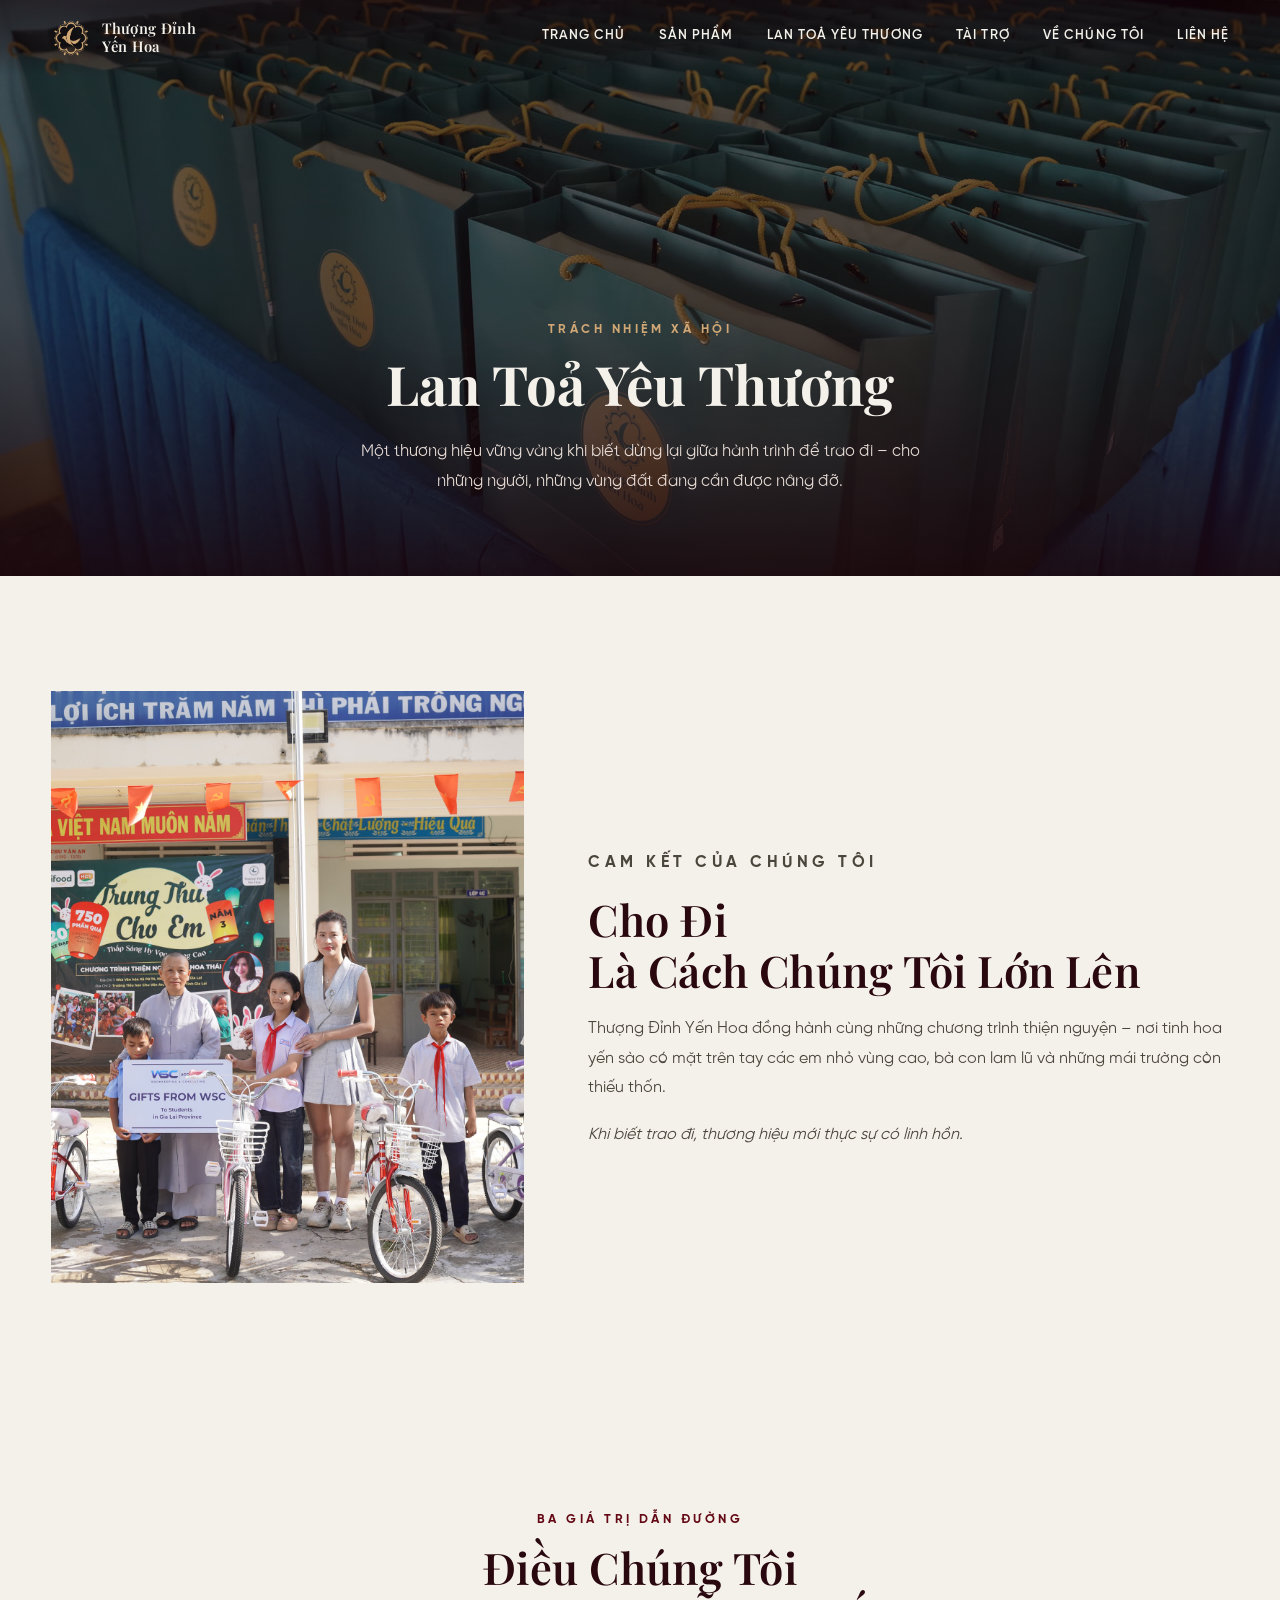
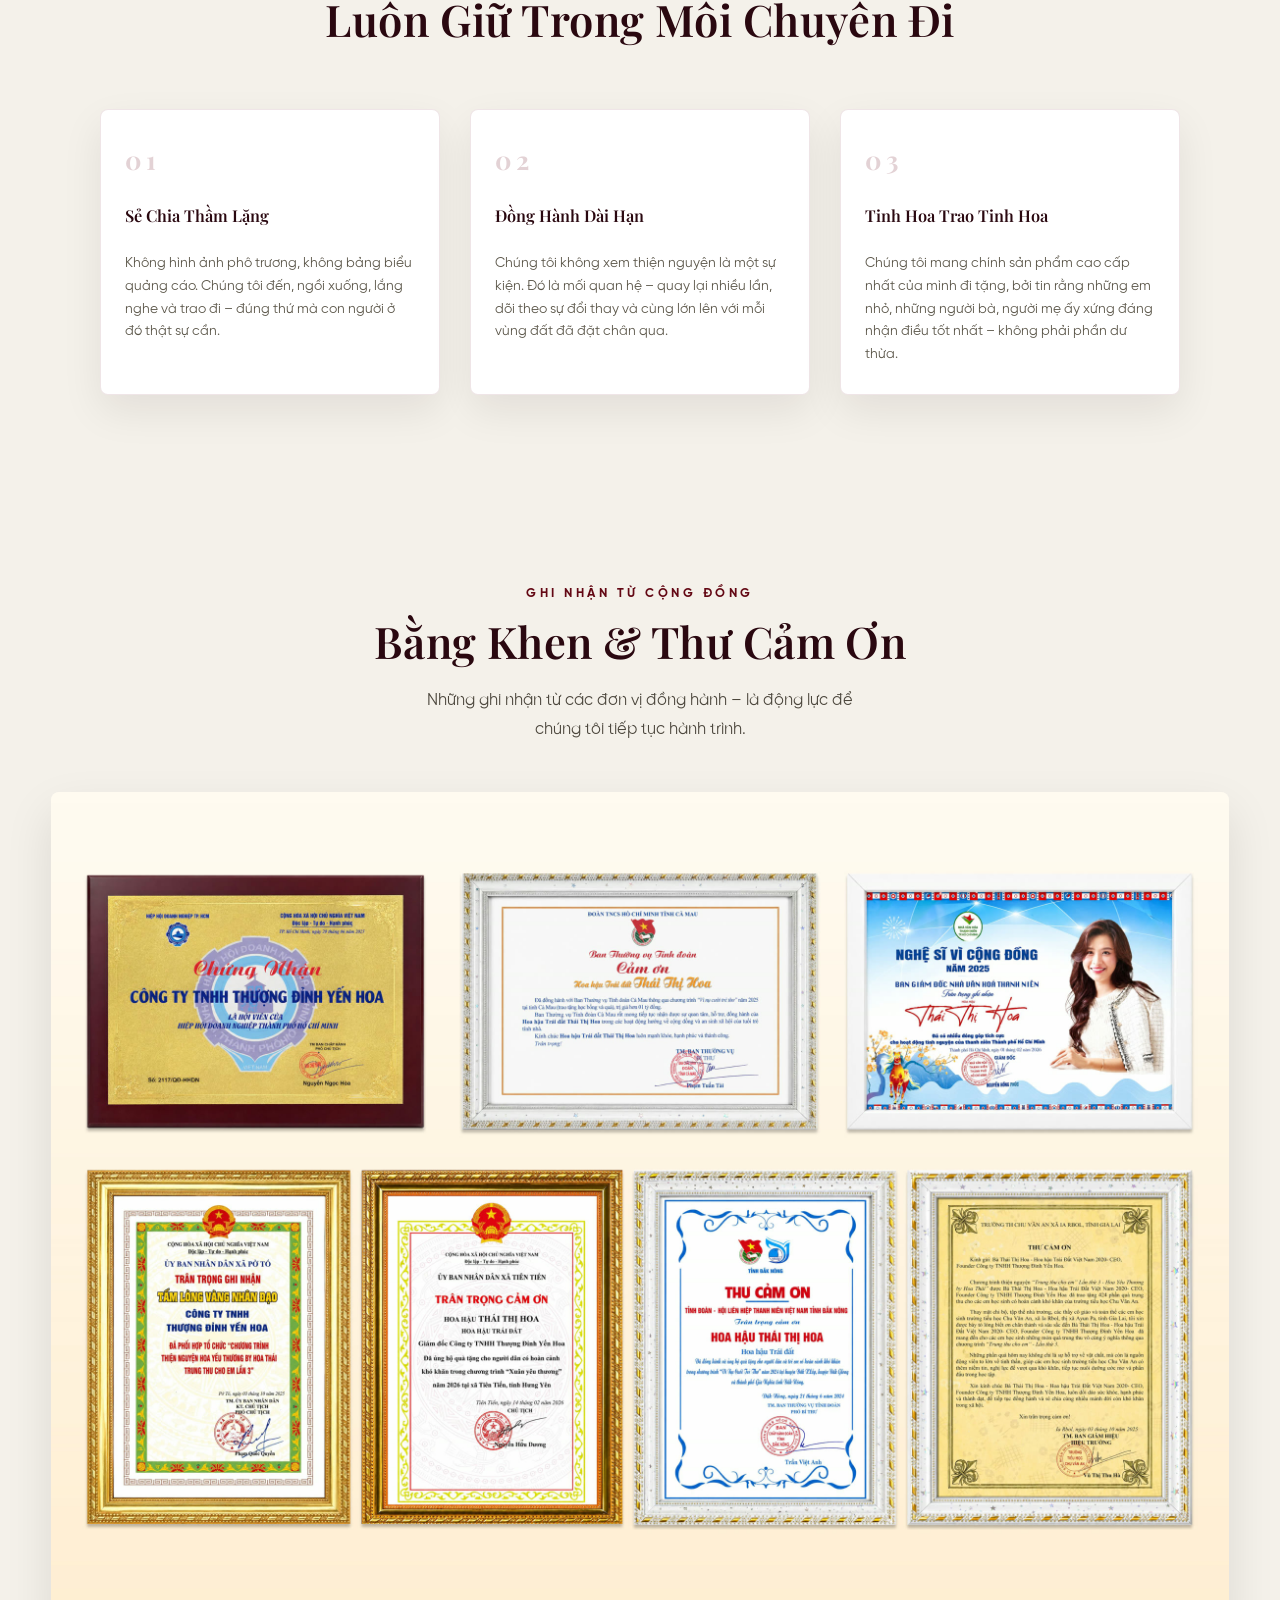
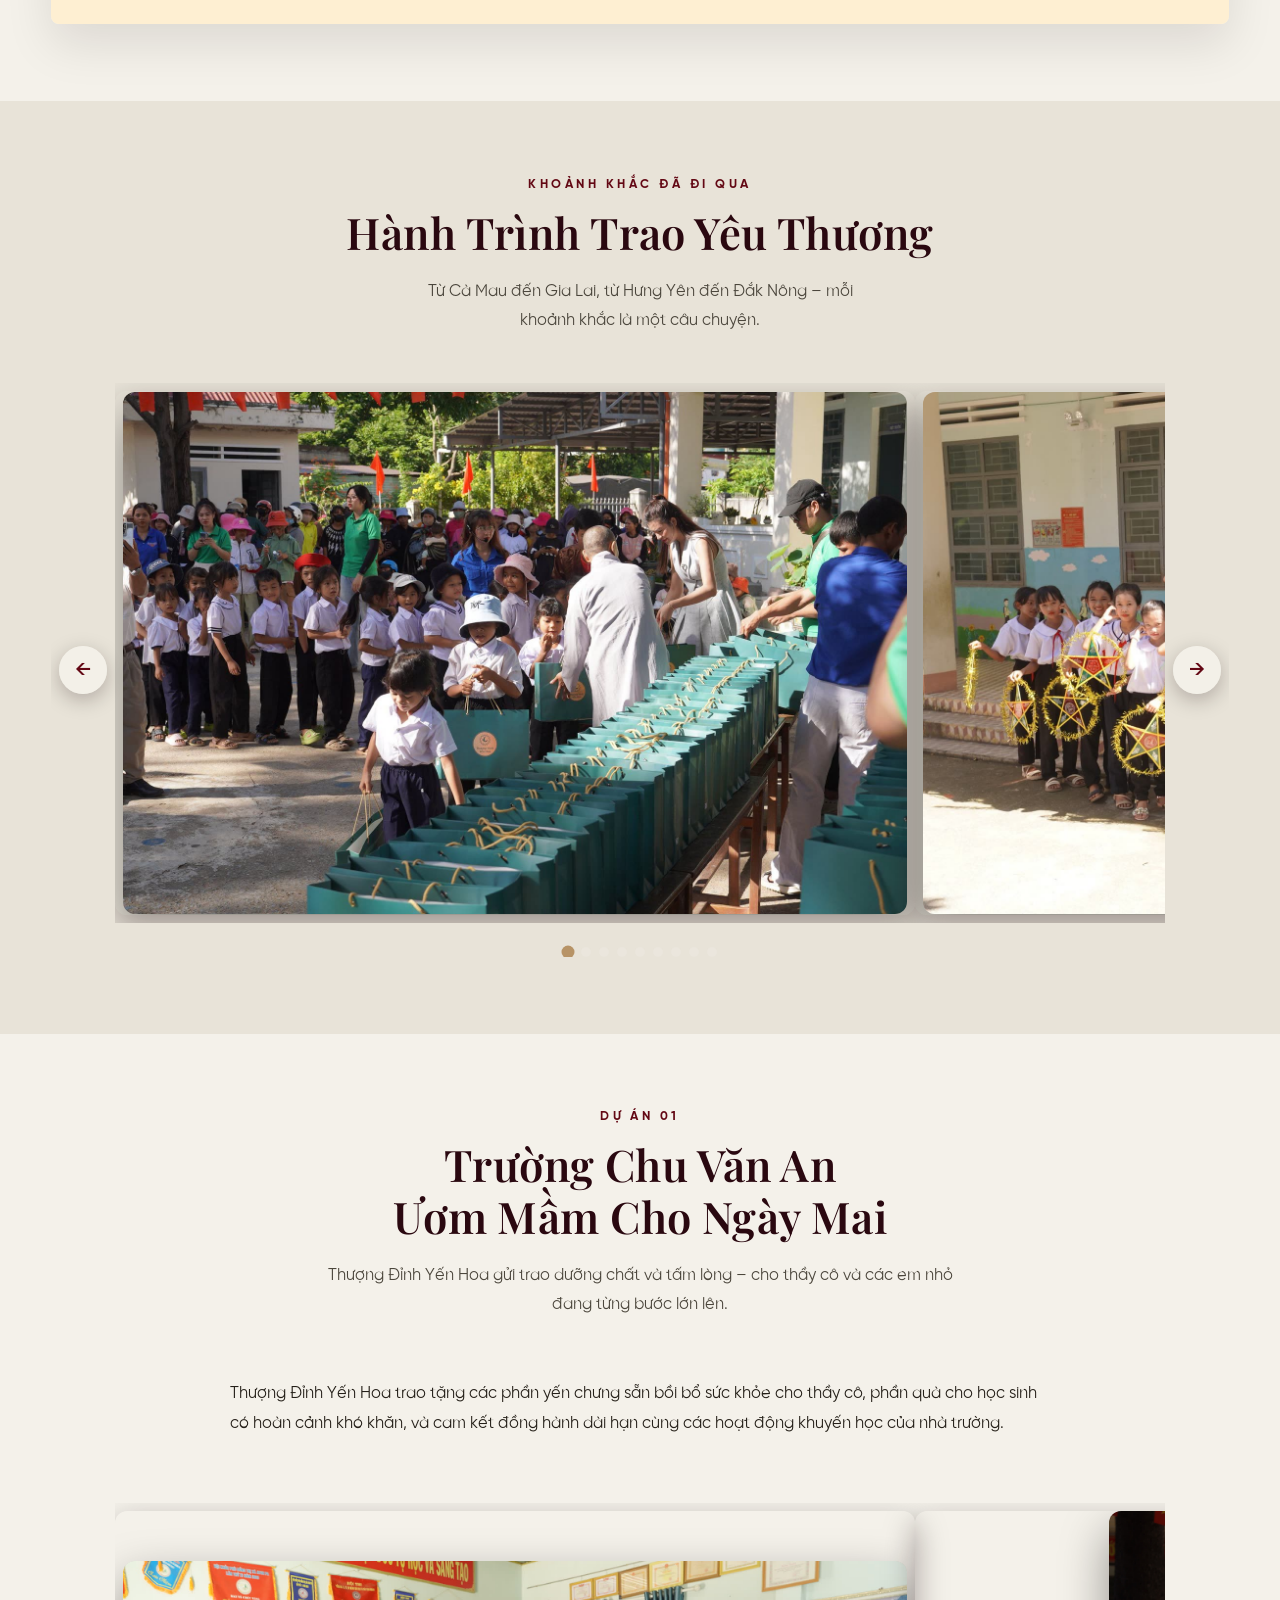
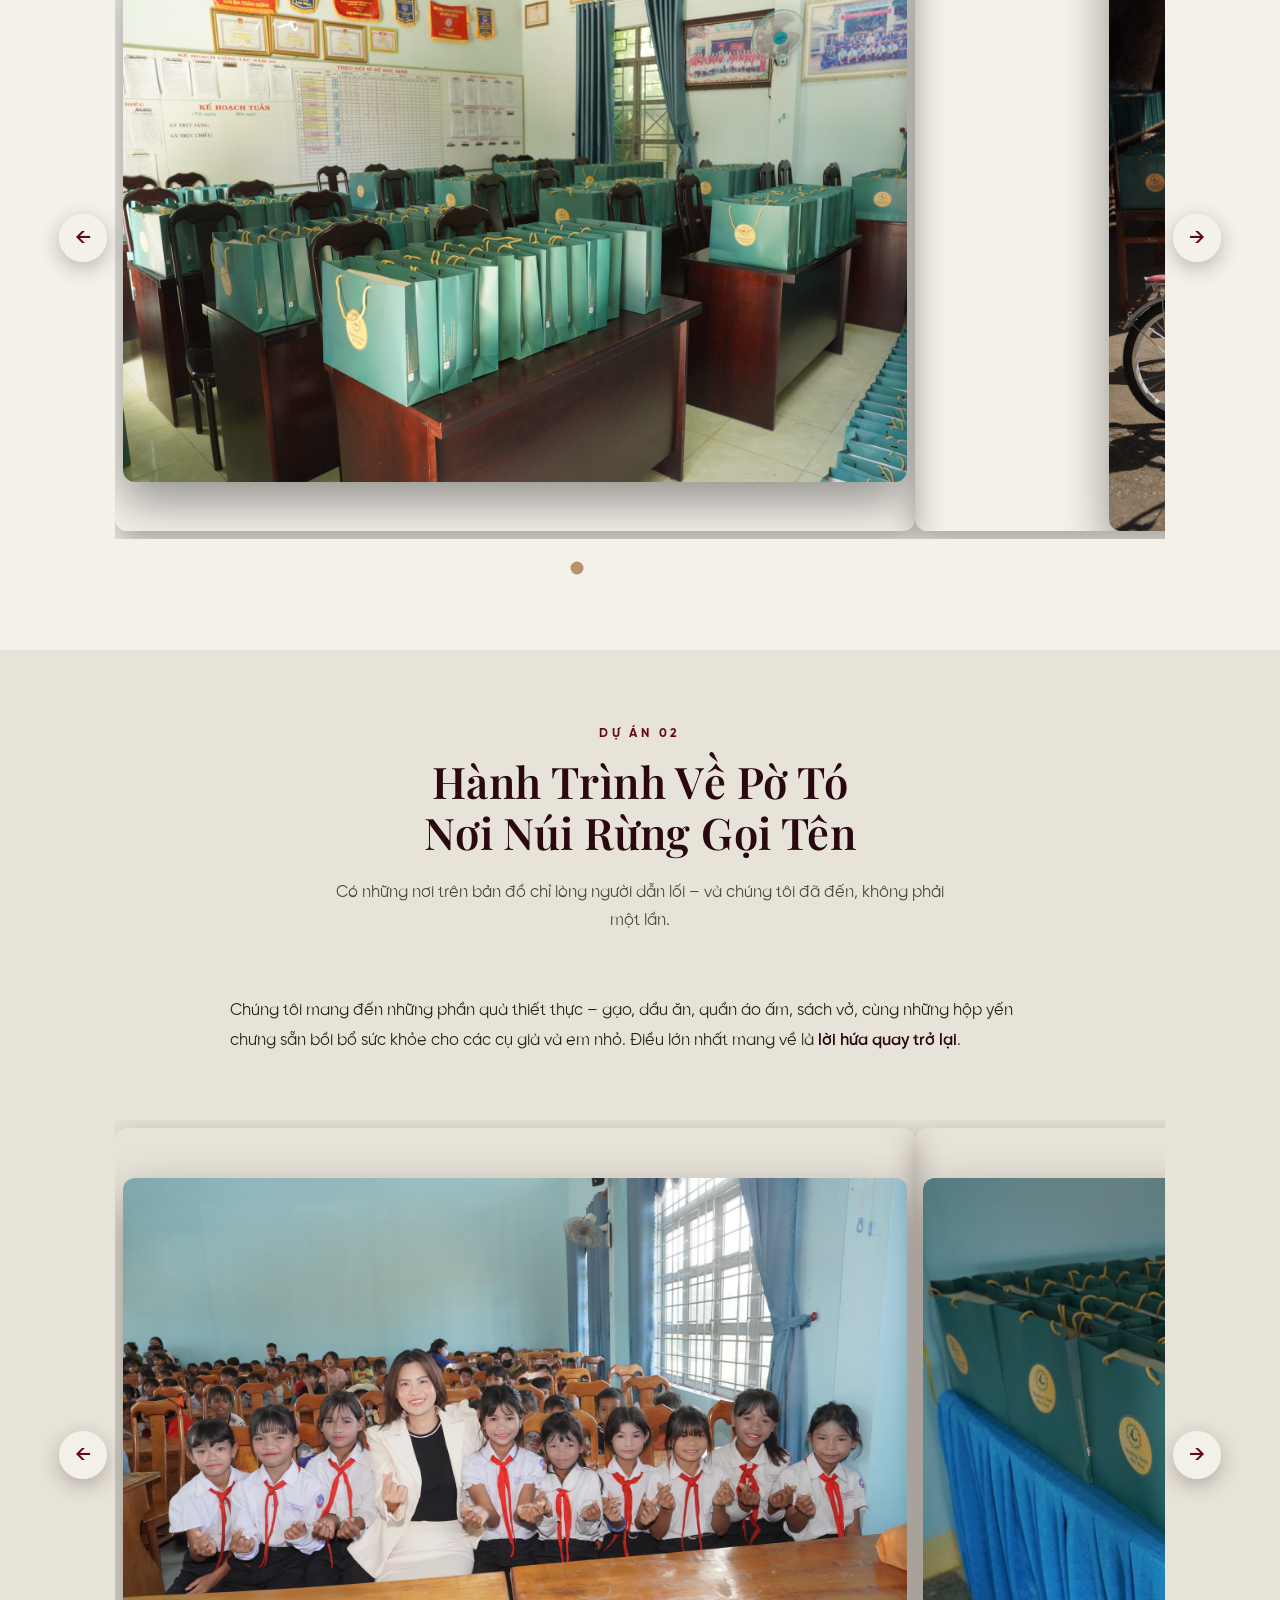
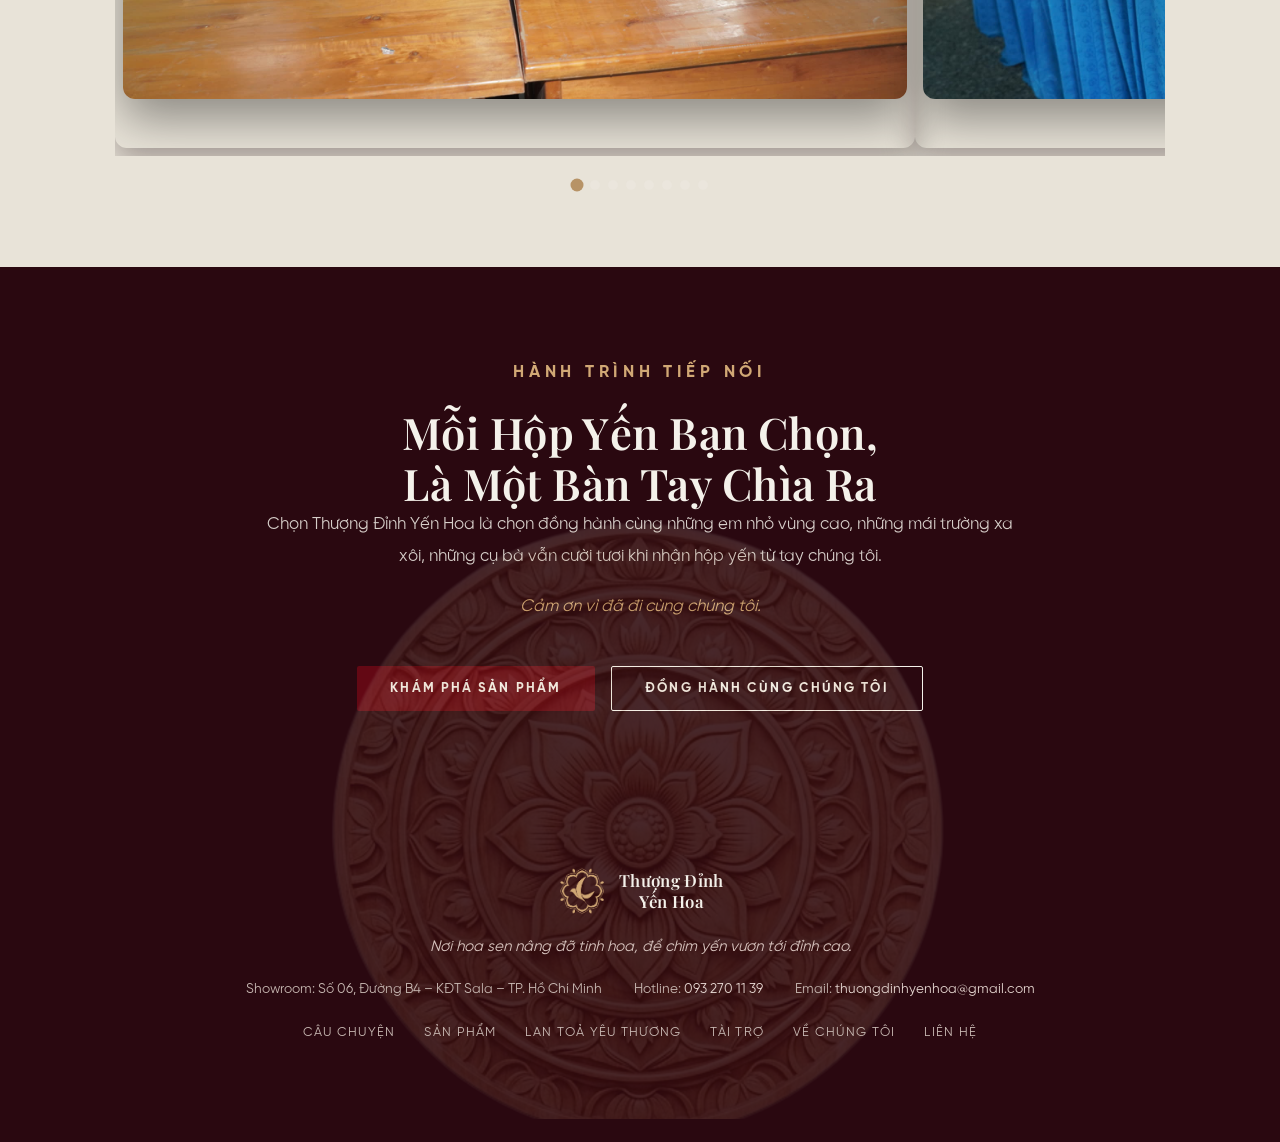
==== commit b64021c8: "Force CSS cache bust for CTA band fix" ====
--- a/cong-dong-v8.html
+++ b/cong-dong-v8.html
@@ -18,7 +18,7 @@
 <link rel="preconnect" href="https://fonts.gstatic.com" crossorigin>
 <link href="https://fonts.googleapis.com/css2?family=Playfair+Display:ital,wght@0,400;0,500;0,600;0,700;0,800;1,500&display=swap" rel="stylesheet">
 
-<link rel="stylesheet" href="css/style-v8.css">
+<link rel="stylesheet" href="css/style-v8.css?v=1783338486">
 <link rel="stylesheet" href="css/about.css">
 </head>
 <body>
--- a/css/style-v8.css
+++ b/css/style-v8.css
@@ -3638,3 +3638,106 @@
   transform:translateZ(0);
   backface-visibility:hidden;
 }
+
+/* v8 fix — project__gallery ảnh full size (cong-dong + tai-tro) */
+body .project__gallery figure img,
+body .project__gallery-item img,
+body .project__gallery--masonry figure img,
+body .gallery-carousel__track figure img{
+  object-fit:contain !important;
+  height:auto !important;
+  width:auto !important;
+  max-width:100% !important;
+  max-height:clamp(340px,52vw,620px) !important;
+  border-radius:12px !important;
+  background:rgba(42,8,16,.15);
+}
+body .project__gallery figure,
+body .project__gallery-item,
+body .project__gallery--masonry figure,
+body .gallery-carousel__track figure{
+  aspect-ratio:auto !important;
+  display:flex !important;
+  align-items:center !important;
+  justify-content:center !important;
+  flex:0 0 90% !important;
+  scroll-snap-align:center !important;
+  padding:0 .5rem;
+}
+
+/* San-pham page nền sáng */
+body:has(.jar-hero),
+body:has(.jar-carousel),
+body:has(.product-cta-band){
+  background:var(--color-cream-soft) !important;
+}
+.jar-hero, .jar-carousel, .product-cta-band{
+  background:transparent !important;
+}
+
+/* v8 — Body class page-light (san-pham) → nền cream */
+body.page-light{
+  background:var(--color-cream-soft) !important;
+}
+body.page-light .jar-hero,
+body.page-light .jar-carousel,
+body.page-light .product-cta-band,
+body.page-light main > section{
+  background:transparent !important;
+}
+body.page-light .jar-hero__title,
+body.page-light .jar-carousel h2,
+body.page-light .product-cta-band h2{
+  color:var(--color-heading) !important;
+}
+body.page-light .jar-hero__lead,
+body.page-light .jar-carousel p,
+body.page-light .product-cta-band p{
+  color:var(--color-body) !important;
+}
+body.page-light .site-footer{
+  background:var(--color-dark) !important;
+}
+
+/* v8 — Force contain with higher specificity */
+html body .project__gallery > .project__gallery-item > img,
+html body .project__gallery > figure > img,
+html body .project__gallery--masonry > figure > img,
+html body .gallery-carousel__track > figure > img,
+html body .community__gallery > figure > img,
+html body .sponsor__gallery > figure > img{
+  object-fit:contain !important;
+  height:auto !important;
+  width:auto !important;
+  max-width:100% !important;
+  max-height:clamp(340px,52vw,620px) !important;
+  border-radius:12px !important;
+  background:rgba(42,8,16,.12);
+}
+html body .project__gallery > .project__gallery-item,
+html body .project__gallery > figure,
+html body .project__gallery--masonry > figure,
+html body .gallery-carousel__track > figure,
+html body .community__gallery > figure,
+html body .sponsor__gallery > figure{
+  aspect-ratio:auto !important;
+  height:auto !important;
+  display:flex !important;
+  align-items:center !important;
+  justify-content:center !important;
+  padding:0 .5rem !important;
+}
+
+/* v8 — Product CTA band cùng màu với footer */
+body.page-light .product-cta-band{
+  background:var(--color-dark) !important;
+  color:var(--color-cream-soft);
+}
+body.page-light .product-cta-band .section-title,
+body.page-light .product-cta-band h2{
+  color:var(--color-cream-soft) !important;
+}
+body.page-light .product-cta-band .section-lead,
+body.page-light .product-cta-band p{
+  color:#d8c9c2 !important;
+}
